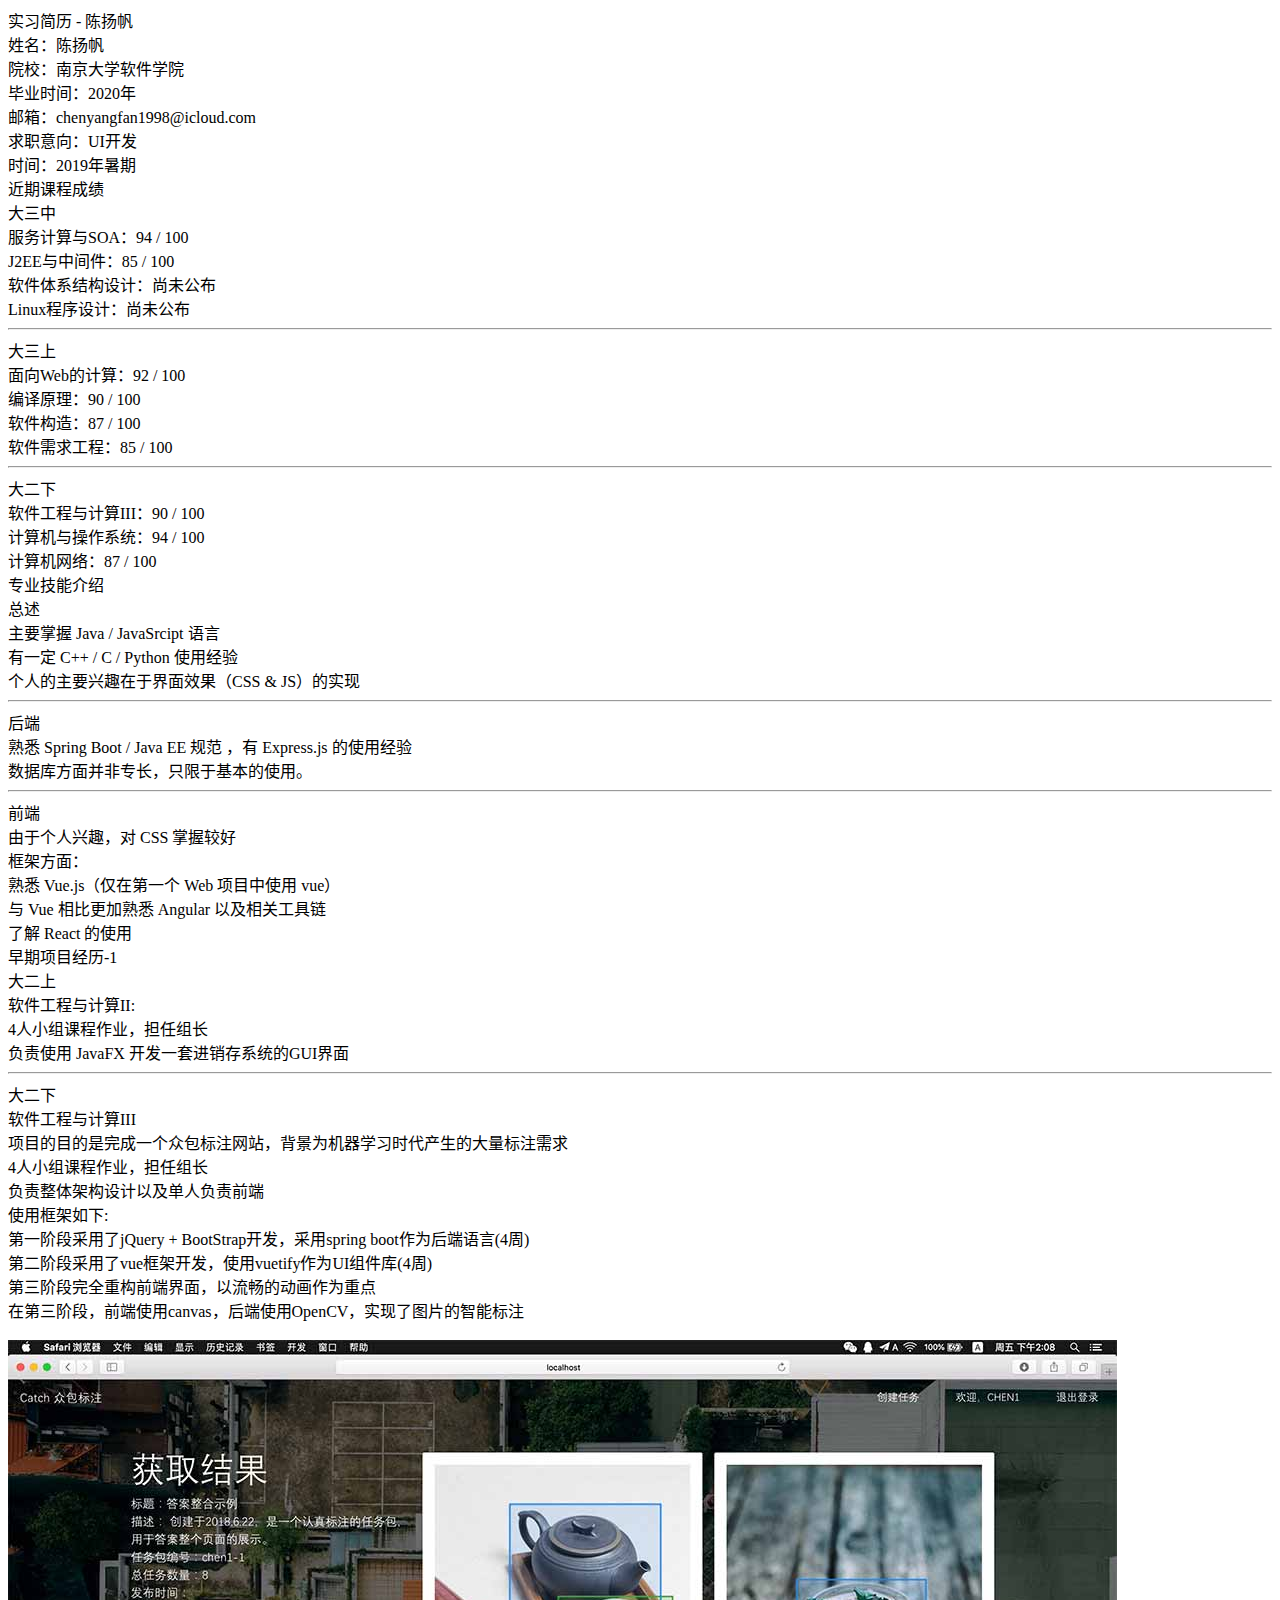
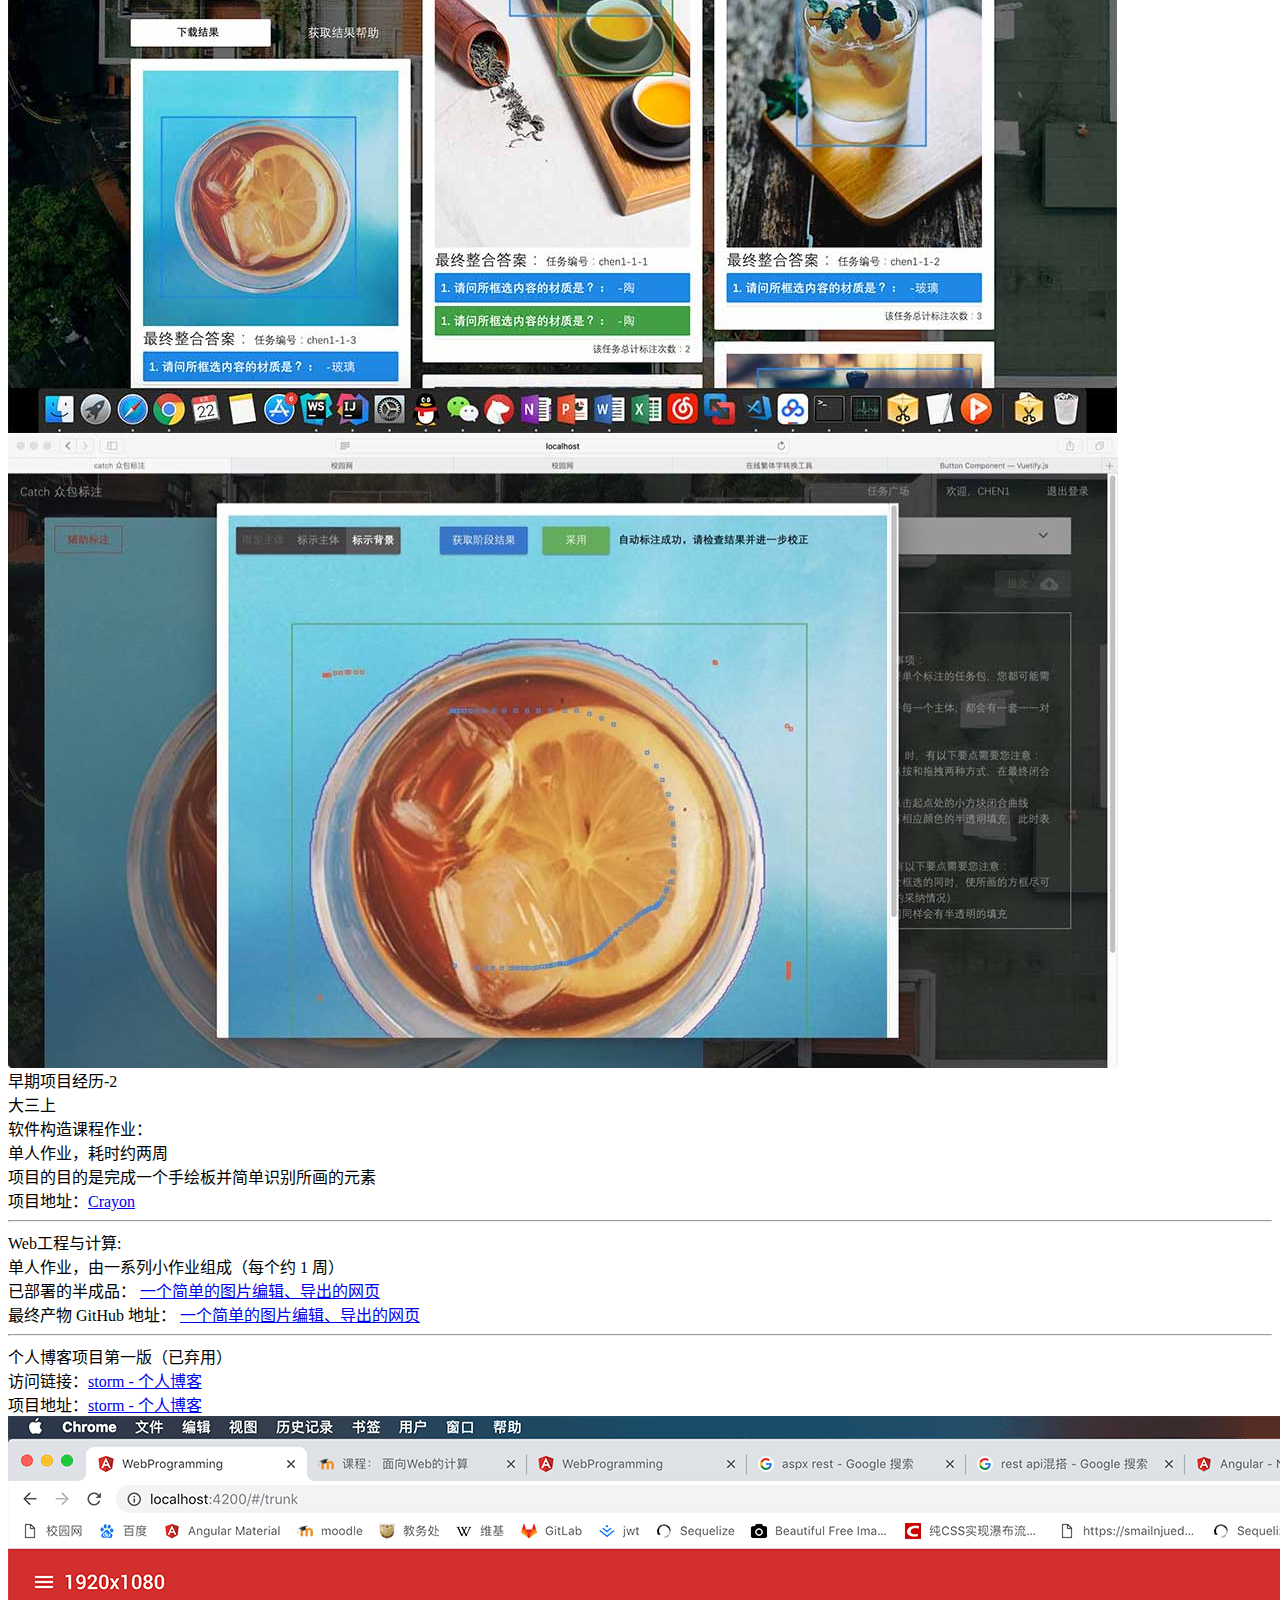
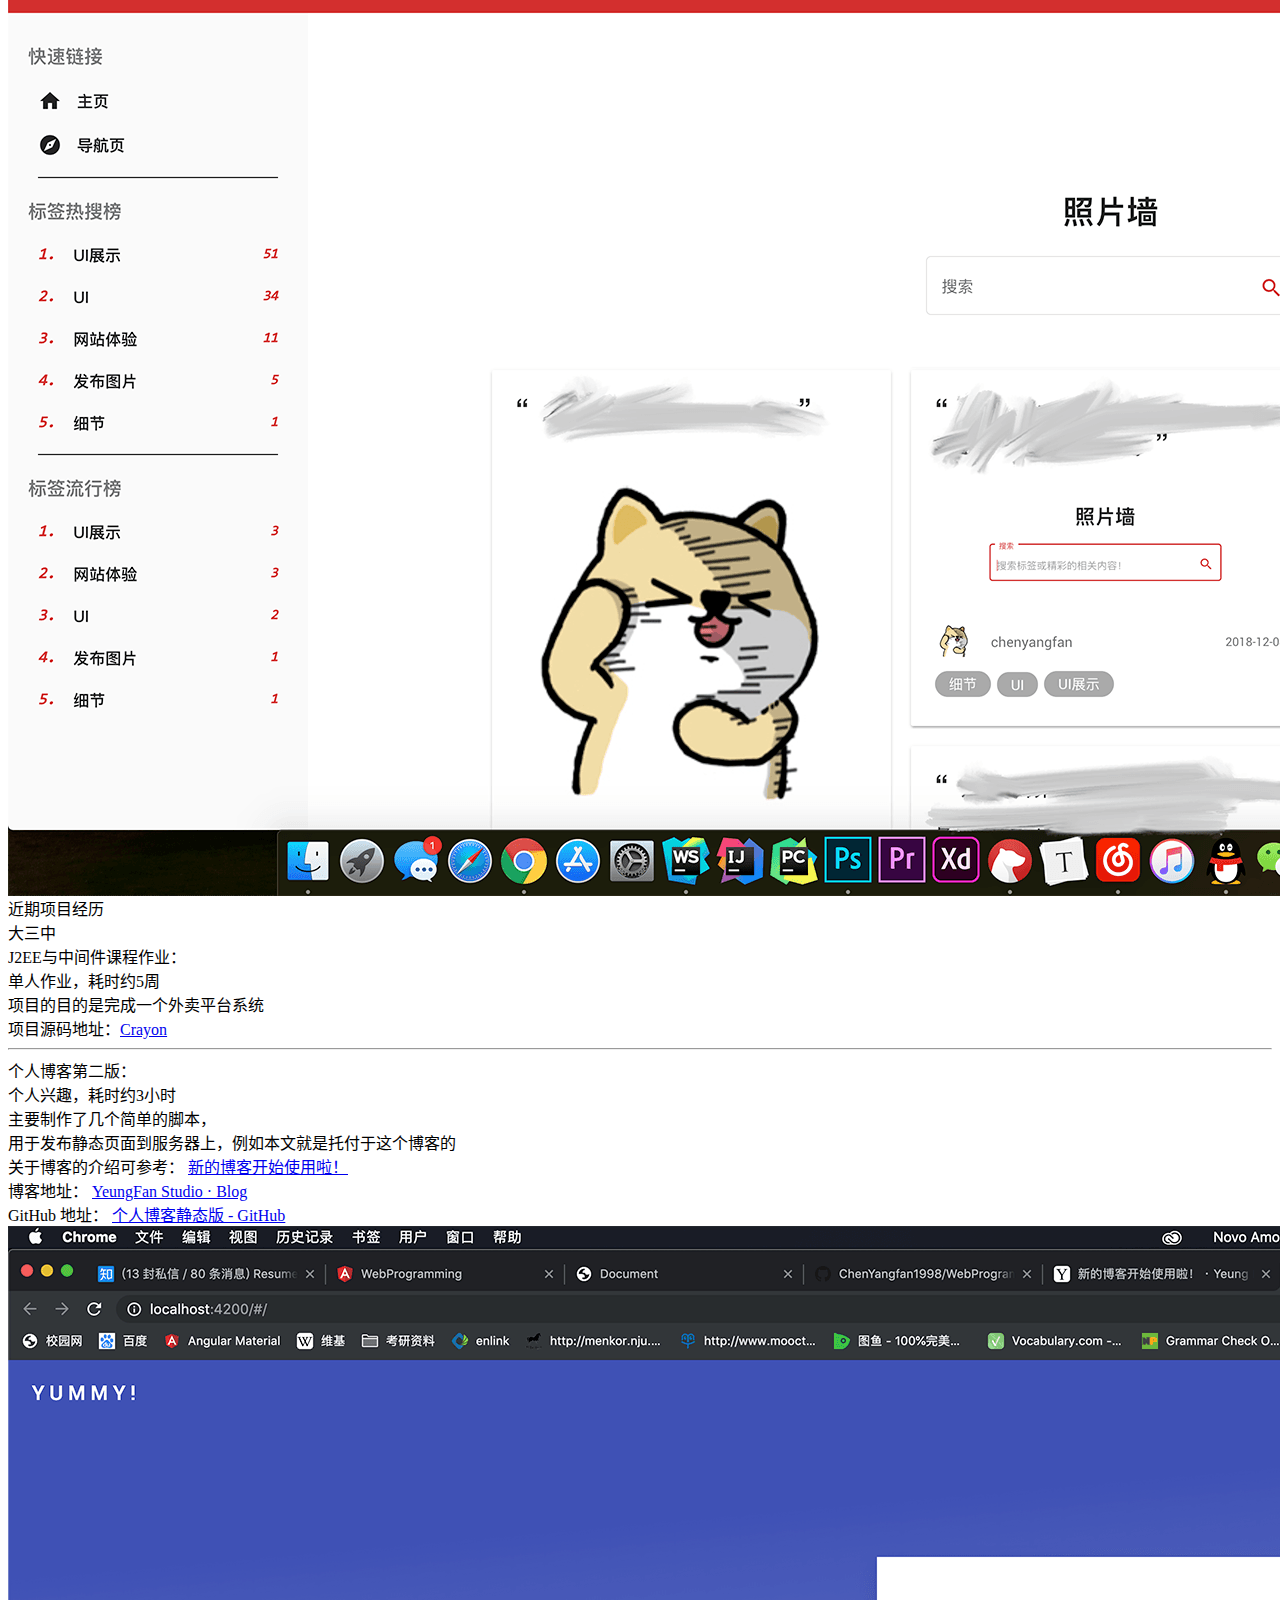
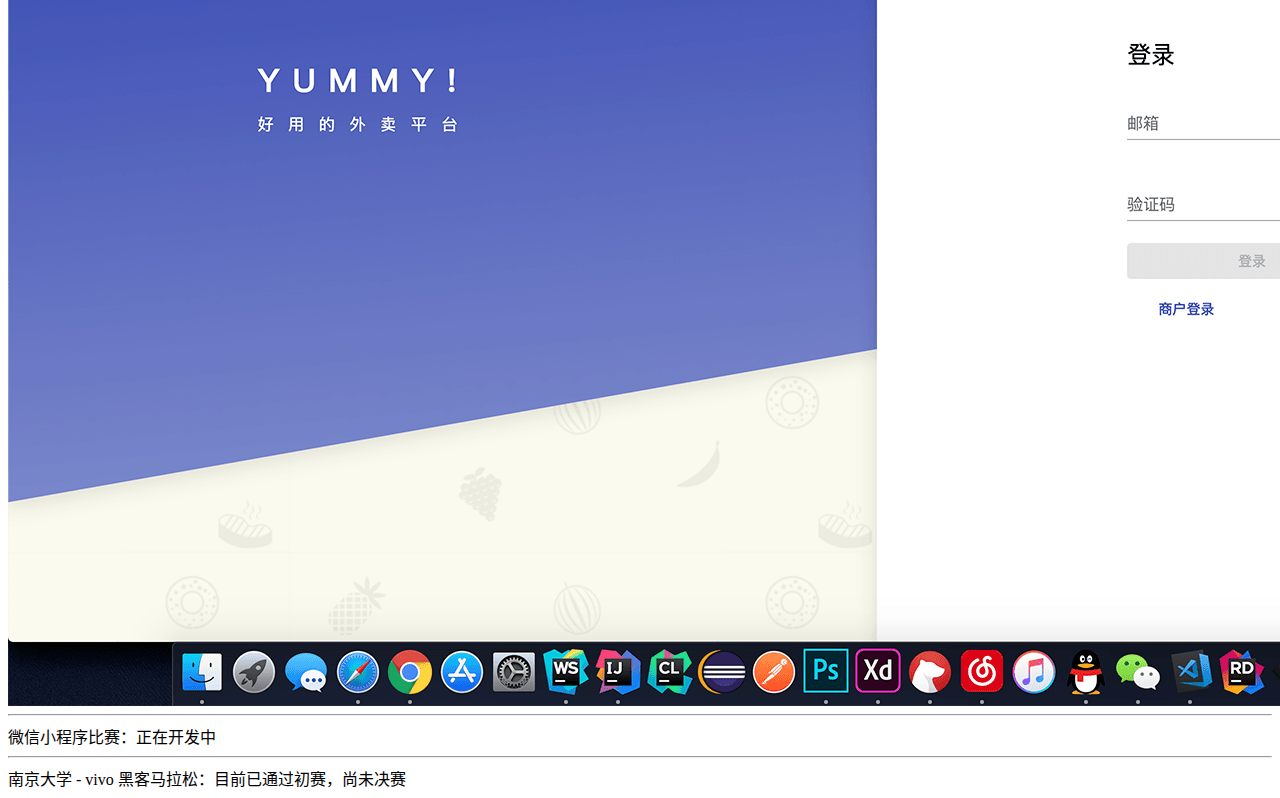
==== target/resume/index.html @ 8a9099e0 "添加简历" ====
<html lang="zh-cn">
<head>
  <meta charset="UTF-8">
  <meta name="viewport"
        content="width=device-width, user-scalable=no, initial-scale=1.0, maximum-scale=1.0, minimum-scale=1.0">
  <meta http-equiv="X-UA-Compatible" content="ie=edge">
  <title>实习简历 - 陈扬帆</title>
</head>
<link rel="stylesheet" href="./index.css">

<body>
<div class="black-page full-height-page left-layout">
  <div class="center-box left-padding index-padding">
    <div class="title-box">
      <div class="index-title">
        实习简历 - 陈扬帆
      </div>
    </div>
    <div class="introduction">
      <div class="text-in-1">姓名：<span class="white-text">陈扬帆</span></div>
      <div class="text-in-2">院校：<span class="white-text">南京大学软件学院</span></div>
      <div class="text-in-3">毕业时间：<span class="white-text">2020年</span></div>
      <div class="small text-in-4"></div>
      <div class="small text-in-5">邮箱：<span class="white-text">chenyangfan1998@icloud.com</span></div>
      <div class="small text-in-6">求职意向：<span class="white-text">UI开发</span></div>
      <div class="small text-in-7">时间：<span class="white-text">2019年暑期</span></div>
    </div>
    <div class="background-animation">
      <div class="stars" style="animation-delay: -1s; top: -2vh; right: 12vw;"></div>
      <div class="stars" style="animation-delay: -9s; top: -13vh; right: 62vw;'"></div>
      <div class="stars" style="animation-delay: -8s; top: -3vh; right: 3vw;'"></div>
      <div class="stars" style="animation-delay: -12s; top: 11vh; right: -56vw;'"></div>
      <div class="stars" style="animation-delay: -10s; top: -17vh; right: 34vw;'"></div>
      <div class="stars" style="animation-delay: -3s; top: -3vh; right: -34vw;'"></div>
      <div class="stars" style="animation-delay: -4s; top: -16vh; right: 23vw;'"></div>
      <div class="stars" style="animation-delay: -16s; top: -6vh; right: -23vw;'"></div>
      <div class="stars" style="animation-delay: -5s; top: -12vh; right: 36vw;'"></div>
      <div class="stars" style="animation-delay: -3s; top: -7vh; right: -12vw;'"></div>
      <div class="stars" style="animation-delay: -6s; top: -3vh; right: 22vw;'"></div>
    </div>
  </div>
</div>

<div class="gray-line"></div>

<div class="full-height-page gray-page">
  <div class="center-box wrap-text">
    <div class="text-box">
      <div class="title-box">
        <div class="index-title">
          近期课程成绩
        </div>
      </div>
      <div class="introduction">
        <div class="white-text">大三中</div>
        <div>服务计算与SOA：<span class="white-text">94 / 100</span></div>
        <div>J2EE与中间件：<span class="white-text">85 / 100</span></div>
        <div>软件体系结构设计：尚未公布</div>
        <div>Linux程序设计：尚未公布</div>
        <hr>
        <div class="white-text">大三上</div>
        <div>面向Web的计算：<span class="white-text">92 / 100</span></div>
        <div>编译原理：<span class="white-text">90 / 100</span></div>
        <div>软件构造：<span class="white-text">87 / 100</span></div>
        <div>软件需求工程：<span class="white-text">85 / 100</span></div>
        <hr>
        <div class="white-text">大二下</div>
        <div>软件工程与计算III：<span class="white-text">90 / 100</span></div>
        <div>计算机与操作系统：<span class="white-text">94 / 100</span></div>
        <div>计算机网络：<span class="white-text">87 / 100</span></div>
      </div>
    </div>
    <div class="text-box">
      <div class="title-box">
        <div class="index-title">
          专业技能介绍
        </div>
      </div>
      <div class="introduction">
        <div class="white-text">总述</div>
        <div>
          主要掌握<span class="white-text"> Java / JavaSrcipt </span>语言<br>
          有一定 C++ / C / Python 使用经验<br>
          个人的主要兴趣在于<span class="white-text">界面效果（CSS & JS）的实现<br></span>
        </div>
        <hr>
        <div class="white-text">后端</div>
        <div>
          熟悉<span class="white-text"> Spring Boot / Java EE 规范 </span>，有 Express.js 的使用经验<br>
          数据库方面并非专长，只限于基本的使用。
          </span></div>
        <hr>
        <div class="white-text">前端</div>
        <div><span class="white-text">
        由于个人兴趣，对 CSS 掌握较好<br>
        框架方面：<br>
      </span>
          熟悉 Vue.js（仅在第一个 Web 项目中使用 vue）<br>
          与 Vue 相比<span class="white-text">更加熟悉 Angular 以及相关工具链</span><br>
          了解 React 的使用
        </div>
      </div>
    </div>
  </div>
</div>

<div class="black-page full-height-page left-layout">
  <div class="center-box left-padding">
    <div class="title-box">
      <div class="index-title">
        早期项目经历-1
      </div>
    </div>
    <div class="introduction project-introduction">
      <div>
        <span class="white-text">大二上</span><br>
        <span class="white-text">软件工程与计算II:</span><br>
        4人小组课程作业，<span class="white-text">担任组长</span><br>
        负责使用<span class="white-text"> JavaFX </span>开发一套进销存系统的GUI界面<br>
      </div>
      <hr>
      <div>
        <span class="white-text">大二下</span><br>
        <span class="white-text">软件工程与计算III</span><br>
        项目的目的是完成一个<span class="white-text">众包标注网站</span>，背景为机器学习时代产生的大量标注需求<br>
        <span class="white-text">4人小组课程作业，担任组长</span><br>
        负责<span class="white-text">整体架构设计以及单人负责前端</span><br>
        <span class="white-text">使用框架如下:</span><br>
        第一阶段采用了jQuery + BootStrap开发，采用spring boot作为后端语言(4周)<br>
        第二阶段采用了<span class="white-text">vue框架</span>开发，使用vuetify作为UI组件库(4周)<br>
        第三阶段<span class="white-text">完全重构前端界面，以流畅的动画作为重点</span><br>
        在第三阶段，<span class="white-text">前端使用canvas，后端使用OpenCV，实现了图片的智能标注</span><br><br>
      </div>
      <img class="project-img" id="catch-result-img" src="./asset/catch-result.jpg" alt="">
      <img class="project-img" id="catch-auto-img" src="./asset/catch-auto.jpg" alt="">
    </div>
  </div>

</div>


<div class="black-page full-height-page left-layout">
  <div class="center-box left-padding">
    <div class="title-box">
      <div class="index-title">
        早期项目经历-2
      </div>
    </div>
    <div class="introduction project-introduction">
      <div>
        <span class="white-text">大三上</span><br>
        <span class="white-text">软件构造课程作业：</span><br>
        <span class="white-text">单人作业，耗时约两周</span><br>
        项目的目的是完成一个<span class="white-text">手绘板并简单识别所画的元素</span><br>
        项目地址：<a href="http://yeungfanstudio.com:1500">Crayon</a>
      </div>
      <hr>
      <div>
        <span class="white-text">Web工程与计算:</span><br>
        <span class="white-text">单人作业，由一系列小作业组成（每个约 1 周）</span><br>
        已部署的半成品：
        <a href="http://yeungfanstudio.com:2600/#/photo-shop">一个简单的图片编辑、导出的网页</a>
        <br>
        最终产物 GitHub 地址：
        <a href="https://github.com/ChenYangfan1998/WebProgramming">一个简单的图片编辑、导出的网页</a>
        <br>
      </div>
      <hr>
      <div>
        <span class="white-text">个人博客项目第一版（已弃用）</span><br>
        <span>
          访问链接：<a href="http://47.101.197.23:2800/#/">storm - 个人博客</a><br>
          项目地址：<a href="https://github.com/ChenYangfan1998/Blog">storm - 个人博客</a>
        </span>
      </div>
      <img class="project-img" id="web-img" src="./asset/web.png" alt="">
    </div>
  </div>
</div>

<div class="black-page full-height-page left-layout">
  <div class="center-box left-padding">
    <div class="title-box">
      <div class="index-title">
        近期项目经历
      </div>
    </div>
    <div class="introduction project-introduction">
      <div>
        <span class="white-text">大三中</span><br>
        <span class="white-text">J2EE与中间件课程作业：</span><br>
        <span class="white-text">单人作业，耗时约5周</span><br>
        项目的目的是完成一个<span class="white-text">外卖平台系统</span><br>
        项目源码地址：<a href="https://github.com/ChenYangfan1998/OrderingSystem">Crayon</a>
      </div>
      <hr>
      <div>
        <span class="white-text">个人博客第二版：</span><br>
        <span class="white-text">个人兴趣，耗时约3小时</span><br>
        主要制作了几个简单的脚本，<br>
        <span class="white-text">用于发布静态页面到服务器上，例如本文就是托付于这个博客的</span> <br>
        关于博客的介绍可参考：
        <a href="https://blog.yeungfanstudio.com/blog/blog-start/index.html">新的博客开始使用啦！</a>
        <br>
        博客地址：
        <a href="https://blog.yeungfanstudio.com">YeungFan Studio · Blog</a>
        <br>
        GitHub 地址：
        <a href="https://github.com/ChenYangfan1998/StaticBlog">个人博客静态版 - GitHub</a>
        <br>
      </div>
      <img class="project-img" src="./asset/J2EE.png" id="j2ee-img" alt="">
      <hr>
      <div>微信小程序比赛：正在开发中</div>
      <hr>
      <div>南京大学 - vivo 黑客马拉松：目前已通过初赛，尚未决赛</div>
    </div>
  </div>
</div>
</div>

</body>

</html>
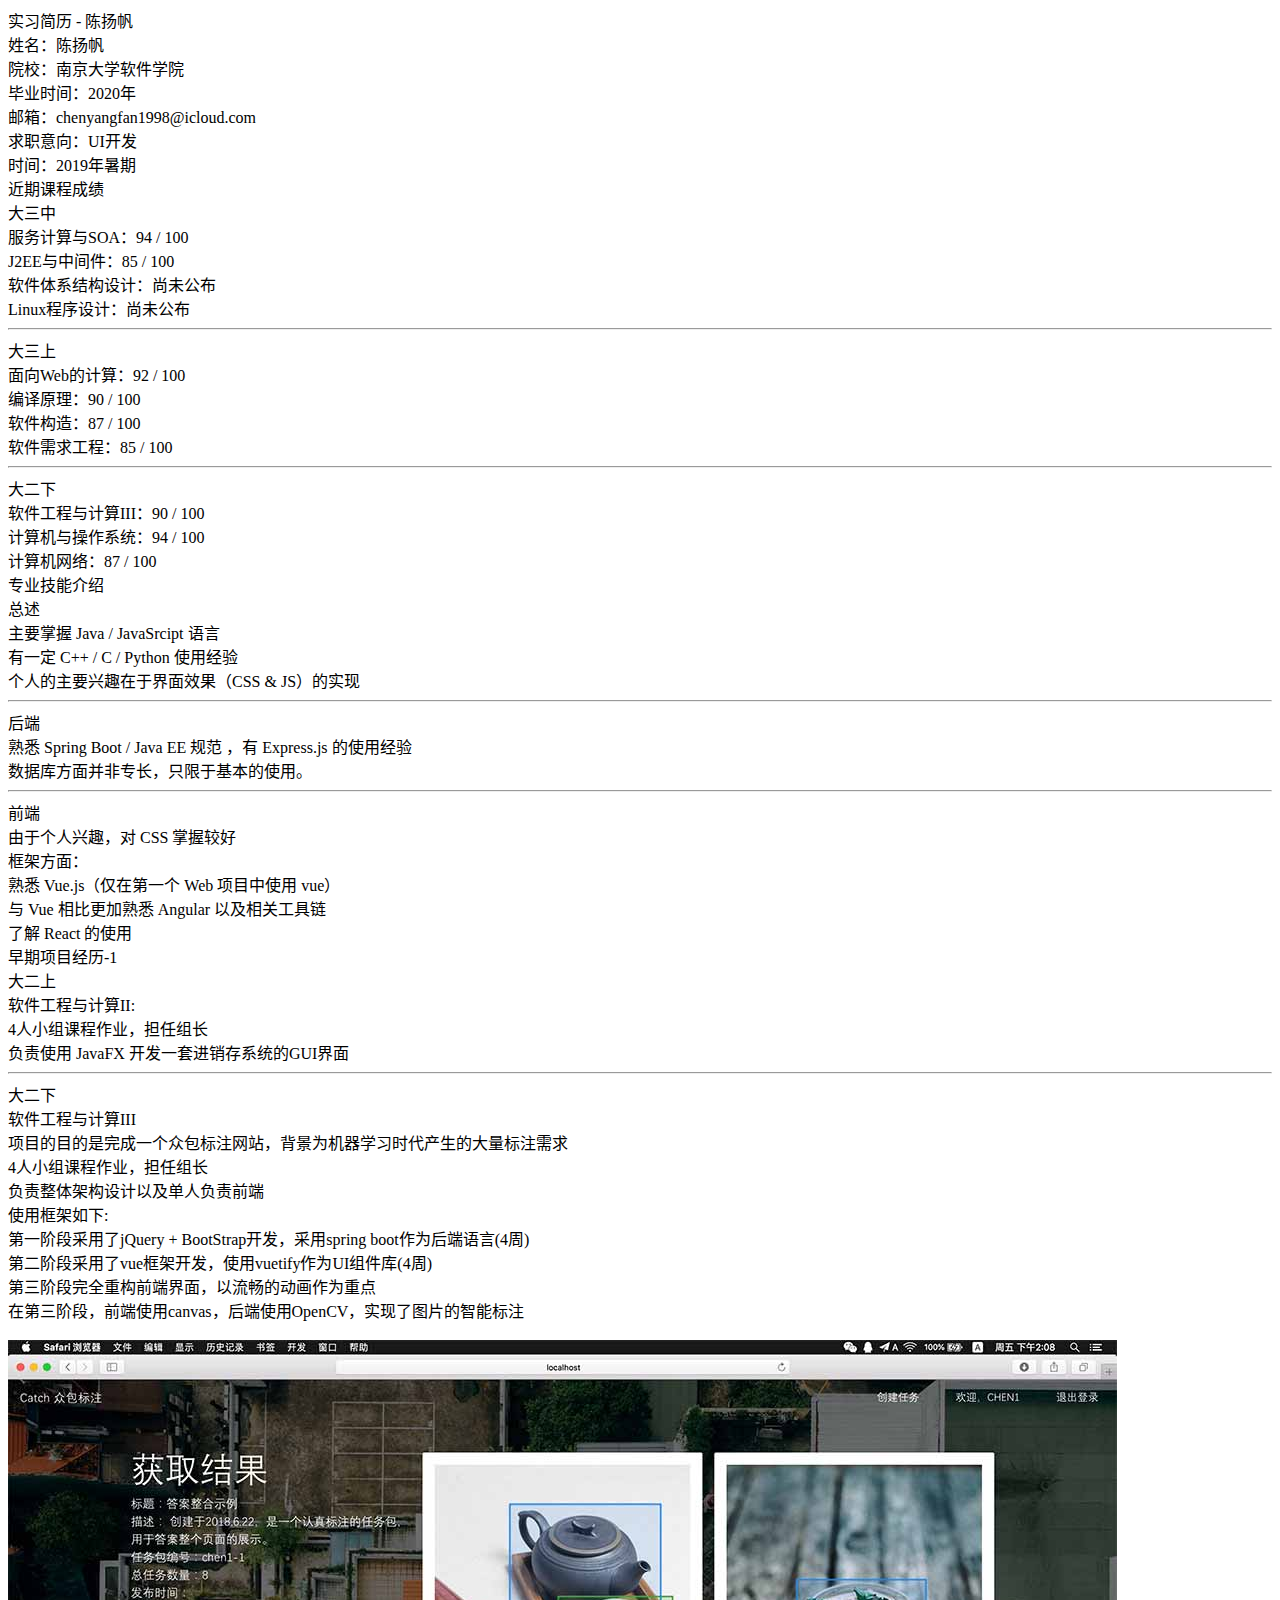
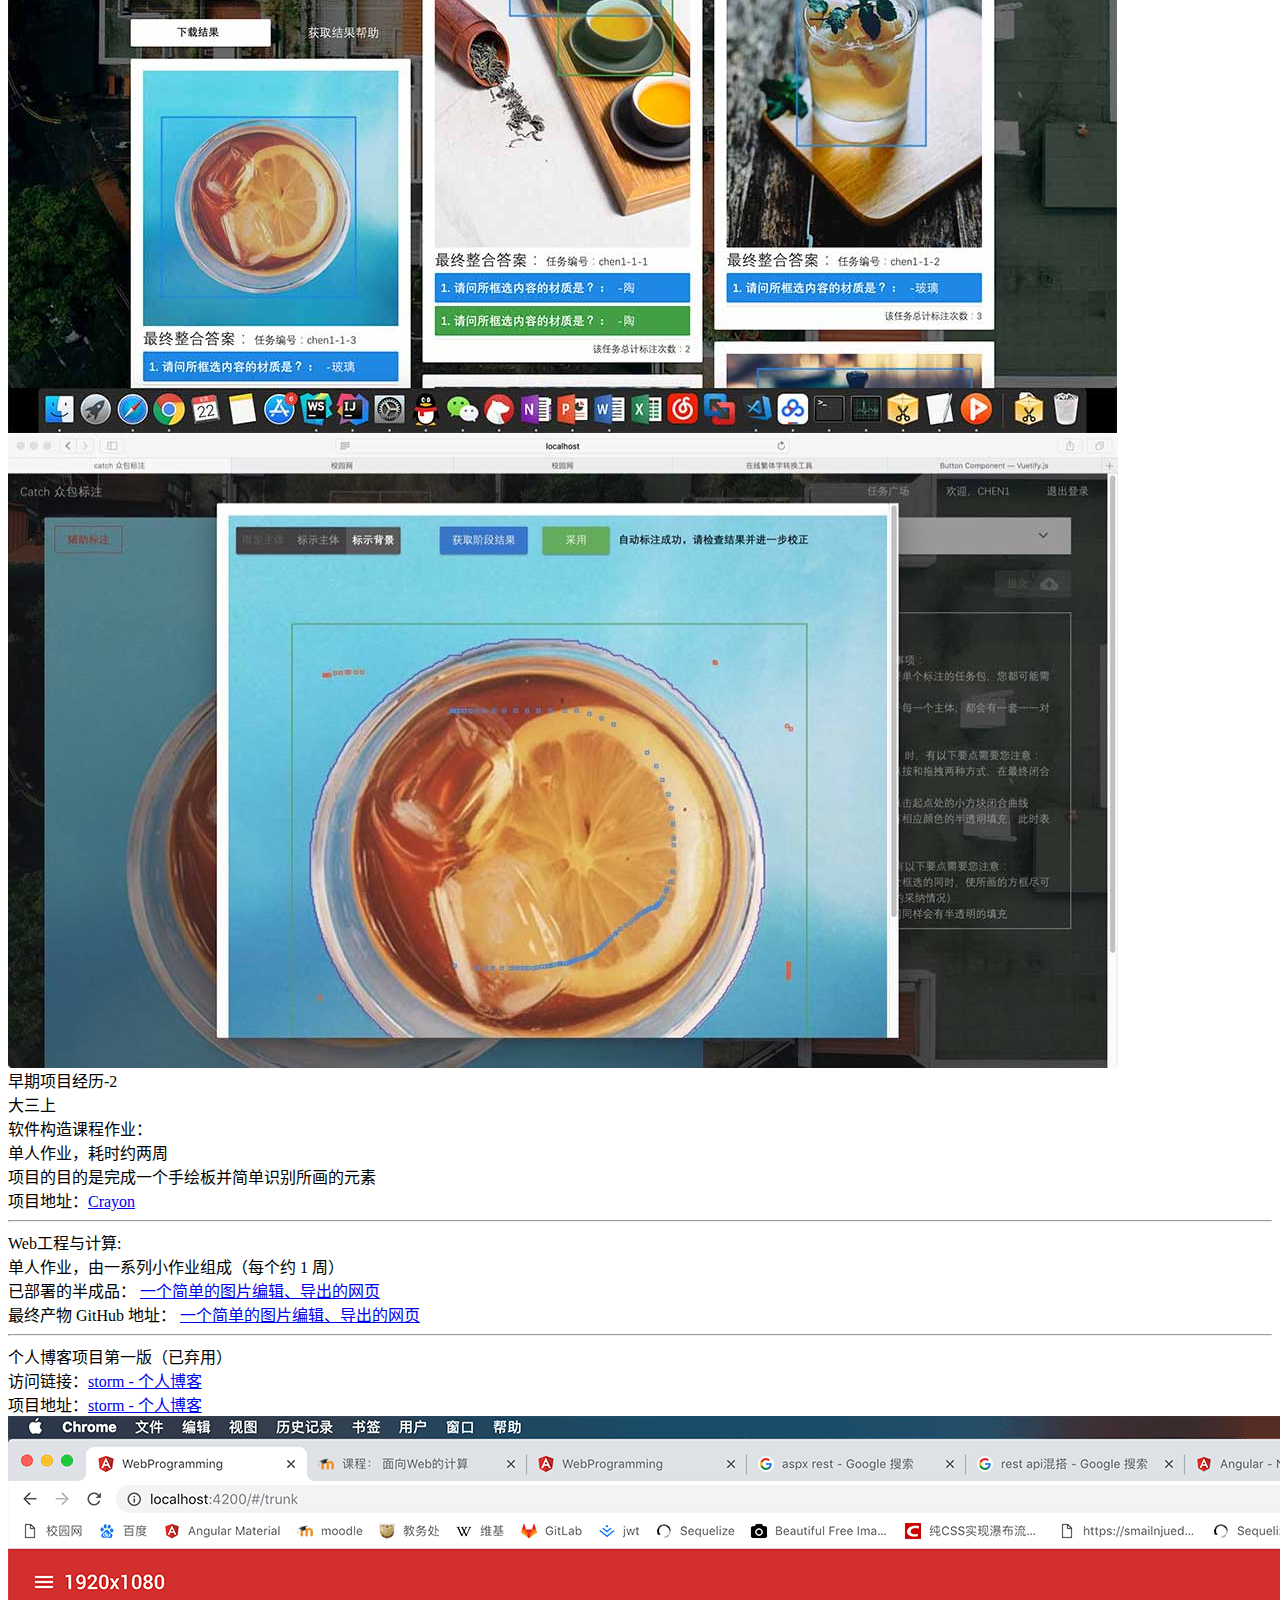
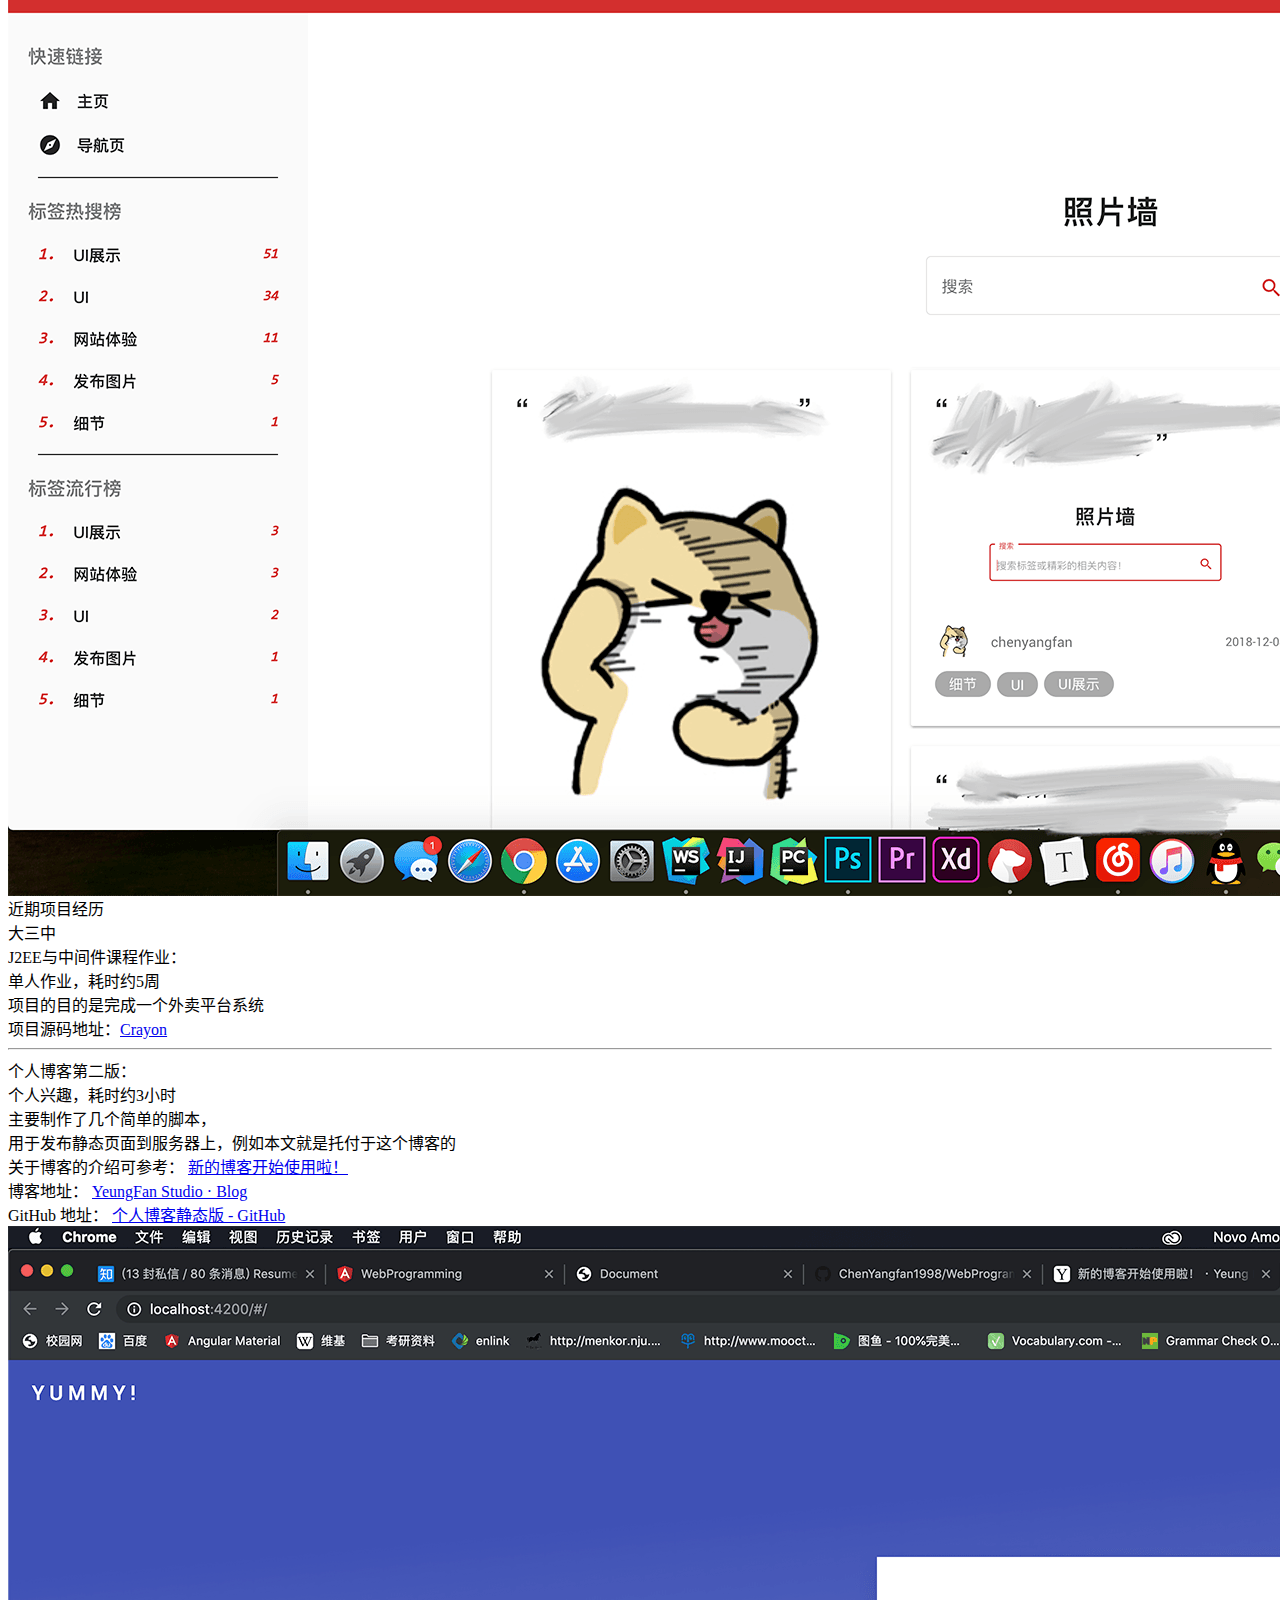
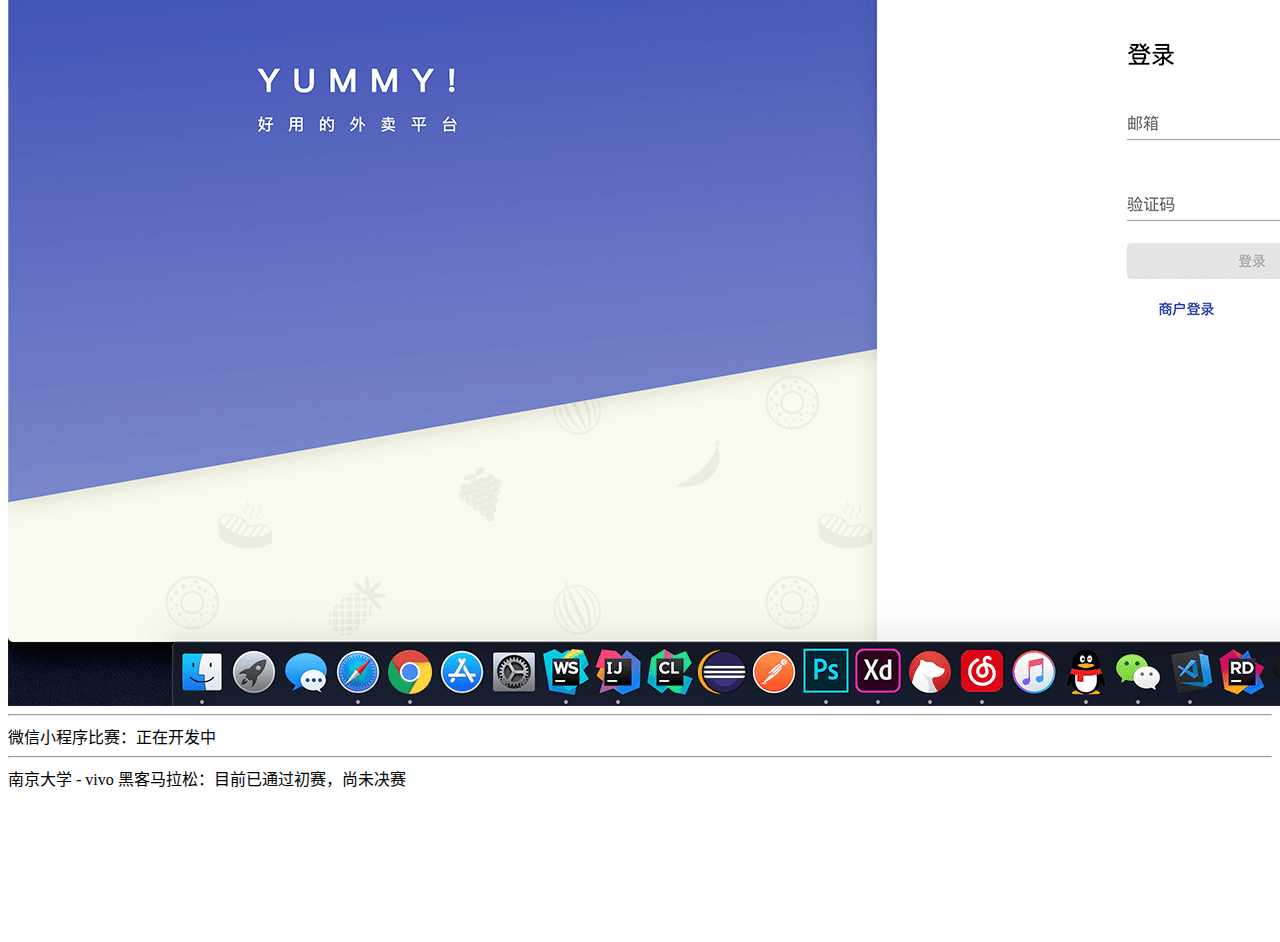
==== commit d6e5a27d: "添加简历 - 稍微修改简历排版" ====
--- a/target/resume/index.html
+++ b/target/resume/index.html
@@ -104,6 +104,8 @@
   </div>
 </div>
 
+<div class="gray-line"></div>
+
 <div class="black-page full-height-page left-layout">
   <div class="center-box left-padding">
     <div class="title-box">
@@ -138,6 +140,7 @@
 
 </div>
 
+<div class="gray-line"></div>
 
 <div class="black-page full-height-page left-layout">
   <div class="center-box left-padding">
@@ -177,6 +180,8 @@
     </div>
   </div>
 </div>
+
+<div class="gray-line"></div>
 
 <div class="black-page full-height-page left-layout">
   <div class="center-box left-padding">
@@ -217,7 +222,15 @@
     </div>
   </div>
 </div>
-</div>
+
+<br>
+<br>
+<br>
+<br>
+<br>
+<br>
+<br>
+<br>
 
 </body>
 
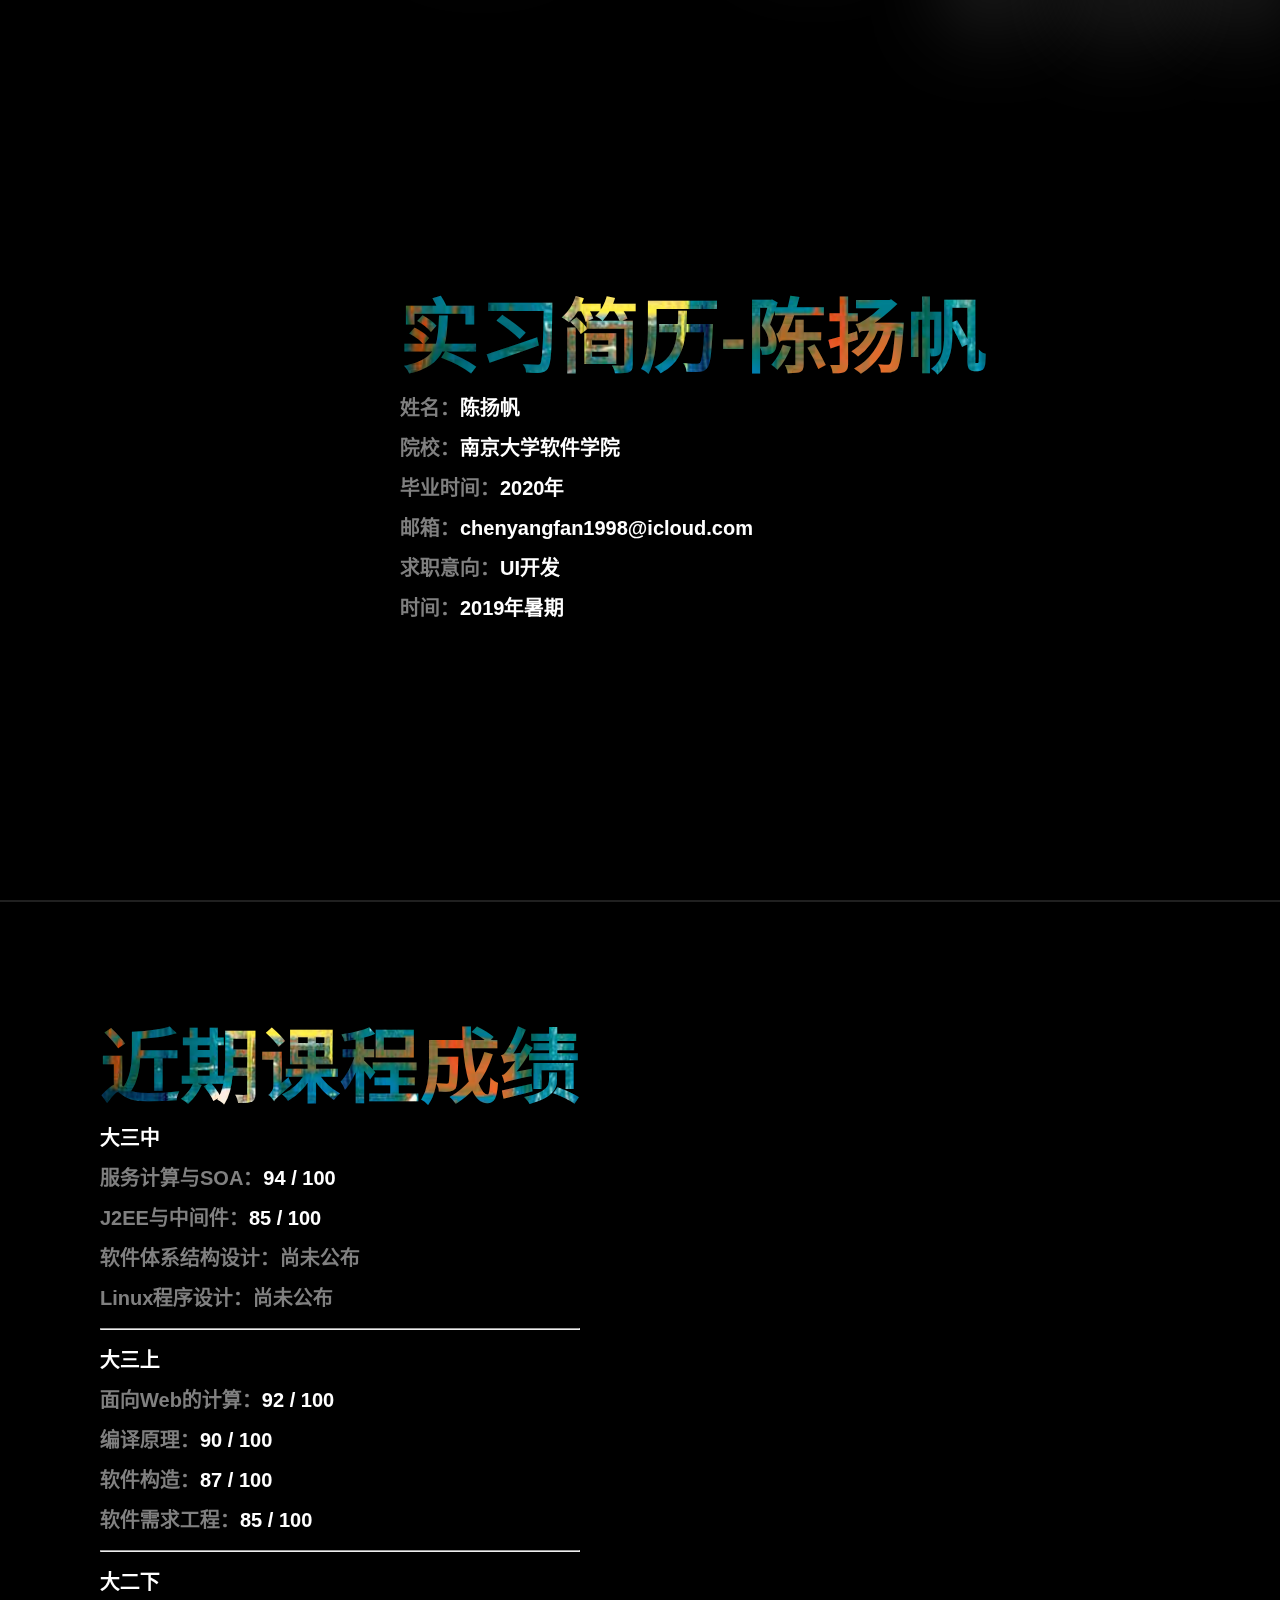
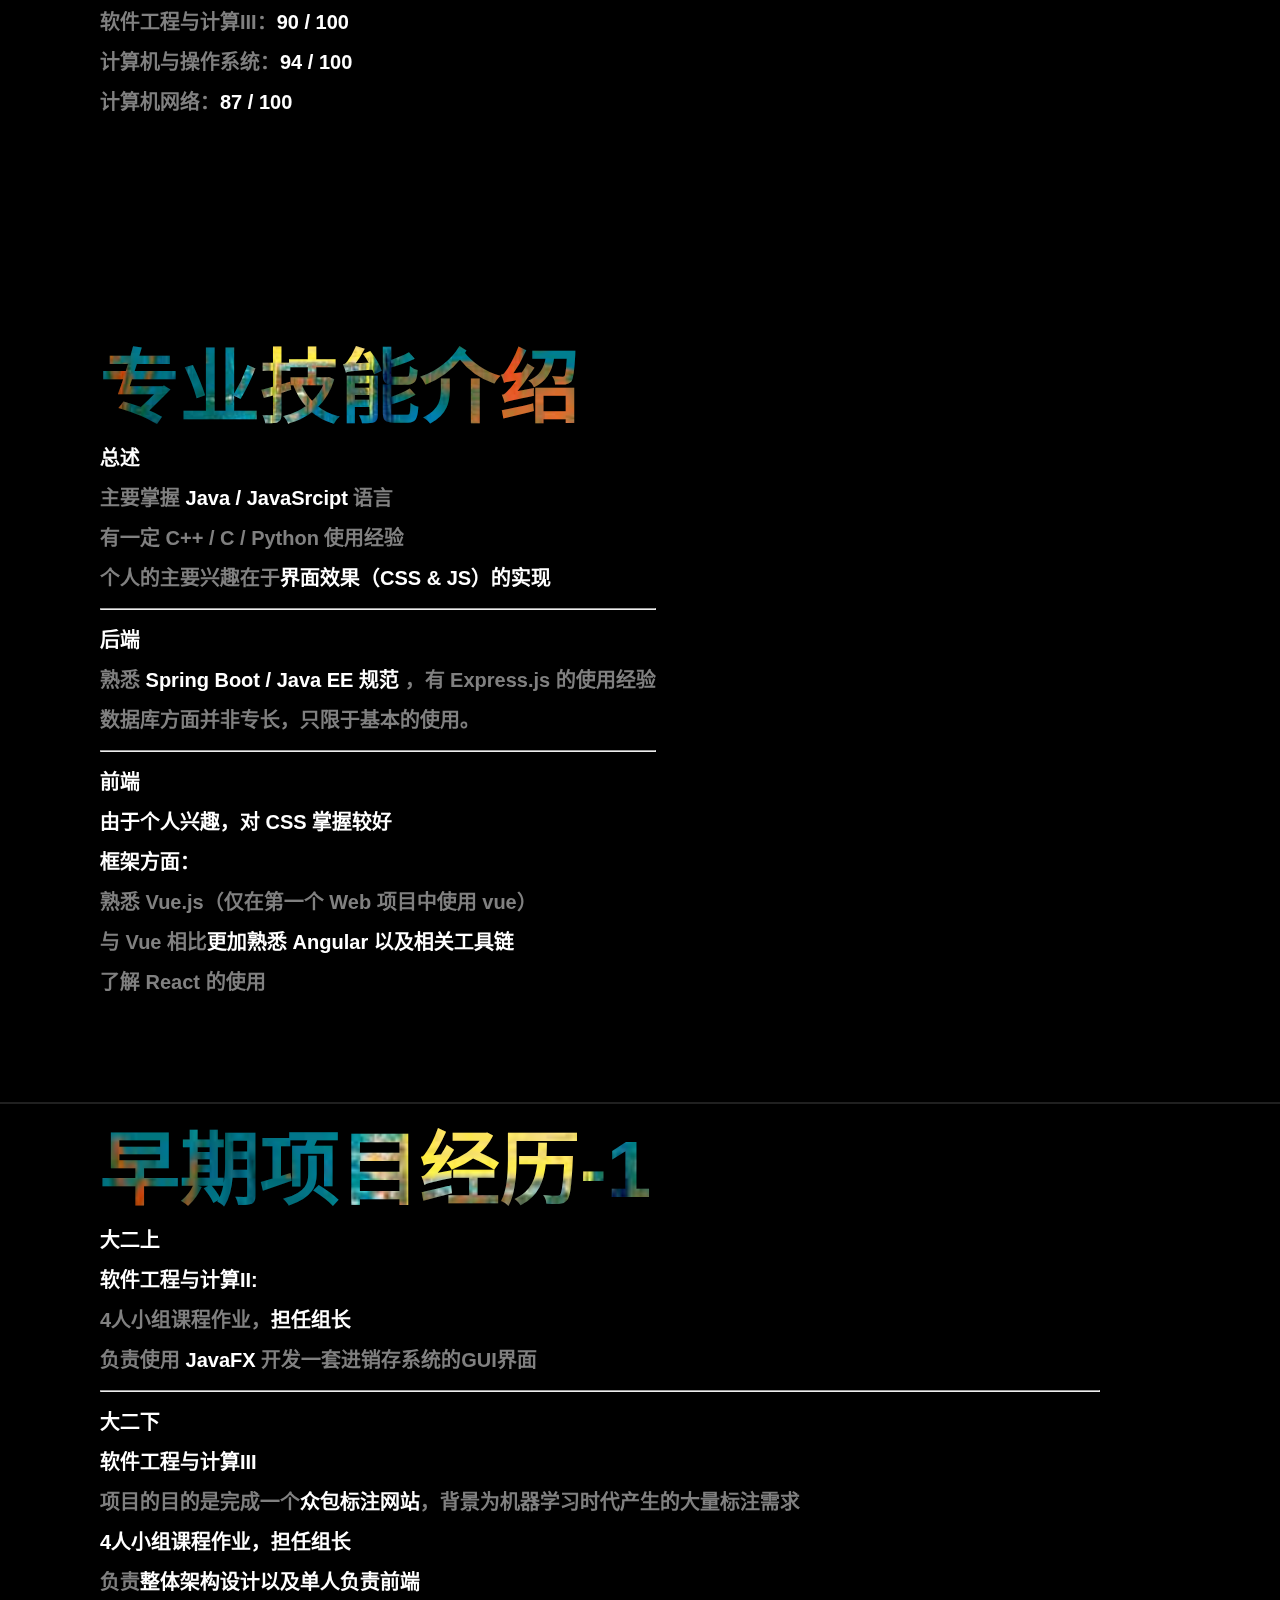
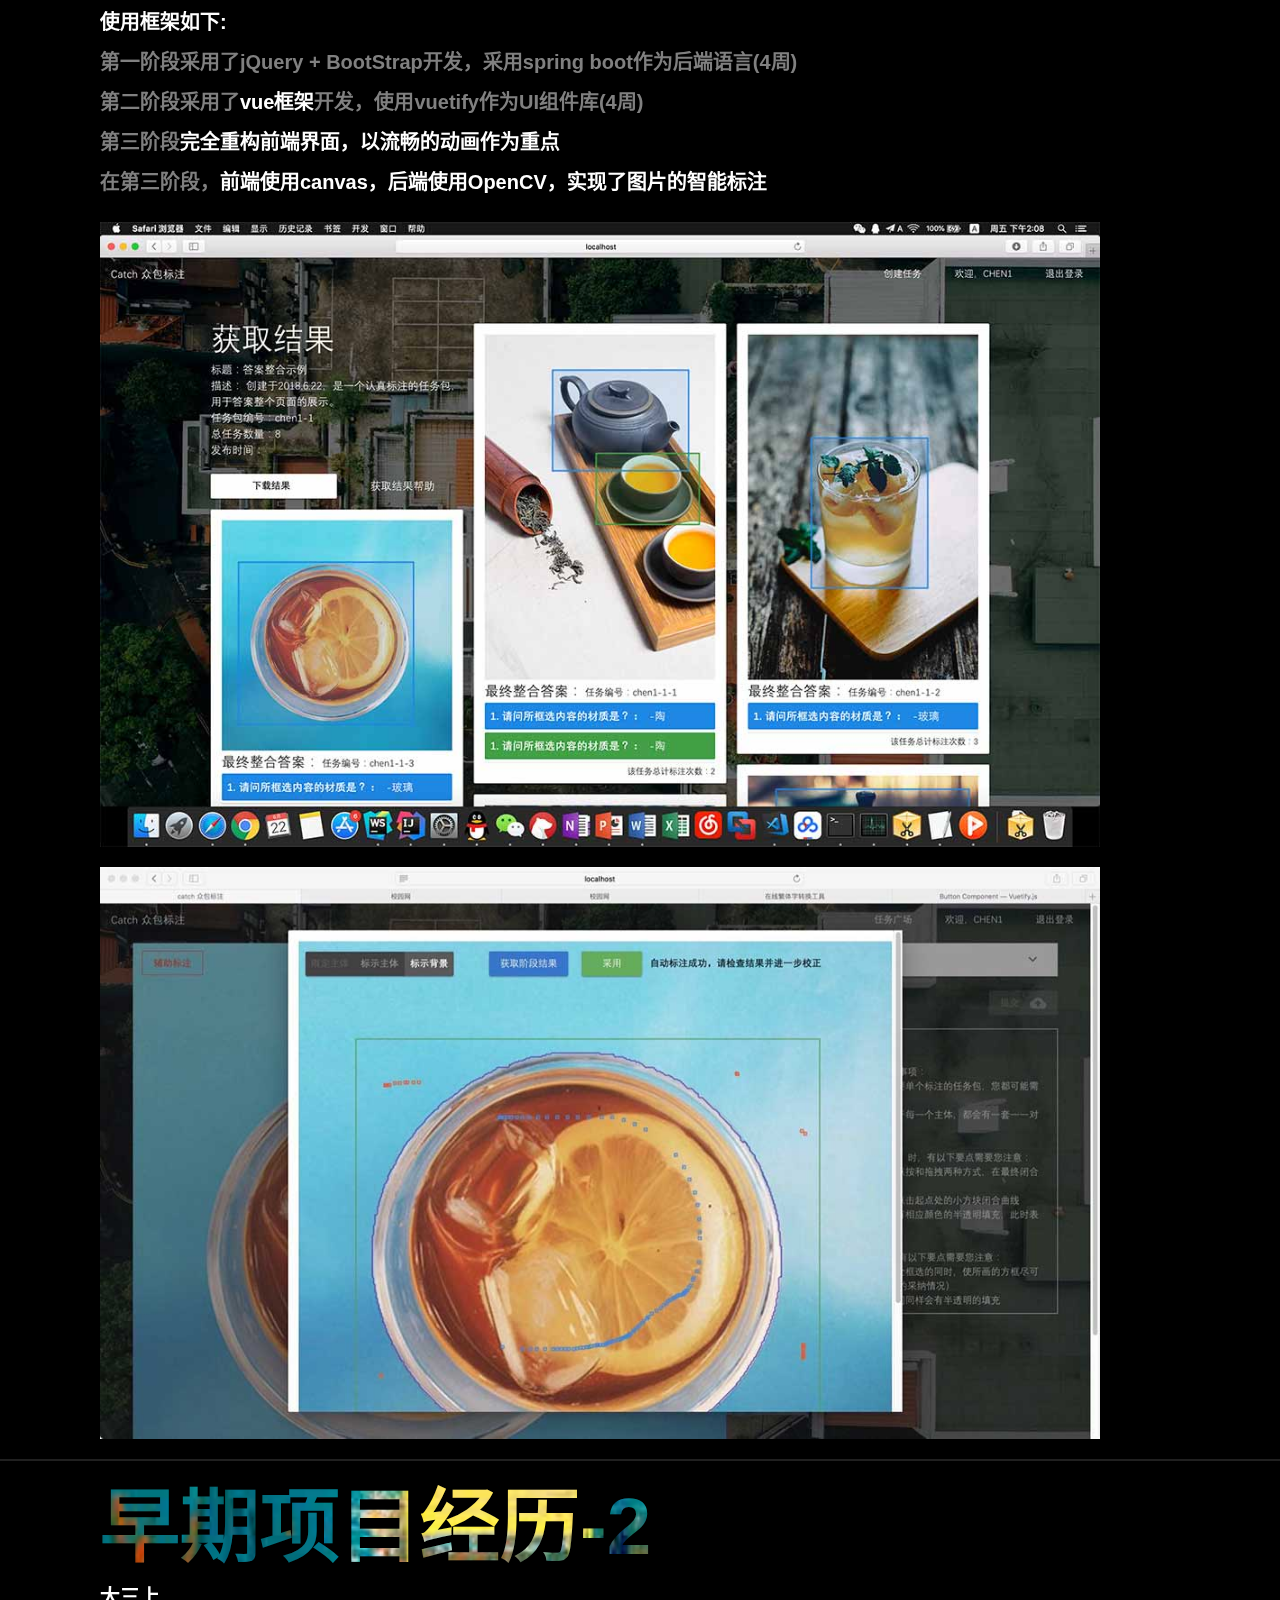
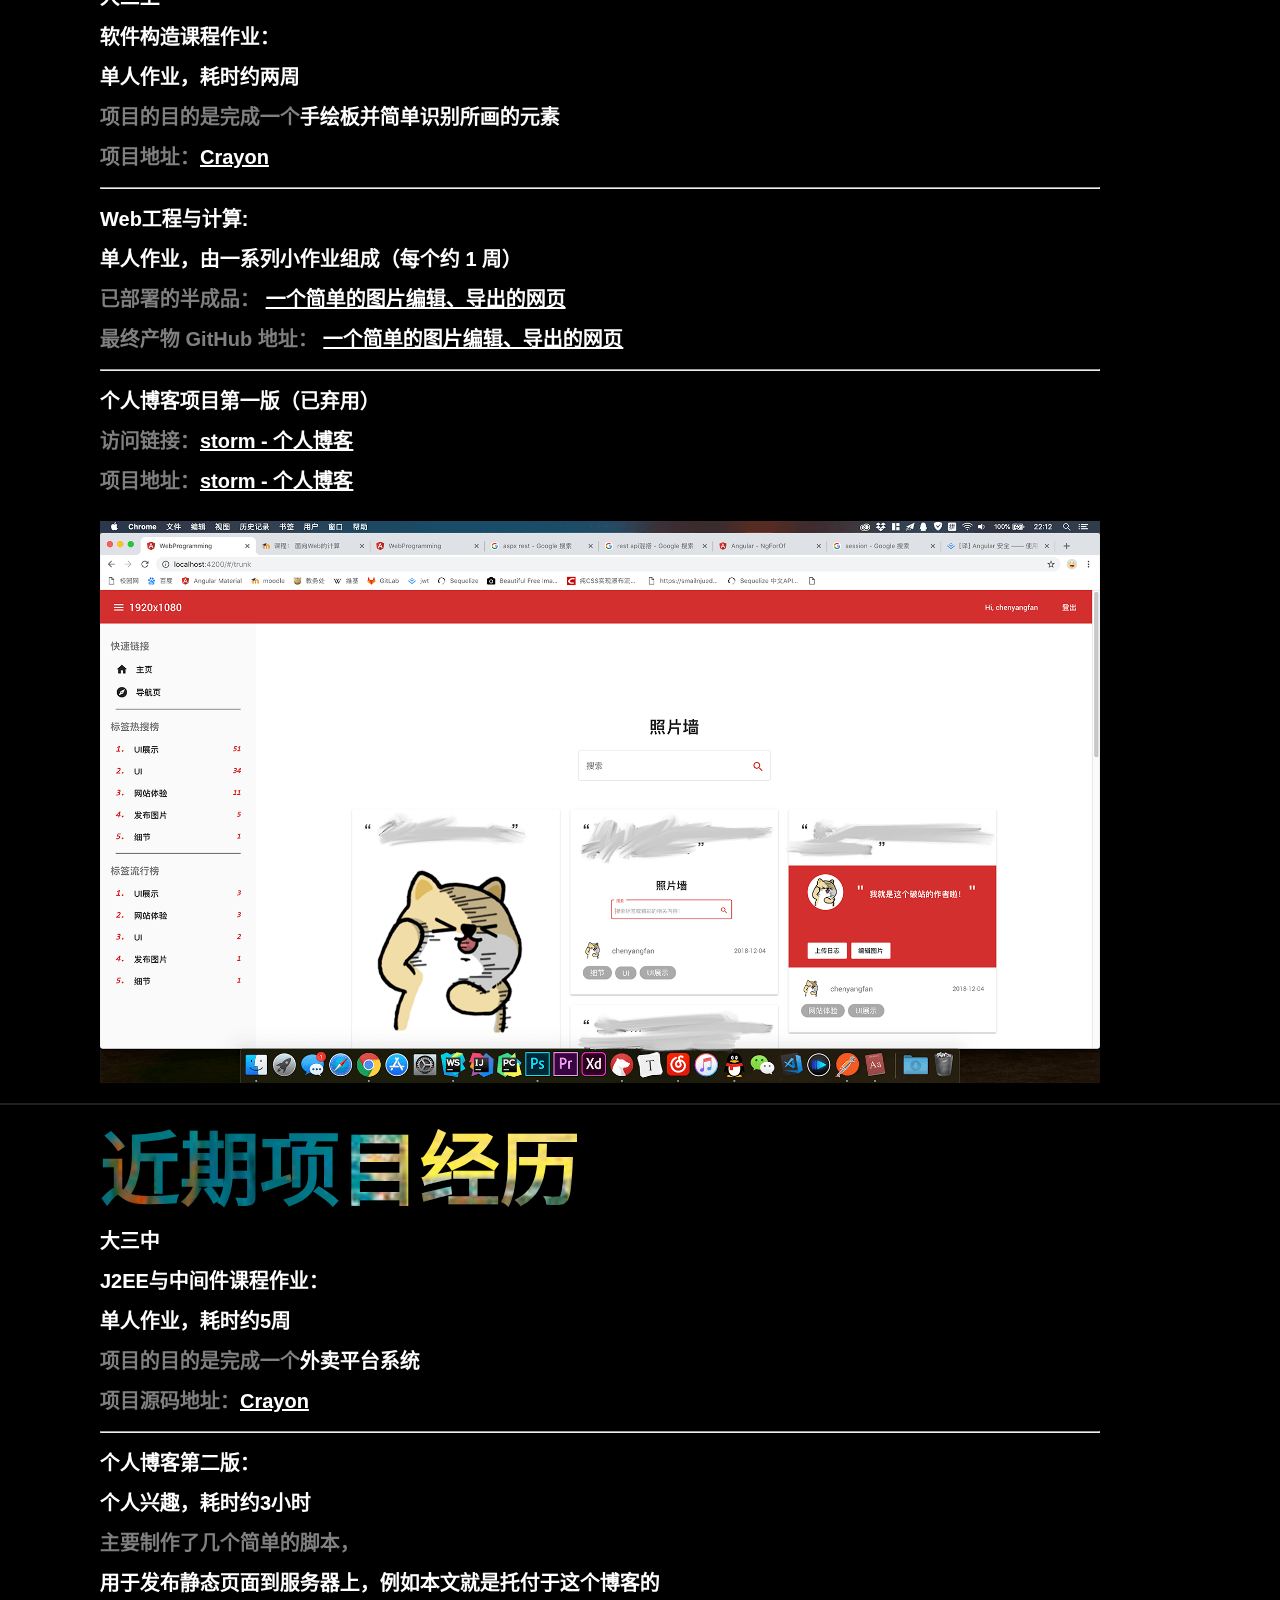
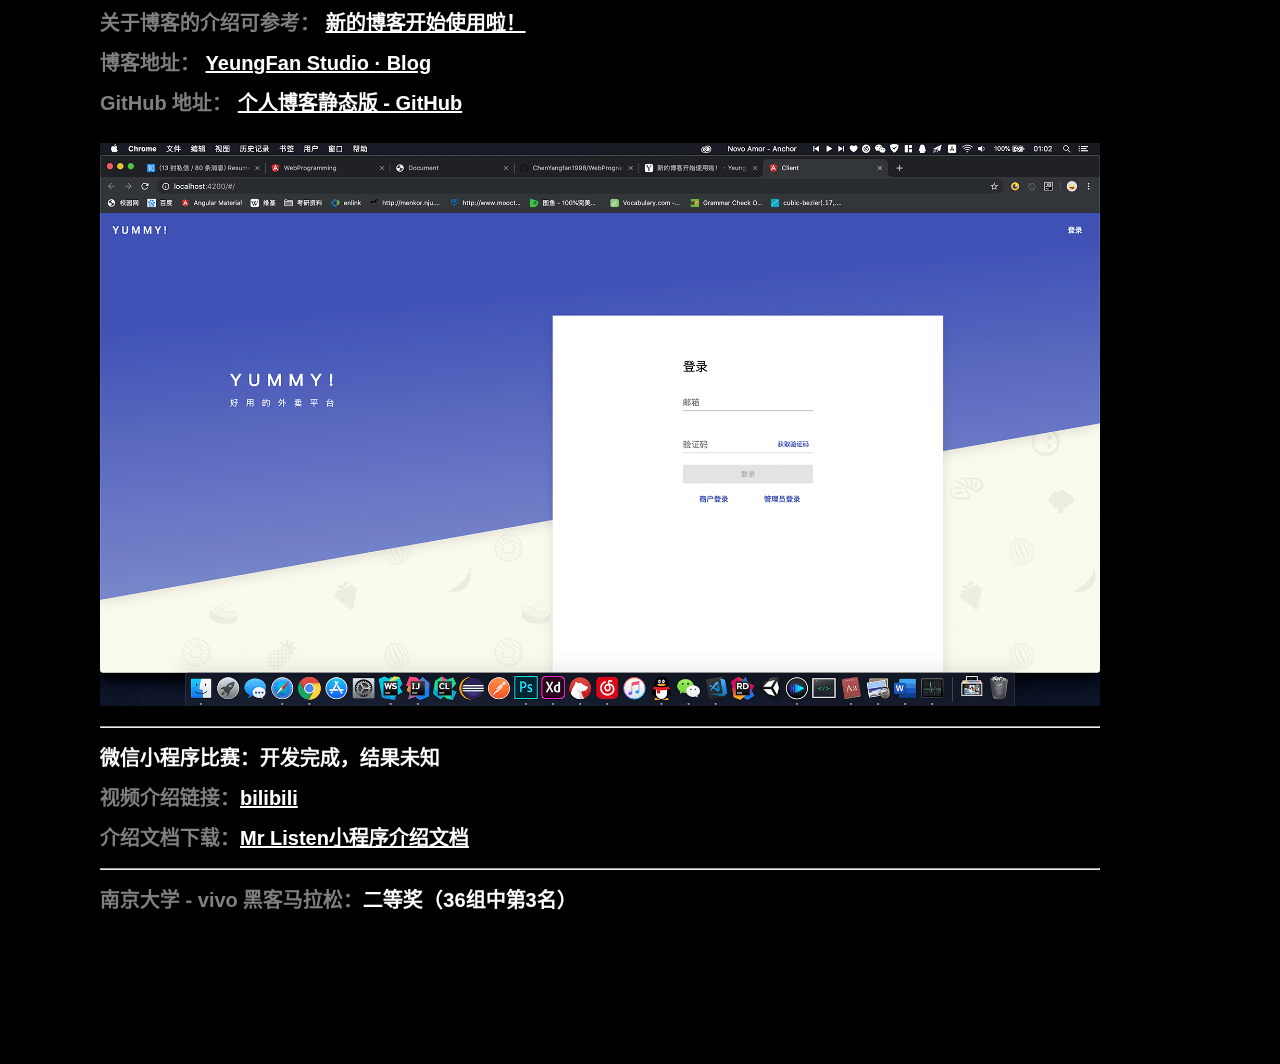
==== commit 821ff8d9: "填坑 + 上传小程序介绍" ====
--- a/target/resume/index.html
+++ b/target/resume/index.html
@@ -13,7 +13,7 @@
   <div class="center-box left-padding index-padding">
     <div class="title-box">
       <div class="index-title">
-        实习简历 - 陈扬帆
+        实习简历-陈扬帆
       </div>
     </div>
     <div class="introduction">
@@ -131,7 +131,7 @@
         第一阶段采用了jQuery + BootStrap开发，采用spring boot作为后端语言(4周)<br>
         第二阶段采用了<span class="white-text">vue框架</span>开发，使用vuetify作为UI组件库(4周)<br>
         第三阶段<span class="white-text">完全重构前端界面，以流畅的动画作为重点</span><br>
-        在第三阶段，<span class="white-text">前端使用canvas，后端使用OpenCV，实现了图片的智能标注</span><br><br>
+        在第三阶段，<span class="white-text">前端使用canvas，后端使用OpenCV，实现了图片的智能标注</span>
       </div>
       <img class="project-img" id="catch-result-img" src="./asset/catch-result.jpg" alt="">
       <img class="project-img" id="catch-auto-img" src="./asset/catch-auto.jpg" alt="">
@@ -216,9 +216,11 @@
       </div>
       <img class="project-img" src="./asset/J2EE.png" id="j2ee-img" alt="">
       <hr>
-      <div>微信小程序比赛：正在开发中</div>
-      <hr>
-      <div>南京大学 - vivo 黑客马拉松：目前已通过初赛，尚未决赛</div>
+      <div><span class="white-text">微信小程序比赛：开发完成，结果未知 </span><br>
+      视频介绍链接：<a href="https://www.bilibili.com/video/av53895956?share_medium=android&share_source=copy_link&bbid=XX7560F745E6C59BC59D8FD39A8648762F306&ts=1559052660607">bilibili</a></div>
+      介绍文档下载：<a href="./asset/Mr%20Listen%20小程序介绍文档.pdf">Mr Listen小程序介绍文档</a>
+      <hr>
+      <div>南京大学 - vivo 黑客马拉松：<span class="white-text">二等奖（36组中第3名）</span></div>
     </div>
   </div>
 </div>
--- a/target/resume/index.css
+++ b/target/resume/index.css
@@ -0,0 +1,140 @@
+body {
+  padding: 0;
+  margin: 0;
+  font-family: sans-serif;
+  background-color: black; }
+
+.black-page {
+  position: relative;
+  background-color: black; }
+
+.full-height-page {
+  min-height: 100vh;
+  overflow: hidden;
+  display: flex;
+  align-items: center;
+  justify-content: center; }
+
+@media (min-width: 550px) {
+  .left-layout {
+    padding: 0 100px;
+    justify-content: left; } }
+@media (min-width: 1200px) {
+  .index-padding {
+    padding: 0 0 0 300px; } }
+@media (max-width: 550px) {
+  .left-padding {
+    padding: 0 25px; } }
+.title-box {
+  position: relative;
+  overflow: hidden;
+  background: url("./title-background.jpg") no-repeat top center;
+  background-size: cover; }
+
+.index-title {
+  z-index: 100;
+  font-size: 80px;
+  font-weight: 800;
+  color: white;
+  background: black;
+  mix-blend-mode: multiply; }
+
+@media (max-width: 850px) {
+  .index-title {
+    font-size: 60px; } }
+@media (max-width: 550px) {
+  .index-title {
+    font-size: 40px; } }
+.introduction {
+  position: relative;
+  font-size: 20px;
+  line-height: 40px;
+  color: gray;
+  max-width: 1000px;
+  font-weight: bold; }
+  .introduction .white-text {
+    color: white; }
+
+@media (max-width: 550px) {
+  .introduction {
+    font-size: 14px;
+    line-height: 24px; } }
+.stars {
+  position: absolute;
+  width: 8px;
+  height: 8px;
+  border-radius: 5px;
+  background-color: white;
+  box-shadow: #ffffff 0 0 100px 16px;
+  animation: drop 10s infinite ease-out;
+  top: 100px;
+  right: 100px; }
+
+@keyframes drop {
+  0% {
+    opacity: 0;
+    transform: translate(0, 0); }
+  20% {
+    opacity: 1; }
+  50% {
+    opacity: .5; }
+  80% {
+    opacity: 1; }
+  100% {
+    opacity: 0;
+    transform: translate(-140vw, 140vh); } }
+.gray-page {
+  background-color: black; }
+
+.gray-line {
+  border-bottom: 2px solid #202020; }
+
+.wrap-text {
+  display: flex;
+  flex-wrap: wrap;
+  justify-content: space-between; }
+
+.text-box {
+  margin: 100px 100px; }
+
+@media (max-width: 550px) {
+  .text-box {
+    margin: 100px 25px; } }
+.project-img {
+  max-width: 100%;
+  max-height: 100vh;
+  margin: 20px auto 20px auto;
+  display: block; }
+
+@media (min-width: 1400px) {
+  .project-img {
+    max-height: 100vh;
+    display: block; }
+
+  #catch-auto-img {
+    position: absolute;
+    top: -180px;
+    right: -120%; }
+
+  #catch-result-img {
+    position: absolute;
+    top: 230px;
+    right: -120%; }
+
+  #web-img {
+    max-width: unset;
+    position: absolute;
+    top: -130px;
+    right: -1200px;
+    width: 200%; }
+
+  #j2ee-img {
+    max-width: unset;
+    position: absolute;
+    top: -60px;
+    right: -1200px;
+    width: 200%; } }
+a {
+  color: white; }
+
+/*# sourceMappingURL=index.css.map */
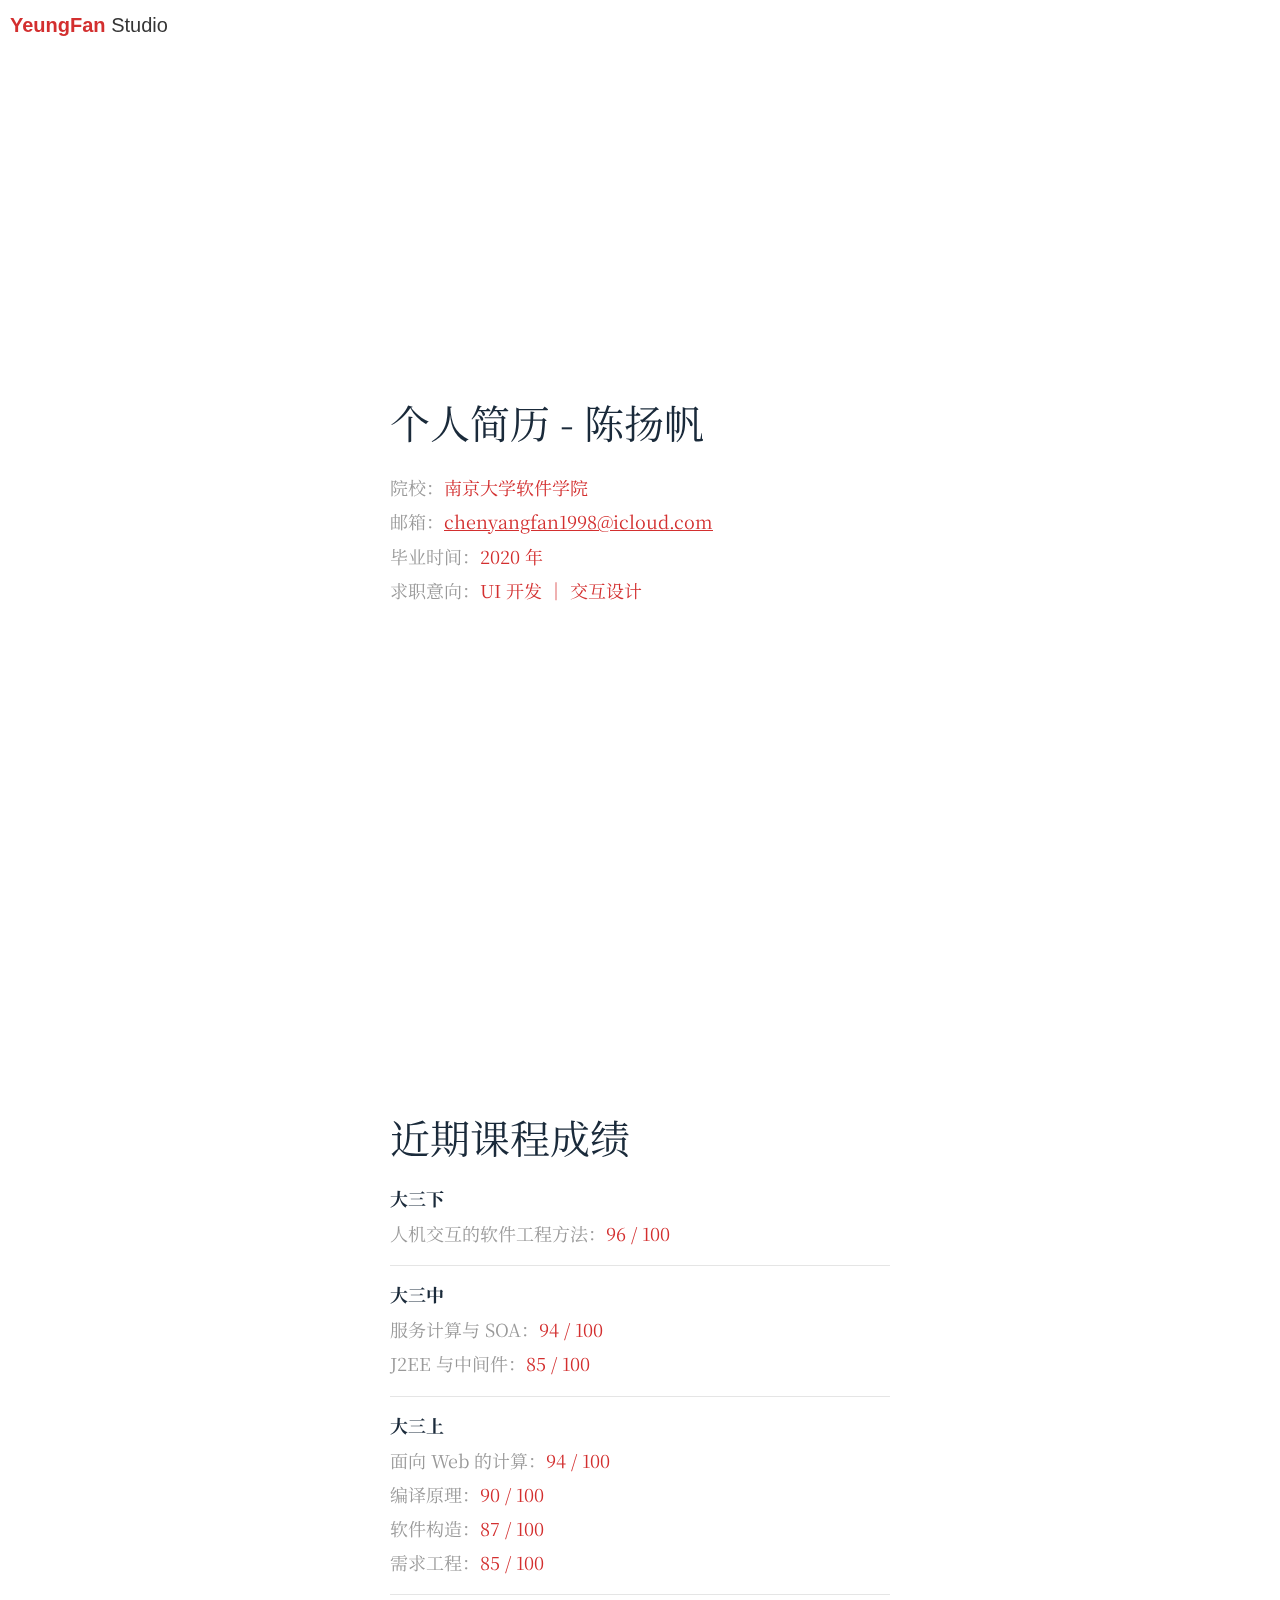
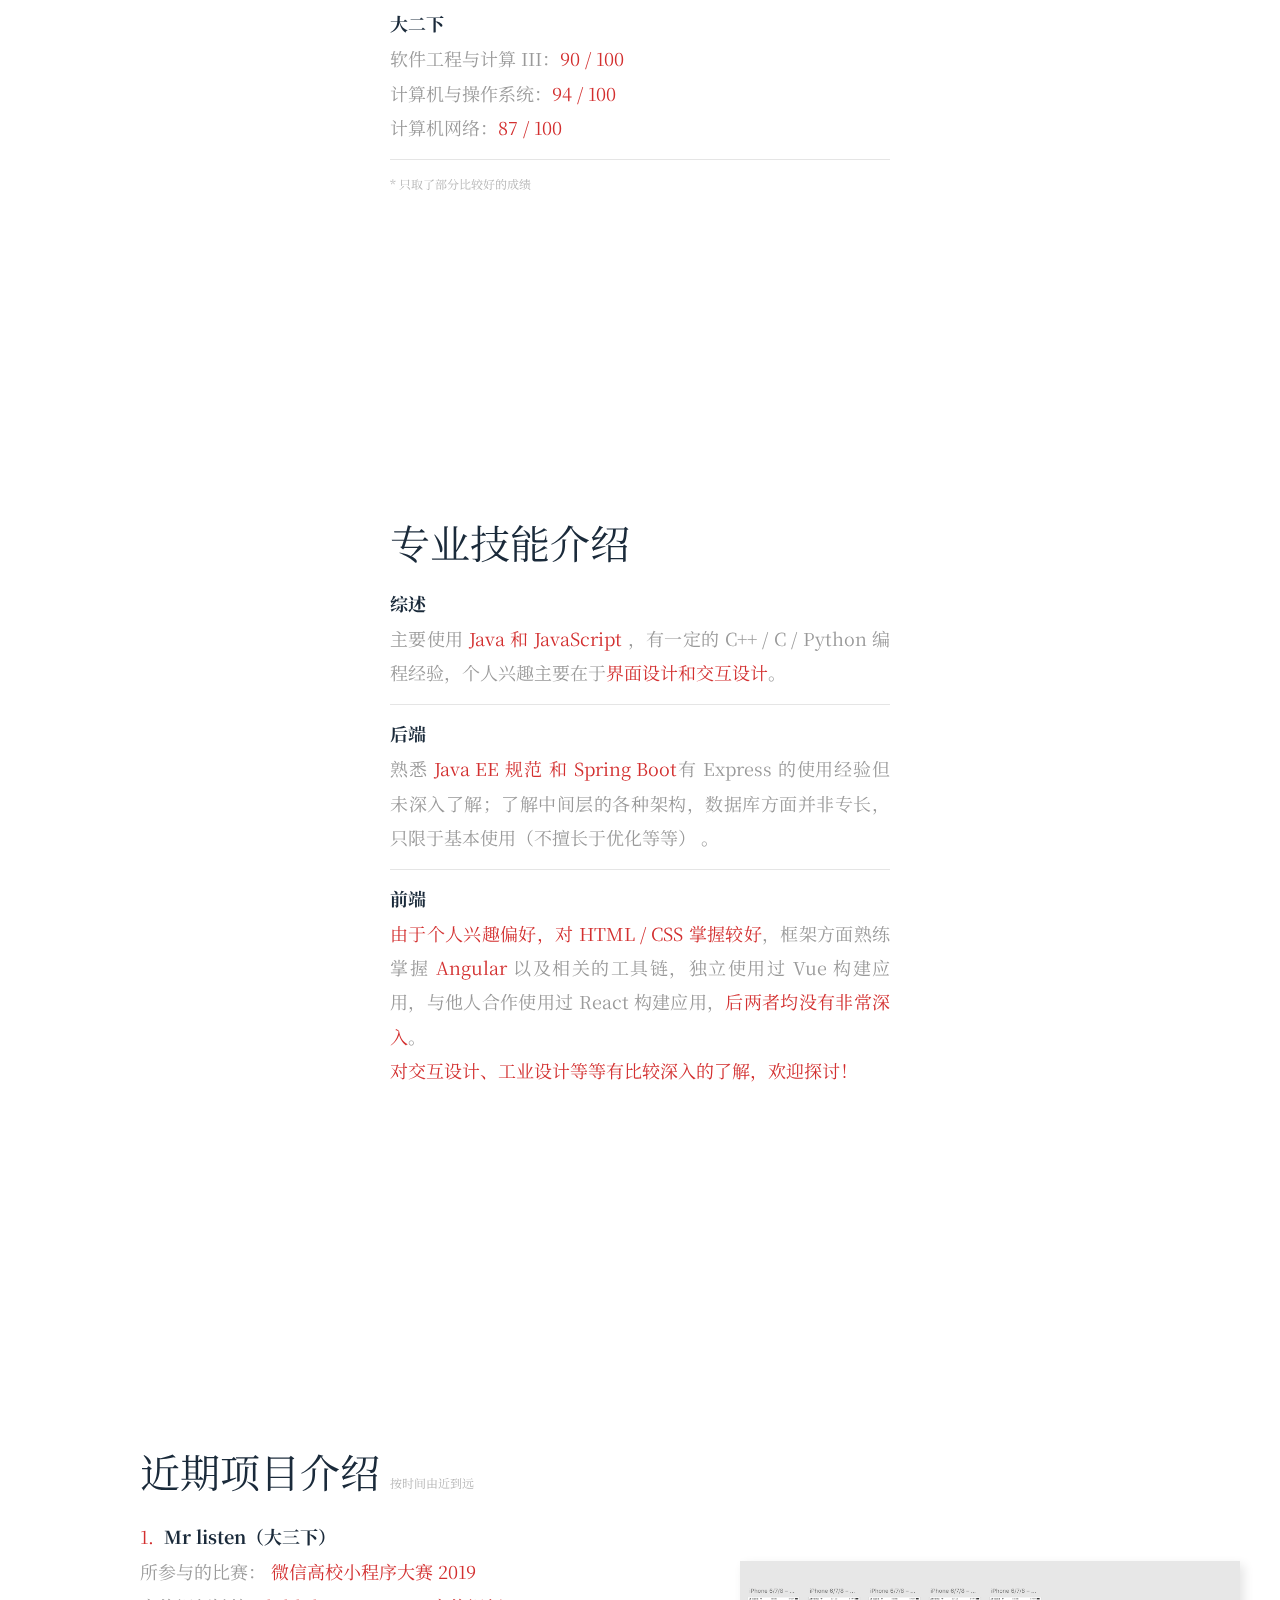
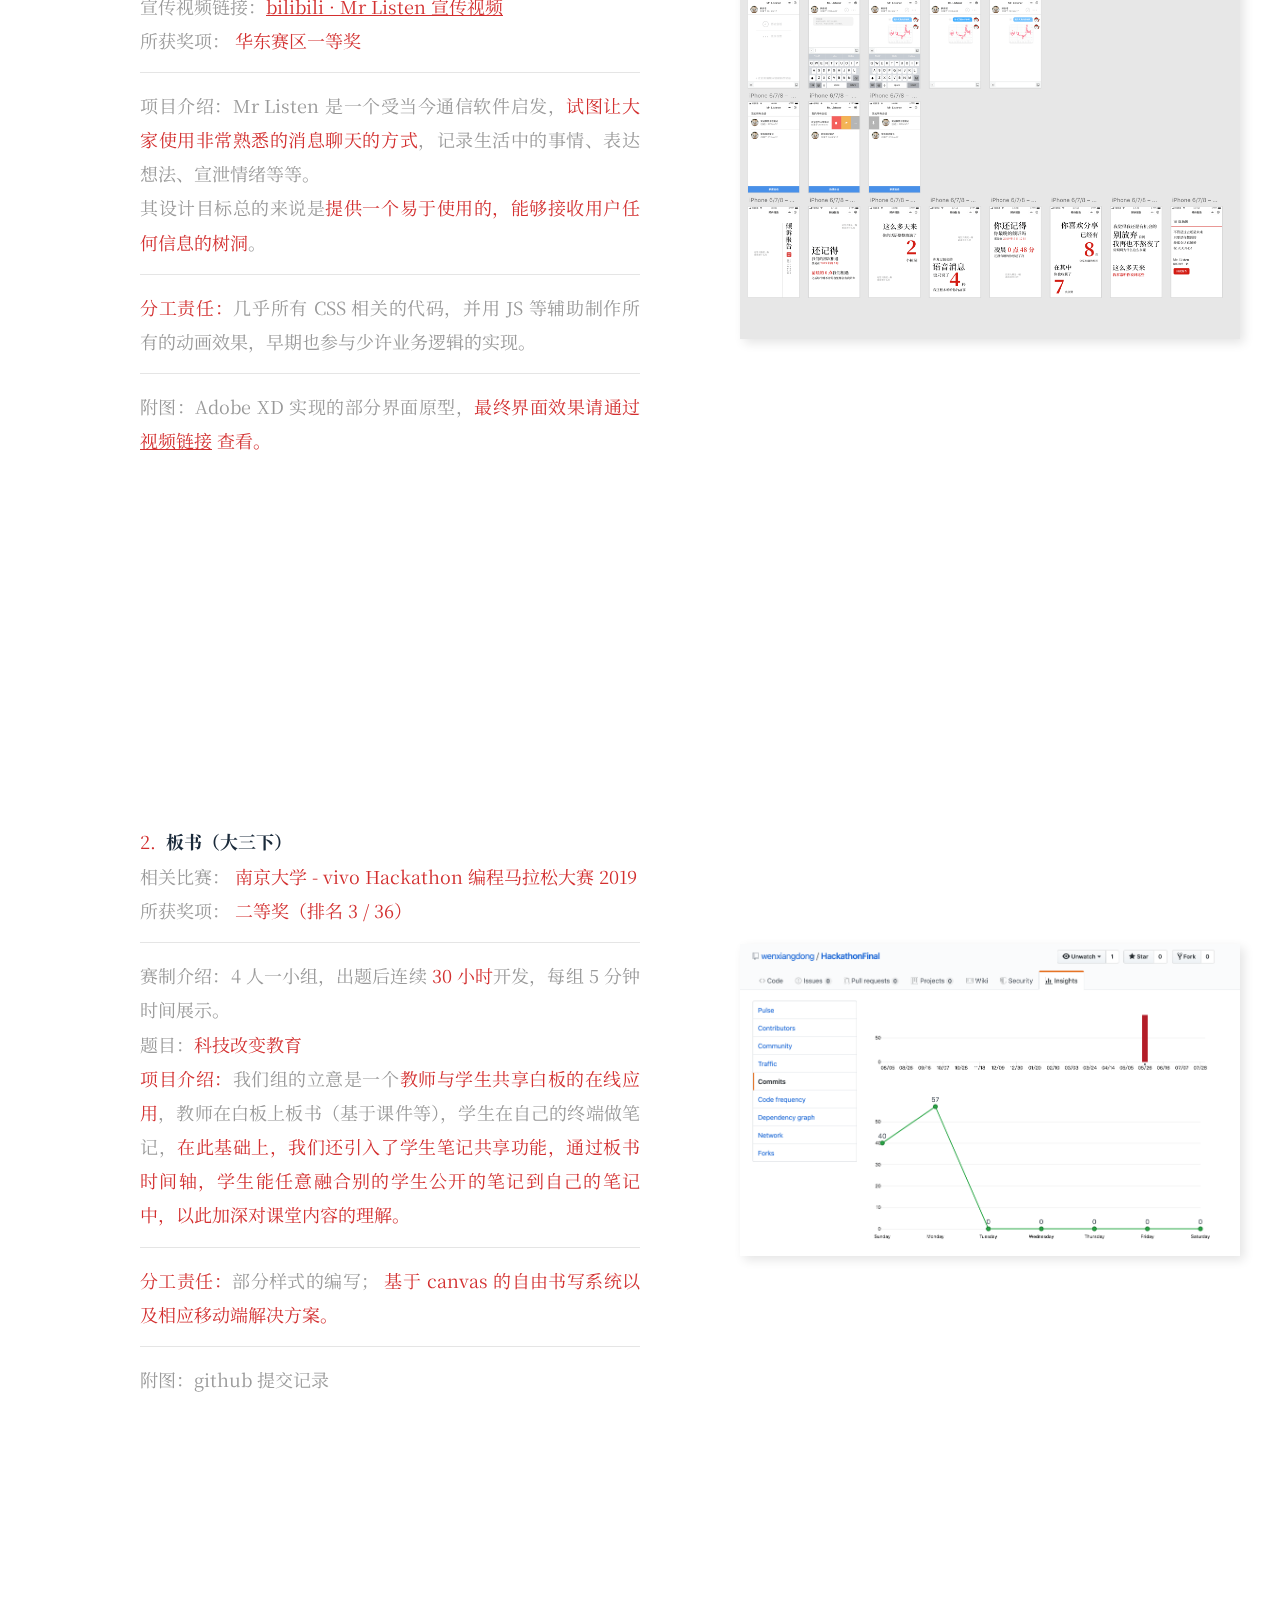
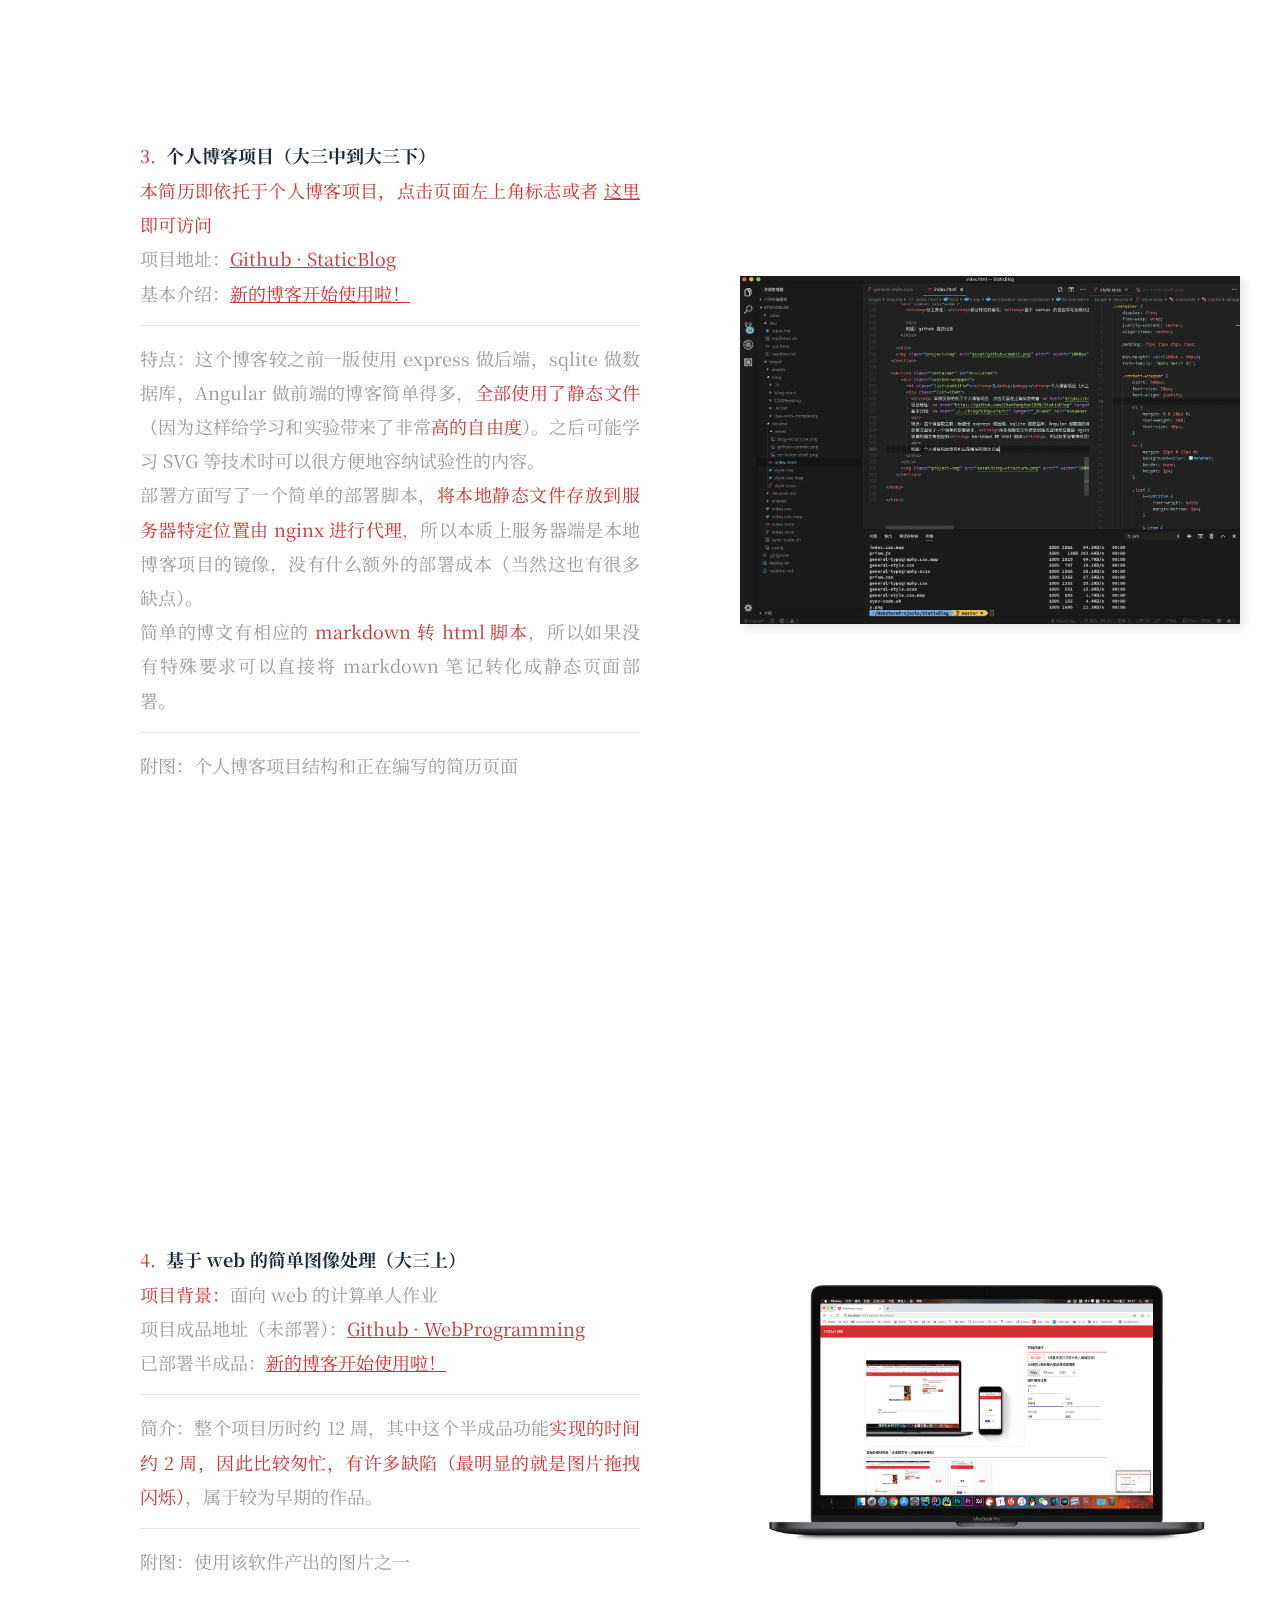
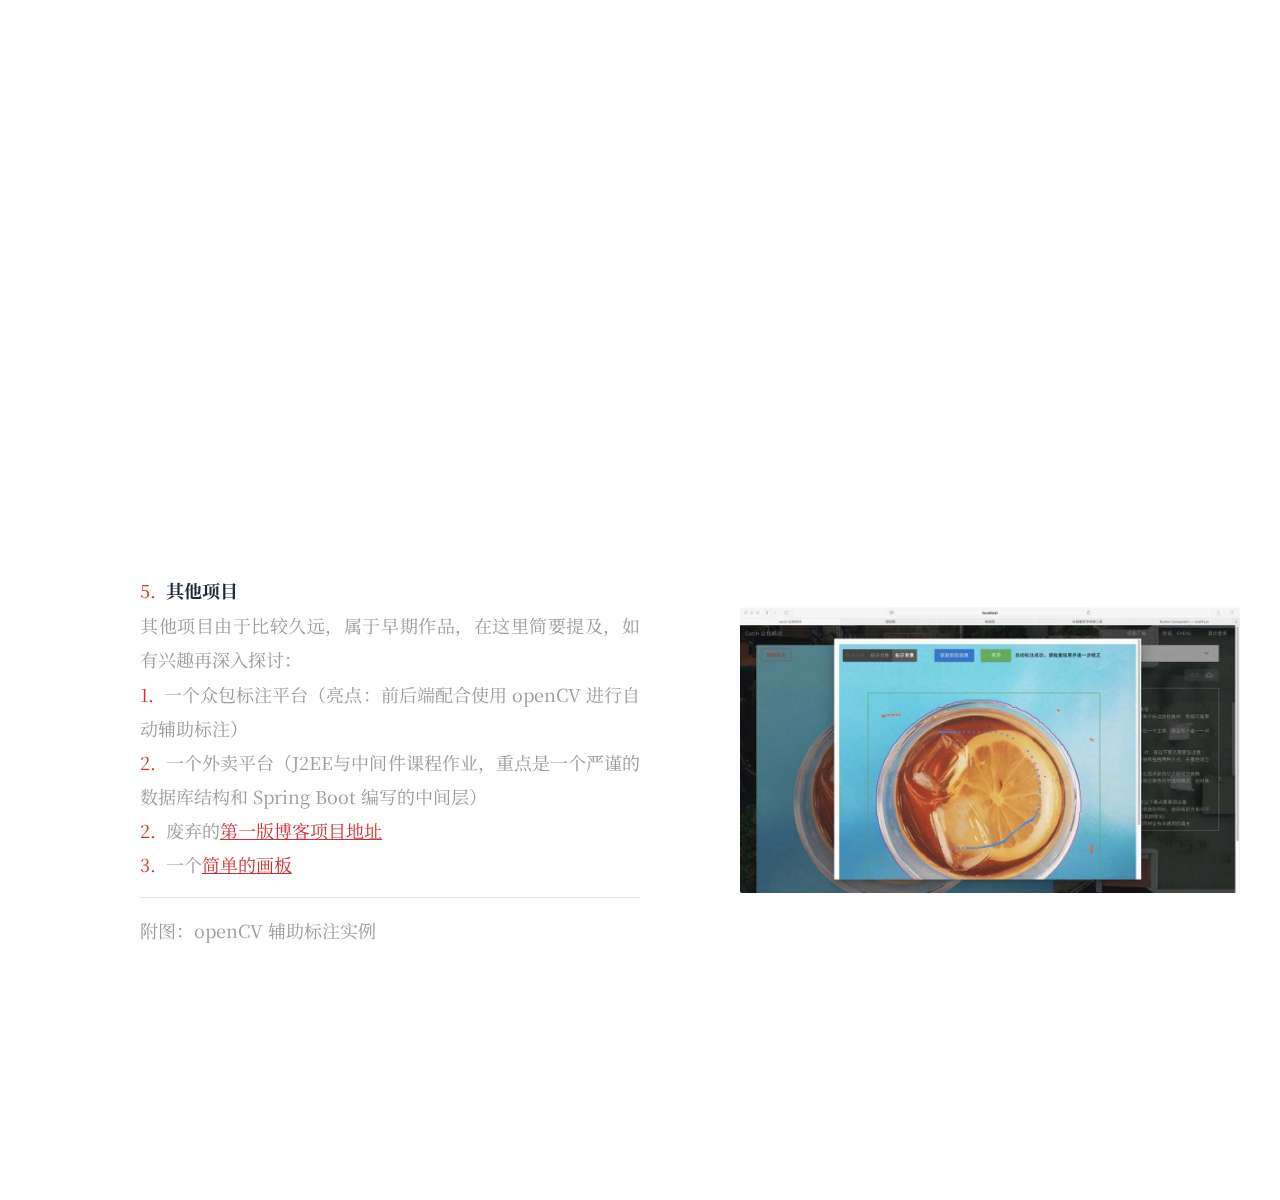
==== commit ffb2192a: "新的简历页面" ====
--- a/target/resume/index.html
+++ b/target/resume/index.html
@@ -1,239 +1,206 @@
 <html lang="zh-cn">
+
 <head>
   <meta charset="UTF-8">
   <meta name="viewport"
-        content="width=device-width, user-scalable=no, initial-scale=1.0, maximum-scale=1.0, minimum-scale=1.0">
+    content="width=device-width, user-scalable=no, initial-scale=1.0, maximum-scale=1.0, minimum-scale=1.0">
   <meta http-equiv="X-UA-Compatible" content="ie=edge">
-  <title>实习简历 - 陈扬帆</title>
+  <title>个人简历 · 陈扬帆</title>
 </head>
-<link rel="stylesheet" href="./index.css">
+<link rel="icon" href="./../y.png" type="image/x-icon" />
+<link rel="stylesheet" href="./../shared/general-typography.css">
+<link rel="stylesheet" href="./../shared/general-style.css">
+<link rel="stylesheet" href="style.css">
+<link href="https://fonts.googleapis.com/css?family=Noto+Serif+SC:400&amp;subset=chinese-simplified" rel="stylesheet">
 
 <body>
-<div class="black-page full-height-page left-layout">
-  <div class="center-box left-padding index-padding">
-    <div class="title-box">
-      <div class="index-title">
-        实习简历-陈扬帆
-      </div>
-    </div>
-    <div class="introduction">
-      <div class="text-in-1">姓名：<span class="white-text">陈扬帆</span></div>
-      <div class="text-in-2">院校：<span class="white-text">南京大学软件学院</span></div>
-      <div class="text-in-3">毕业时间：<span class="white-text">2020年</span></div>
-      <div class="small text-in-4"></div>
-      <div class="small text-in-5">邮箱：<span class="white-text">chenyangfan1998@icloud.com</span></div>
-      <div class="small text-in-6">求职意向：<span class="white-text">UI开发</span></div>
-      <div class="small text-in-7">时间：<span class="white-text">2019年暑期</span></div>
-    </div>
-    <div class="background-animation">
-      <div class="stars" style="animation-delay: -1s; top: -2vh; right: 12vw;"></div>
-      <div class="stars" style="animation-delay: -9s; top: -13vh; right: 62vw;'"></div>
-      <div class="stars" style="animation-delay: -8s; top: -3vh; right: 3vw;'"></div>
-      <div class="stars" style="animation-delay: -12s; top: 11vh; right: -56vw;'"></div>
-      <div class="stars" style="animation-delay: -10s; top: -17vh; right: 34vw;'"></div>
-      <div class="stars" style="animation-delay: -3s; top: -3vh; right: -34vw;'"></div>
-      <div class="stars" style="animation-delay: -4s; top: -16vh; right: 23vw;'"></div>
-      <div class="stars" style="animation-delay: -16s; top: -6vh; right: -23vw;'"></div>
-      <div class="stars" style="animation-delay: -5s; top: -12vh; right: 36vw;'"></div>
-      <div class="stars" style="animation-delay: -3s; top: -7vh; right: -12vw;'"></div>
-      <div class="stars" style="animation-delay: -6s; top: -3vh; right: 22vw;'"></div>
-    </div>
-  </div>
-</div>
-
-<div class="gray-line"></div>
-
-<div class="full-height-page gray-page">
-  <div class="center-box wrap-text">
-    <div class="text-box">
-      <div class="title-box">
-        <div class="index-title">
-          近期课程成绩
+  <header onclick="window.open('./../index.html','_self')">
+    <span>YeungFan&nbsp;</span>Studio
+  </header>
+  <section class="container" id="first-page">
+    <div class="content-wrapper">
+      <h1>个人简历 - 陈扬帆</h1>
+      <!-- <div class="list-item">姓名：</span>陈扬帆</div> -->
+      <div class="list-item">院校：<strong>南京大学软件学院</strong></div>
+      <div class="list-item">邮箱：<a href="mailto:chenyangfan1998@icloud.com">chenyangfan1998@icloud.com</a></div>
+      <div class="list-item">毕业时间：<strong>2020 年</strong></div>
+      <div class="list-item">求职意向：<strong>UI 开发 ｜ 交互设计</strong></div>
+    </div>
+    <div class="paper-plane">
+        <img src="asset/paper-plane.png" alt="" class="paper-plane-img">
+      </div>
+  </section>
+
+  <section class="container" id="grades">
+    <div class="content-wrapper">
+      <h1>近期课程成绩</h1>
+      <div class="list-subtitle">大三下</div>
+      <div class="list-item">人机交互的软件工程方法：<strong>96 / 100</strong></div>
+
+      <hr>
+
+      <div class="list-subtitle">大三中</div>
+      <div class="list-item">服务计算与 SOA：<strong>94 / 100</strong></div>
+      <div class="list-item">J2EE 与中间件：<strong>85 / 100</strong></div>
+
+      <hr>
+
+      <div class="list-subtitle">大三上</div>
+      <div class="list-item">面向 Web 的计算：<strong>94 / 100</strong></div>
+      <div class="list-item">编译原理：<strong>90 / 100</strong></div>
+      <div class="list-item">软件构造：<strong>87 / 100</strong></div>
+      <div class="list-item">需求工程：<strong>85 / 100</strong></div>
+
+      <hr>
+
+      <div class="list-subtitle">大二下</div>
+      <div class="list-item">软件工程与计算 III：<strong>90 / 100</strong></div>
+      <div class="list-item">计算机与操作系统：<strong>94 / 100</strong></div>
+      <div class="list-item">计算机网络：<strong>87 / 100</strong></div>
+
+      <hr>
+      <div class="tip">* 只取了部分比较好的成绩</div>
+    </div>
+  </section>
+
+
+  <section class="container" id="skills">
+    <div class="content-wrapper">
+      <h1>专业技能介绍</h1>
+      <div class="list-subtitle">综述</div>
+      <div class="list-item">
+        主要使用 <strong> Java 和 JavaScript </strong>，有一定的 C++ / C / Python 编程经验，个人兴趣主要在于<strong>界面设计和交互设计</strong>。
+      </div>
+
+      <hr>
+
+      <div class="list-subtitle">后端</div>
+      <div class="list-item">
+        熟悉 <strong> Java EE 规范 和 Spring Boot</strong>有 Express 的使用经验但未深入了解；了解中间层的各种架构，数据库方面并非专长，只限于基本使用（不擅长于优化等等） 。<br>
+      </div>
+
+      <hr>
+
+      <div class="list-subtitle">前端</div>
+      <div class="list-item">
+        <strong>由于个人兴趣偏好，对 HTML / CSS 掌握较好</strong>，框架方面熟练掌握<strong> Angular </strong>以及相关的工具链，独立使用过 Vue 构建应用，与他人合作使用过
+        React 构建应用，<strong>后两者均没有非常深入</strong>。<br>
+        <strong>对交互设计、工业设计等等有比较深入的了解，欢迎探讨！</strong>
+      </div>
+
+    </div>
+  </section>
+
+  <section class="container" id="mr-listen">
+    <div class="content-wrapper">
+      <h1>
+        近期项目介绍
+        <span class="tip">按时间由近到远</span>
+
+      </h1>
+      <h4 class="list-subtitle"><strong>1.&nbsp;&nbsp;</strong>Mr listen（大三下）</h4>
+      <div class="list-item">
+        所参与的比赛： <strong> 微信高校小程序大赛 2019 </strong><br>
+        宣传视频链接：<a target="_blank"
+          href="https://www.bilibili.com/video/av53895956?from=search&seid=7525438582905441936">bilibili · Mr Listen
+          宣传视频</a><br>
+        所获奖项：<strong> 华东赛区一等奖 </strong><br>
+        <hr>
+        项目介绍：Mr Listen 是一个受当今通信软件启发，<strong>试图让大家使用非常熟悉的消息聊天的方式</strong>，记录生活中的事情、表达想法、宣泄情绪等等。<br>
+        其设计目标总的来说是<strong>提供一个易于使用的，能够接收用户任何信息的树洞</strong>。
+      </div>
+
+      <hr>
+
+      <div class="list-item">
+        <strong>分工责任：</strong>几乎所有 CSS 相关的代码，并用 JS 等辅助制作所有的动画效果，早期也参与少许业务逻辑的实现。<br>
+        
+        <hr>
+
+        附图：Adobe XD 实现的部分界面原型，<strong>最终界面效果请通过 <a
+            href="https://www.bilibili.com/video/av53895956?from=search&seid=7525438582905441936" target="_blank"
+            rel="noopener noreferrer">视频链接</a> 查看。</strong>
+      </div>
+
+    </div>
+    <a href="asset/mr-listen-draft.png" target="_blank" rel="noopener noreferrer"><img class="project-img" src="asset/mr-listen-draft.png" alt="" width="1000px"></a>
+  </section>
+
+  <section class="container" id="hackathon">
+    <div class="content-wrapper">
+      <h4 class="list-subtitle"><strong>2.&nbsp;&nbsp;</strong>板书（大三下）</h4>
+      <div class="list-item">
+        相关比赛： <strong> 南京大学 - vivo Hackathon 编程马拉松大赛 2019</strong><br>
+        所获奖项：<strong> 二等奖（排名 3 / 36） </strong><br>
+        <hr>
+        赛制介绍：4 人一小组，出题后连续<strong> 30 小时</strong>开发，每组 5 分钟时间展示。<br>
+        题目：<strong>科技改变教育</strong><br>
+        <strong>项目介绍：</strong>我们组的立意是一个<strong>教师与学生共享白板的在线应用</strong>，教师在白板上板书（基于课件等），学生在自己的终端做笔记，<strong>在此基础上，我们还引入了学生笔记共享功能，通过板书时间轴，学生能任意融合别的学生公开的笔记到自己的笔记中，以此加深对课堂内容的理解。</strong>
+      </div>
+
+      <hr>
+
+      <div class="list-item">
+        <strong>分工责任：</strong>部分样式的编写；<strong> 基于 canvas 的自由书写系统以及相应移动端解决方案。</strong><br>
+        
+        <hr>
+        附图：github 提交记录
+      </div>
+
+    </div>
+    <a href="asset/github-commit.png" target="_blank" rel="noopener noreferrer"><img class="project-img" src="asset/github-commit.png" alt="" width="1000px"></a>  
+  </section>
+
+  <section class="container" id="blog">
+      <div class="content-wrapper">
+        <h4 class="list-subtitle"><strong>3.&nbsp;&nbsp;</strong>个人博客项目（大三中到大三下）</h4>
+        <div class="list-item">
+          <strong> 本简历即依托于个人博客项目，点击页面左上角标志或者 <a href="https://blog.yeungfanstudio.com" target="_blank" rel="noopener noreferrer">这里</a> 即可访问</strong><br>
+          项目地址：<a href="https://github.com/ChenYangfan1998/StaticBlog" target="_blank" rel="noopener noreferrer">Github · StaticBlog</a><br>
+          基本介绍：<a href="./../blog/blog-start/" target="_blank" rel="noopener noreferrer">新的博客开始使用啦！</a> <br>
+          <hr>
+          特点：这个博客较之前一版使用 express 做后端，sqlite 做数据库，Angular 做前端的博客简单得多，<strong>全部使用了静态文件</strong>（因为这样给学习和实验带来了非常<strong>高的自由度</strong>）。之后可能学习 SVG 等技术时可以很方便地容纳试验性的内容。<br>
+          部署方面写了一个简单的部署脚本，<strong>将本地静态文件存放到服务器特定位置由 nginx 进行代理</strong>，所以本质上服务器端是本地博客项目的镜像，没有什么额外的部署成本（当然这也有很多缺点）。<br>
+          简单的博文有相应的<strong> markdown 转 html 脚本</strong>，所以如果没有特殊要求可以直接将 markdown 笔记转化成静态页面部署。 <br>
+          <hr>
+          附图：个人博客项目结构和正在编写的简历页面
         </div>
       </div>
-      <div class="introduction">
-        <div class="white-text">大三中</div>
-        <div>服务计算与SOA：<span class="white-text">94 / 100</span></div>
-        <div>J2EE与中间件：<span class="white-text">85 / 100</span></div>
-        <div>软件体系结构设计：尚未公布</div>
-        <div>Linux程序设计：尚未公布</div>
-        <hr>
-        <div class="white-text">大三上</div>
-        <div>面向Web的计算：<span class="white-text">92 / 100</span></div>
-        <div>编译原理：<span class="white-text">90 / 100</span></div>
-        <div>软件构造：<span class="white-text">87 / 100</span></div>
-        <div>软件需求工程：<span class="white-text">85 / 100</span></div>
-        <hr>
-        <div class="white-text">大二下</div>
-        <div>软件工程与计算III：<span class="white-text">90 / 100</span></div>
-        <div>计算机与操作系统：<span class="white-text">94 / 100</span></div>
-        <div>计算机网络：<span class="white-text">87 / 100</span></div>
-      </div>
-    </div>
-    <div class="text-box">
-      <div class="title-box">
-        <div class="index-title">
-          专业技能介绍
+      <a href="asset/blog-structure.png" target="_blank" rel="noopener noreferrer"><img class="project-img" src="asset/blog-structure.png" alt="" width="1000px"></a> 
+    </section>
+
+    <section class="container" id="1920x1080">
+        <div class="content-wrapper">
+          <h4 class="list-subtitle"><strong>4.&nbsp;&nbsp;</strong>基于 web 的简单图像处理（大三上）</h4>
+          <div class="list-item">
+            <strong> 项目背景：</strong>面向 web 的计算单人作业<br>
+            项目成品地址（未部署）：<a href="https://github.com/ChenYangfan1998/WebProgramming" target="_blank" rel="noopener noreferrer">Github · WebProgramming</a><br>
+            已部署半成品：<a href="https://yeungfanstudio.com:2600/#/photo-shop" target="_blank" rel="noopener noreferrer">新的博客开始使用啦！</a> <br>
+            <hr>
+            简介：整个项目历时约 12 周，其中这个半成品功能<strong>实现的时间约 2 周，因此比较匆忙，有许多缺陷（最明显的就是图片拖拽闪烁）</strong>，属于较为早期的作品。
+            <hr>
+            附图：使用该软件产出的图片之一
+          </div>
         </div>
-      </div>
-      <div class="introduction">
-        <div class="white-text">总述</div>
-        <div>
-          主要掌握<span class="white-text"> Java / JavaSrcipt </span>语言<br>
-          有一定 C++ / C / Python 使用经验<br>
-          个人的主要兴趣在于<span class="white-text">界面效果（CSS & JS）的实现<br></span>
-        </div>
-        <hr>
-        <div class="white-text">后端</div>
-        <div>
-          熟悉<span class="white-text"> Spring Boot / Java EE 规范 </span>，有 Express.js 的使用经验<br>
-          数据库方面并非专长，只限于基本的使用。
-          </span></div>
-        <hr>
-        <div class="white-text">前端</div>
-        <div><span class="white-text">
-        由于个人兴趣，对 CSS 掌握较好<br>
-        框架方面：<br>
-      </span>
-          熟悉 Vue.js（仅在第一个 Web 项目中使用 vue）<br>
-          与 Vue 相比<span class="white-text">更加熟悉 Angular 以及相关工具链</span><br>
-          了解 React 的使用
-        </div>
-      </div>
-    </div>
-  </div>
-</div>
-
-<div class="gray-line"></div>
-
-<div class="black-page full-height-page left-layout">
-  <div class="center-box left-padding">
-    <div class="title-box">
-      <div class="index-title">
-        早期项目经历-1
-      </div>
-    </div>
-    <div class="introduction project-introduction">
-      <div>
-        <span class="white-text">大二上</span><br>
-        <span class="white-text">软件工程与计算II:</span><br>
-        4人小组课程作业，<span class="white-text">担任组长</span><br>
-        负责使用<span class="white-text"> JavaFX </span>开发一套进销存系统的GUI界面<br>
-      </div>
-      <hr>
-      <div>
-        <span class="white-text">大二下</span><br>
-        <span class="white-text">软件工程与计算III</span><br>
-        项目的目的是完成一个<span class="white-text">众包标注网站</span>，背景为机器学习时代产生的大量标注需求<br>
-        <span class="white-text">4人小组课程作业，担任组长</span><br>
-        负责<span class="white-text">整体架构设计以及单人负责前端</span><br>
-        <span class="white-text">使用框架如下:</span><br>
-        第一阶段采用了jQuery + BootStrap开发，采用spring boot作为后端语言(4周)<br>
-        第二阶段采用了<span class="white-text">vue框架</span>开发，使用vuetify作为UI组件库(4周)<br>
-        第三阶段<span class="white-text">完全重构前端界面，以流畅的动画作为重点</span><br>
-        在第三阶段，<span class="white-text">前端使用canvas，后端使用OpenCV，实现了图片的智能标注</span>
-      </div>
-      <img class="project-img" id="catch-result-img" src="./asset/catch-result.jpg" alt="">
-      <img class="project-img" id="catch-auto-img" src="./asset/catch-auto.jpg" alt="">
-    </div>
-  </div>
-
-</div>
-
-<div class="gray-line"></div>
-
-<div class="black-page full-height-page left-layout">
-  <div class="center-box left-padding">
-    <div class="title-box">
-      <div class="index-title">
-        早期项目经历-2
-      </div>
-    </div>
-    <div class="introduction project-introduction">
-      <div>
-        <span class="white-text">大三上</span><br>
-        <span class="white-text">软件构造课程作业：</span><br>
-        <span class="white-text">单人作业，耗时约两周</span><br>
-        项目的目的是完成一个<span class="white-text">手绘板并简单识别所画的元素</span><br>
-        项目地址：<a href="http://yeungfanstudio.com:1500">Crayon</a>
-      </div>
-      <hr>
-      <div>
-        <span class="white-text">Web工程与计算:</span><br>
-        <span class="white-text">单人作业，由一系列小作业组成（每个约 1 周）</span><br>
-        已部署的半成品：
-        <a href="http://yeungfanstudio.com:2600/#/photo-shop">一个简单的图片编辑、导出的网页</a>
-        <br>
-        最终产物 GitHub 地址：
-        <a href="https://github.com/ChenYangfan1998/WebProgramming">一个简单的图片编辑、导出的网页</a>
-        <br>
-      </div>
-      <hr>
-      <div>
-        <span class="white-text">个人博客项目第一版（已弃用）</span><br>
-        <span>
-          访问链接：<a href="http://47.101.197.23:2800/#/">storm - 个人博客</a><br>
-          项目地址：<a href="https://github.com/ChenYangfan1998/Blog">storm - 个人博客</a>
-        </span>
-      </div>
-      <img class="project-img" id="web-img" src="./asset/web.png" alt="">
-    </div>
-  </div>
-</div>
-
-<div class="gray-line"></div>
-
-<div class="black-page full-height-page left-layout">
-  <div class="center-box left-padding">
-    <div class="title-box">
-      <div class="index-title">
-        近期项目经历
-      </div>
-    </div>
-    <div class="introduction project-introduction">
-      <div>
-        <span class="white-text">大三中</span><br>
-        <span class="white-text">J2EE与中间件课程作业：</span><br>
-        <span class="white-text">单人作业，耗时约5周</span><br>
-        项目的目的是完成一个<span class="white-text">外卖平台系统</span><br>
-        项目源码地址：<a href="https://github.com/ChenYangfan1998/OrderingSystem">Crayon</a>
-      </div>
-      <hr>
-      <div>
-        <span class="white-text">个人博客第二版：</span><br>
-        <span class="white-text">个人兴趣，耗时约3小时</span><br>
-        主要制作了几个简单的脚本，<br>
-        <span class="white-text">用于发布静态页面到服务器上，例如本文就是托付于这个博客的</span> <br>
-        关于博客的介绍可参考：
-        <a href="https://blog.yeungfanstudio.com/blog/blog-start/index.html">新的博客开始使用啦！</a>
-        <br>
-        博客地址：
-        <a href="https://blog.yeungfanstudio.com">YeungFan Studio · Blog</a>
-        <br>
-        GitHub 地址：
-        <a href="https://github.com/ChenYangfan1998/StaticBlog">个人博客静态版 - GitHub</a>
-        <br>
-      </div>
-      <img class="project-img" src="./asset/J2EE.png" id="j2ee-img" alt="">
-      <hr>
-      <div><span class="white-text">微信小程序比赛：开发完成，结果未知 </span><br>
-      视频介绍链接：<a href="https://www.bilibili.com/video/av53895956?share_medium=android&share_source=copy_link&bbid=XX7560F745E6C59BC59D8FD39A8648762F306&ts=1559052660607">bilibili</a></div>
-      介绍文档下载：<a href="./asset/Mr%20Listen%20小程序介绍文档.pdf">Mr Listen小程序介绍文档</a>
-      <hr>
-      <div>南京大学 - vivo 黑客马拉松：<span class="white-text">二等奖（36组中第3名）</span></div>
-    </div>
-  </div>
-</div>
-
-<br>
-<br>
-<br>
-<br>
-<br>
-<br>
-<br>
-<br>
+        <a href="asset/mac-edit-page.png" target="_blank" rel="noopener noreferrer"><img class="project-img no-shadow" src="asset/mac-edit-page.png" alt="" width="1000px"></a> 
+      </section>
+  
+      <section class="container" id="others">
+          <div class="content-wrapper">
+            <h4 class="list-subtitle"><strong>5.&nbsp;&nbsp;</strong>其他项目</h4>
+            <div class="list-item">
+              其他项目由于比较久远，属于早期作品，在这里简要提及，如有兴趣再深入探讨：<br>
+              <strong>1. &nbsp;</strong>一个众包标注平台（亮点：前后端配合使用 openCV 进行自动辅助标注） <br>
+              <strong>2. &nbsp;</strong>一个外卖平台（J2EE与中间件课程作业，重点是一个严谨的数据库结构和 Spring Boot 编写的中间层） <br>
+              <strong>2. &nbsp;</strong>废弃的<a href="https://github.com/ChenYangfan1998/blog" target="_blank" rel="noopener noreferrer">第一版博客项目地址</a><br>
+              <strong>3. &nbsp;</strong>一个<a href="http://yeungfanstudio.com:1500/#/home" target="_blank" rel="noopener noreferrer">简单的画板</a>
+              <hr>
+              附图：openCV 辅助标注实例
+            </div>
+          </div>
+          <a href="asset/catch-auto.jpg" target="_blank" rel="noopener noreferrer"><img class="project-img no-shadow" src="asset/catch-auto.jpg" alt="" width="1000px"></a> 
+        </section>
 
 </body>
 
-</html>
+</html>--- a/target/shared/general-typography.css
+++ b/target/shared/general-typography.css
@@ -0,0 +1,146 @@
+.output {
+  -webkit-overflow-scrolling: touch;
+  font-family: "Noto Serif SC", serif;
+  line-height: 1.8;
+  width: 100%;
+  word-break: break-word;
+  text-align: justify;
+  -webkit-box-sizing: border-box;
+          box-sizing: border-box;
+  overflow: hidden;
+  max-width: 800px;
+  margin: 0 auto;
+  padding: 0 15px;
+}
+
+.output .title {
+  font-size: 32px;
+}
+
+@media (min-width: 500px) {
+  .output .title {
+    font-size: 40px;
+  }
+}
+
+.output code {
+  overflow: scroll;
+  word-break: normal;
+  padding: 0 3px;
+  font-family: "Courier", "Courier New", monospace !important;
+}
+
+.output a {
+  font-family: "Courier", "Courier New", monospace !important;
+  color: #333;
+}
+
+.output p, .output li {
+  margin-bottom: .15em;
+}
+
+.output h1 {
+  font-weight: normal;
+  font-size: 30px;
+  margin: 0;
+}
+
+.output h2 {
+  font-weight: normal;
+  font-size: 27px;
+  margin: 0;
+}
+
+.output h3 {
+  font-weight: bold;
+  font-size: 23px;
+  margin: 0;
+}
+
+.output h4 {
+  font-weight: bold;
+  font-size: 20px;
+  margin: 0;
+}
+
+.output h5 {
+  font-weight: bold;
+  font-size: 20px;
+  margin: 0;
+}
+
+.output h6 {
+  font-weight: bold;
+  font-size: 18px;
+  margin: 0;
+}
+
+.output ul, .output ol {
+  list-style: none;
+  padding-left: 1em;
+  margin-top: .3em;
+  margin-bottom: .8em;
+}
+
+.output ul > li::before {
+  content: "\02022";
+  display: inline-block;
+  color: #D32F2F;
+  width: 1em;
+  margin-left: -1em;
+}
+
+.output ul > li > p {
+  display: inline-block;
+}
+
+.output ol {
+  counter-reset: li;
+  margin: 0 0 0 .5em;
+}
+
+.output ol li {
+  text-align: left;
+}
+
+.output ol > li::before {
+  font-family: "Courier", "Courier New", monospace !important;
+  overflow: hidden;
+  font-size: 16px;
+  line-height: 0;
+  content: counter(li) ".";
+  color: #D32F2F;
+  display: inline;
+  width: 2em;
+  margin-left: -1.5em;
+  margin-right: 0.5em;
+  text-align: right;
+  counter-increment: li;
+}
+
+.output ol > li > p, .output ul > li > p {
+  display: inline-block;
+  margin-top: 0;
+  margin-bottom: 0;
+}
+
+.output img {
+  max-width: 100%;
+  max-height: 100vh;
+  margin: 0 auto 30px auto;
+  display: block;
+  -webkit-box-shadow: 0 2px 10px 0 #cccccc;
+          box-shadow: 0 2px 10px 0 #cccccc;
+}
+
+.output blockquote {
+  margin: 15px 0;
+  padding: 0 15px;
+  border-left: #D32F2F 2px solid;
+}
+
+.output pre {
+  padding: 10px 15px;
+  border: black 1px solid;
+}
+/*# sourceMappingURL=general-typography.css.map */--- a/target/shared/general-style.css
+++ b/target/shared/general-style.css
@@ -0,0 +1,39 @@
+body {
+  position: relative;
+  margin: 0;
+  font-family: sans-serif;
+  color: #1a2a3a;
+}
+
+header {
+  cursor: pointer;
+  position: fixed;
+  width: 100%;
+  background-color: rgba(255, 255, 255, 0.5);
+  z-index: 100;
+  -webkit-backdrop-filter: saturate(180%) blur(20px);
+  backdrop-filter: saturate(180%) blur(20px);
+  padding-left: 10px;
+  display: -webkit-box;
+  display: -ms-flexbox;
+  display: flex;
+  height: 50px;
+  font-size: 20px;
+  -webkit-box-align: center;
+      -ms-flex-align: center;
+          align-items: center;
+  -webkit-box-pack: left;
+      -ms-flex-pack: left;
+          justify-content: left;
+  color: #353535;
+}
+
+header span {
+  font-weight: bold;
+  color: #D32F2F;
+}
+
+.header-spacer {
+  height: 50px;
+}
+/*# sourceMappingURL=general-style.css.map */--- a/target/resume/style.css
+++ b/target/resume/style.css
@@ -0,0 +1,203 @@
+.container {
+  display: -webkit-box;
+  display: -ms-flexbox;
+  display: flex;
+  position: relative;
+  -ms-flex-wrap: wrap;
+      flex-wrap: wrap;
+  -webkit-box-pack: center;
+      -ms-flex-pack: center;
+          justify-content: center;
+  -webkit-box-align: center;
+      -ms-flex-align: center;
+          align-items: center;
+  overflow: hidden;
+  padding: 75px 15px 25px 15px;
+  min-height: calc(100vh - 50px);
+  font-family: 'Noto Serif SC';
+}
+
+.container .content-wrapper {
+  width: 500px;
+  font-size: 18px;
+  text-align: justify;
+}
+
+.container .content-wrapper h1 {
+  margin: 0 0 20px 0;
+  font-weight: 400;
+  font-size: 40px;
+}
+
+.container .content-wrapper hr {
+  margin: 15px 0 15px 0;
+  background-color: #e5e5e5;
+  border: none;
+  height: 1px;
+}
+
+.container .content-wrapper .list-subtitle {
+  font-weight: bold;
+  margin-bottom: 5px;
+}
+
+.container .content-wrapper .list-item {
+  line-height: 1.9;
+  color: #999;
+}
+
+.container .content-wrapper a {
+  font-size: 18px;
+  color: #D32F2F;
+}
+
+.container .content-wrapper .tip {
+  font-size: 12px;
+  color: rgba(170, 170, 170, 0.88);
+}
+
+.container .content-wrapper strong {
+  color: #D32F2F;
+  font-weight: normal;
+}
+
+.container .project-img {
+  display: block;
+  max-width: 200%;
+  max-height: 100vh;
+  display: block;
+  -webkit-transform: translateX(100px);
+          transform: translateX(100px);
+  margin: 10px 0;
+  -webkit-box-shadow: #e5e5e5 4px 4px 10px 0;
+          box-shadow: #e5e5e5 4px 4px 10px 0;
+}
+
+.container .no-shadow {
+  -webkit-box-shadow: none;
+          box-shadow: none;
+}
+
+.paper-plane {
+  position: absolute;
+  right: -300px;
+  top: 35vh;
+  -webkit-animation: paper-plane-animation 20s infinite cubic-bezier(0, 0, 0.5, 1);
+          animation: paper-plane-animation 20s infinite cubic-bezier(0, 0, 0.5, 1);
+}
+
+.paper-plane .paper-plane-img {
+  -webkit-animation: paper-plane-animation-y 20s infinite cubic-bezier(0, 0, 0, 1);
+          animation: paper-plane-animation-y 20s infinite cubic-bezier(0, 0, 0, 1);
+}
+
+@-webkit-keyframes paper-plane-animation {
+  0% {
+    -webkit-transform: translate(0, 0);
+            transform: translate(0, 0);
+  }
+  50% {
+    -webkit-transform: translate(-200vw, 0);
+            transform: translate(-200vw, 0);
+  }
+  100% {
+    -webkit-transform: translate(-200vw, 0);
+            transform: translate(-200vw, 0);
+  }
+}
+
+@keyframes paper-plane-animation {
+  0% {
+    -webkit-transform: translate(0, 0);
+            transform: translate(0, 0);
+  }
+  50% {
+    -webkit-transform: translate(-200vw, 0);
+            transform: translate(-200vw, 0);
+  }
+  100% {
+    -webkit-transform: translate(-200vw, 0);
+            transform: translate(-200vw, 0);
+  }
+}
+
+@-webkit-keyframes paper-plane-animation-y {
+  0% {
+    -webkit-transform: translate(0, 0) scale(0.8);
+            transform: translate(0, 0) scale(0.8);
+  }
+  50% {
+    -webkit-transform: translate(0, -250px) scale(0.1);
+            transform: translate(0, -250px) scale(0.1);
+  }
+  100% {
+    -webkit-transform: translate(0, -250px) scale(0.1);
+            transform: translate(0, -250px) scale(0.1);
+  }
+}
+
+@keyframes paper-plane-animation-y {
+  0% {
+    -webkit-transform: translate(0, 0) scale(0.8);
+            transform: translate(0, 0) scale(0.8);
+  }
+  50% {
+    -webkit-transform: translate(0, -250px) scale(0.1);
+            transform: translate(0, -250px) scale(0.1);
+  }
+  100% {
+    -webkit-transform: translate(0, -250px) scale(0.1);
+            transform: translate(0, -250px) scale(0.1);
+  }
+}
+
+@media all and (max-height: 800px) {
+  .container .content-wrapper {
+    font-size: .9em;
+  }
+  .container .content-wrapper h1 {
+    margin-top: 0;
+  }
+  .container .content-wrapper hr {
+    margin: 10px 0 10px 0;
+  }
+  .container .content-wrapper a {
+    font-size: 16px;
+  }
+}
+
+@media all and (max-width: 1545px) {
+  .container .project-img {
+    max-width: 500px;
+    -webkit-transform: none;
+            transform: none;
+  }
+}
+
+@media all and (min-width: 1045px) {
+  .container .project-img {
+    -webkit-transform: translateX(100px);
+            transform: translateX(100px);
+  }
+}
+
+@media all and (max-width: 500px) {
+  .container .project-img {
+    max-width: calc(100vw - 30px);
+    margin: 15px auto 15px auto;
+    -webkit-transform: none;
+            transform: none;
+  }
+  .paper-plane {
+    position: absolute;
+    right: -300px;
+    top: 45vh;
+    -webkit-animation: paper-plane-animation 10s infinite cubic-bezier(0, 0, 0.5, 1);
+            animation: paper-plane-animation 10s infinite cubic-bezier(0, 0, 0.5, 1);
+  }
+  .paper-plane .paper-plane-img {
+    -webkit-animation: paper-plane-animation-y 10s infinite cubic-bezier(0, 0, 0, 1);
+            animation: paper-plane-animation-y 10s infinite cubic-bezier(0, 0, 0, 1);
+  }
+}
+/*# sourceMappingURL=style.css.map */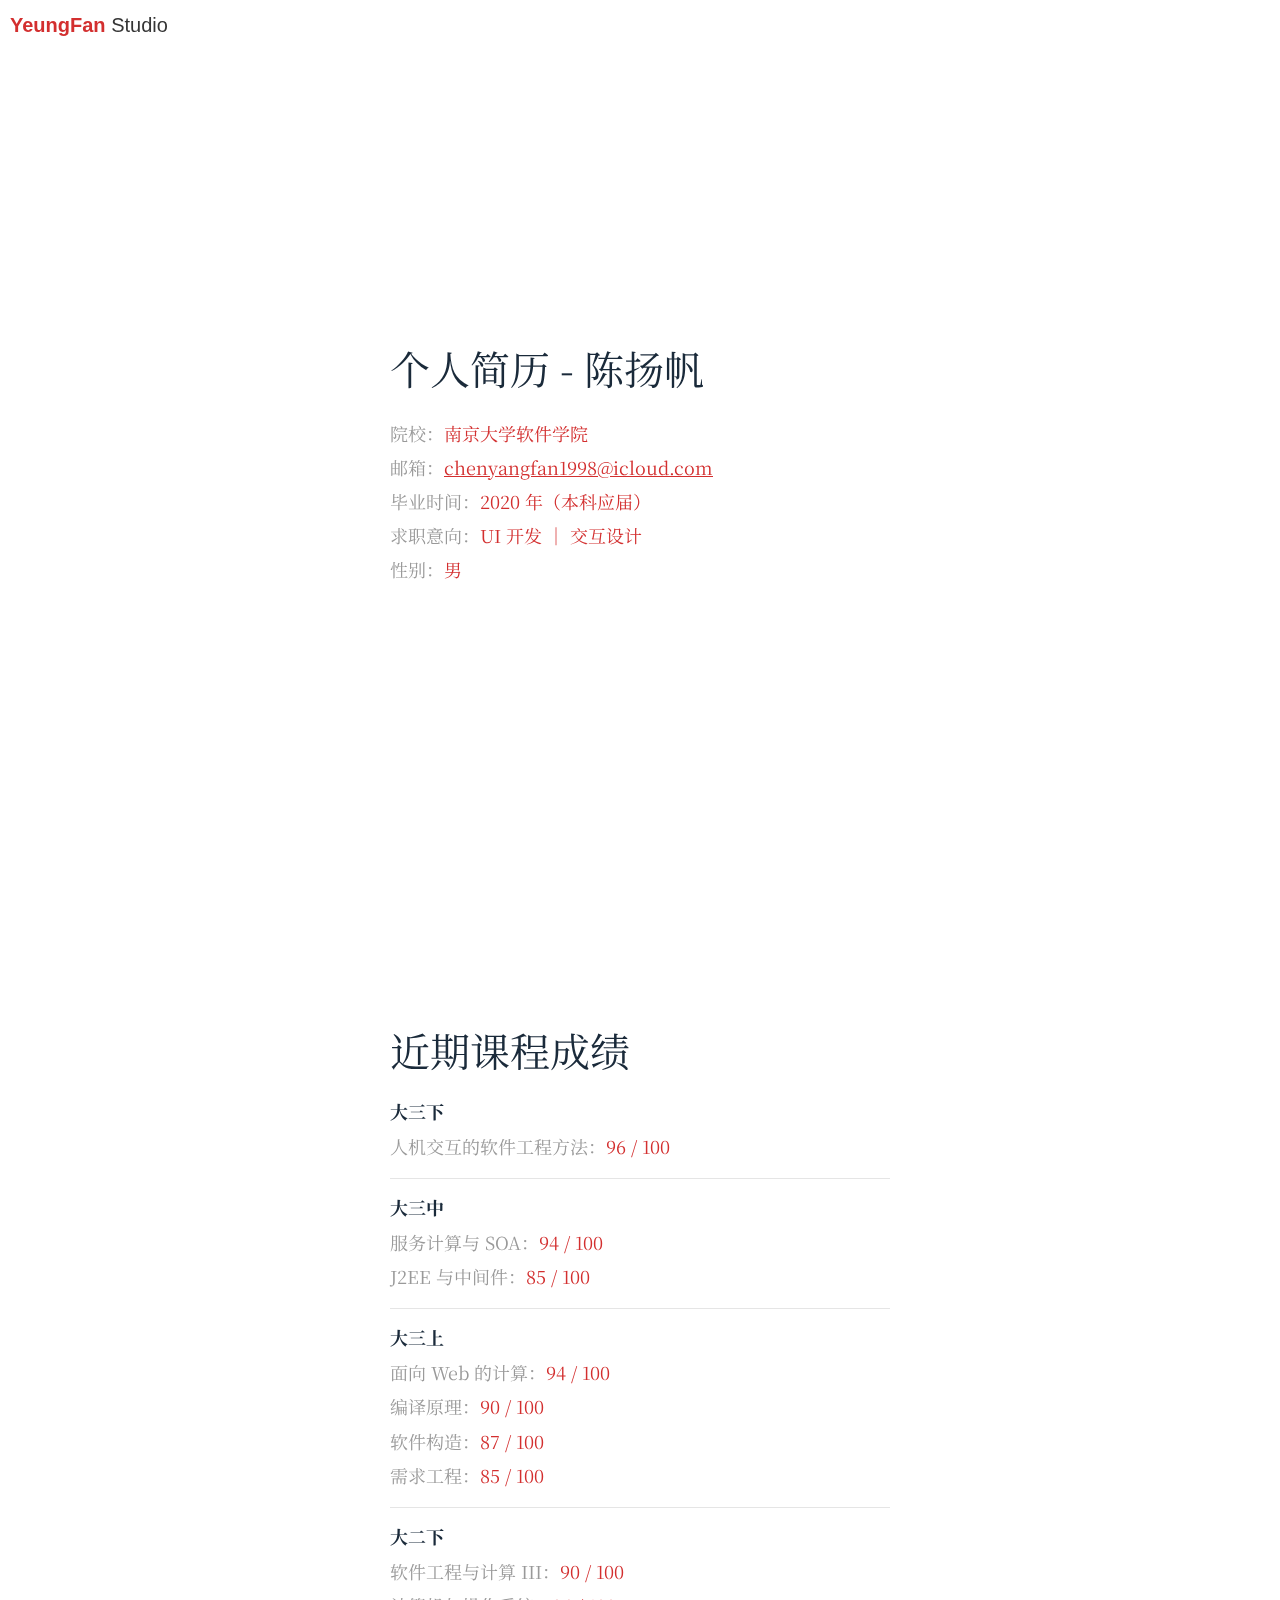
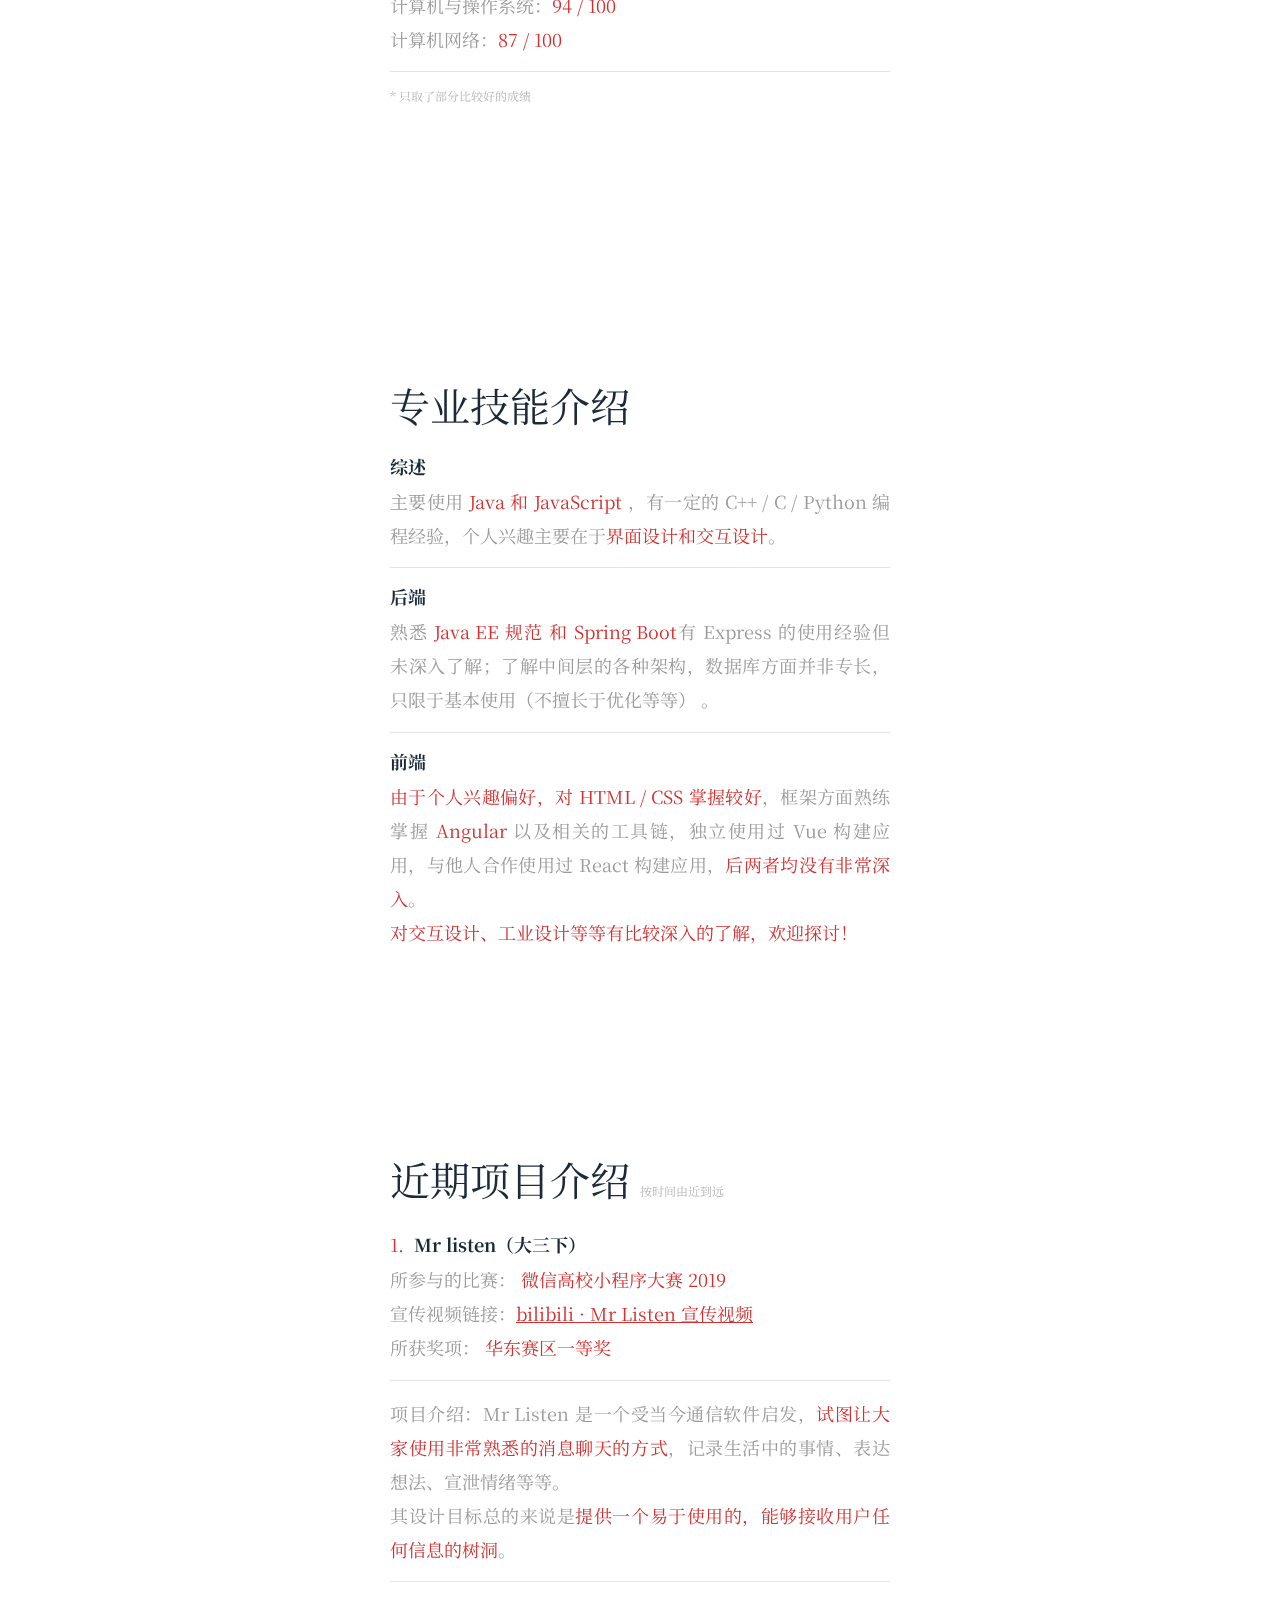
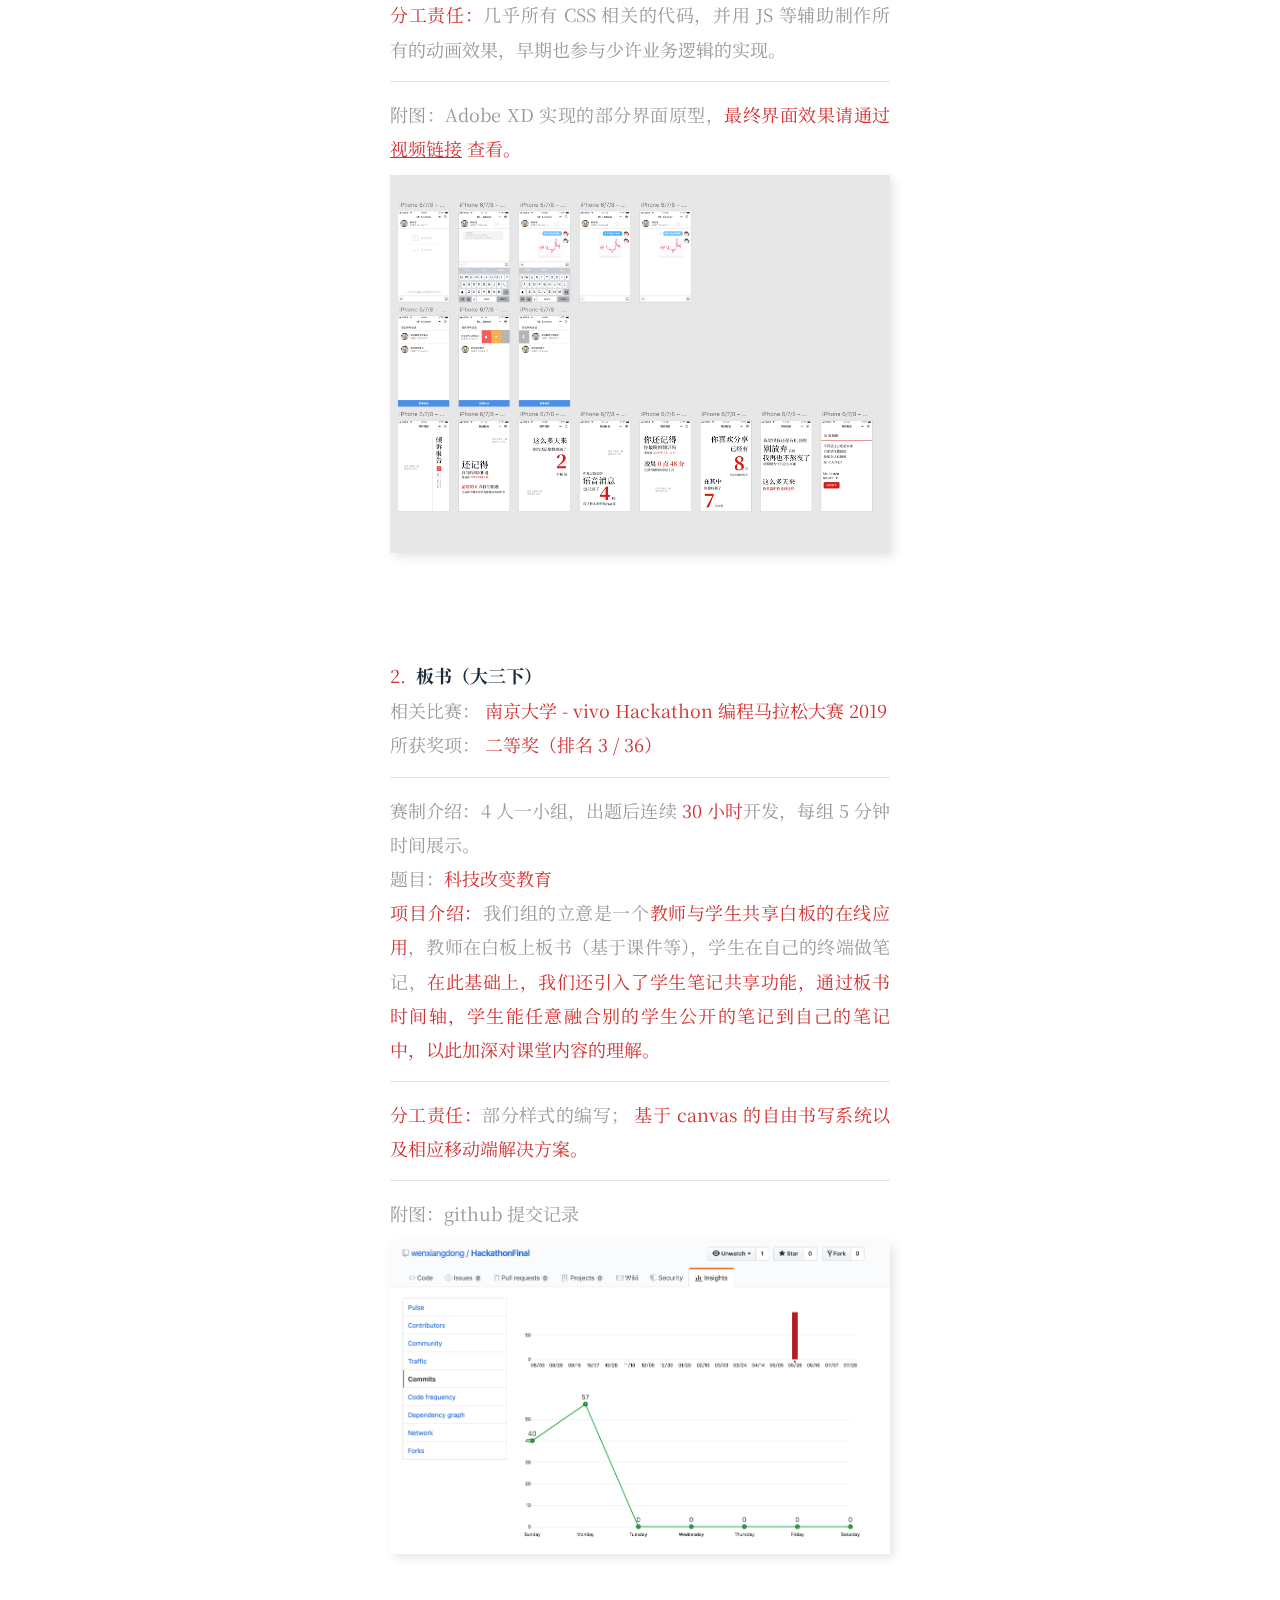
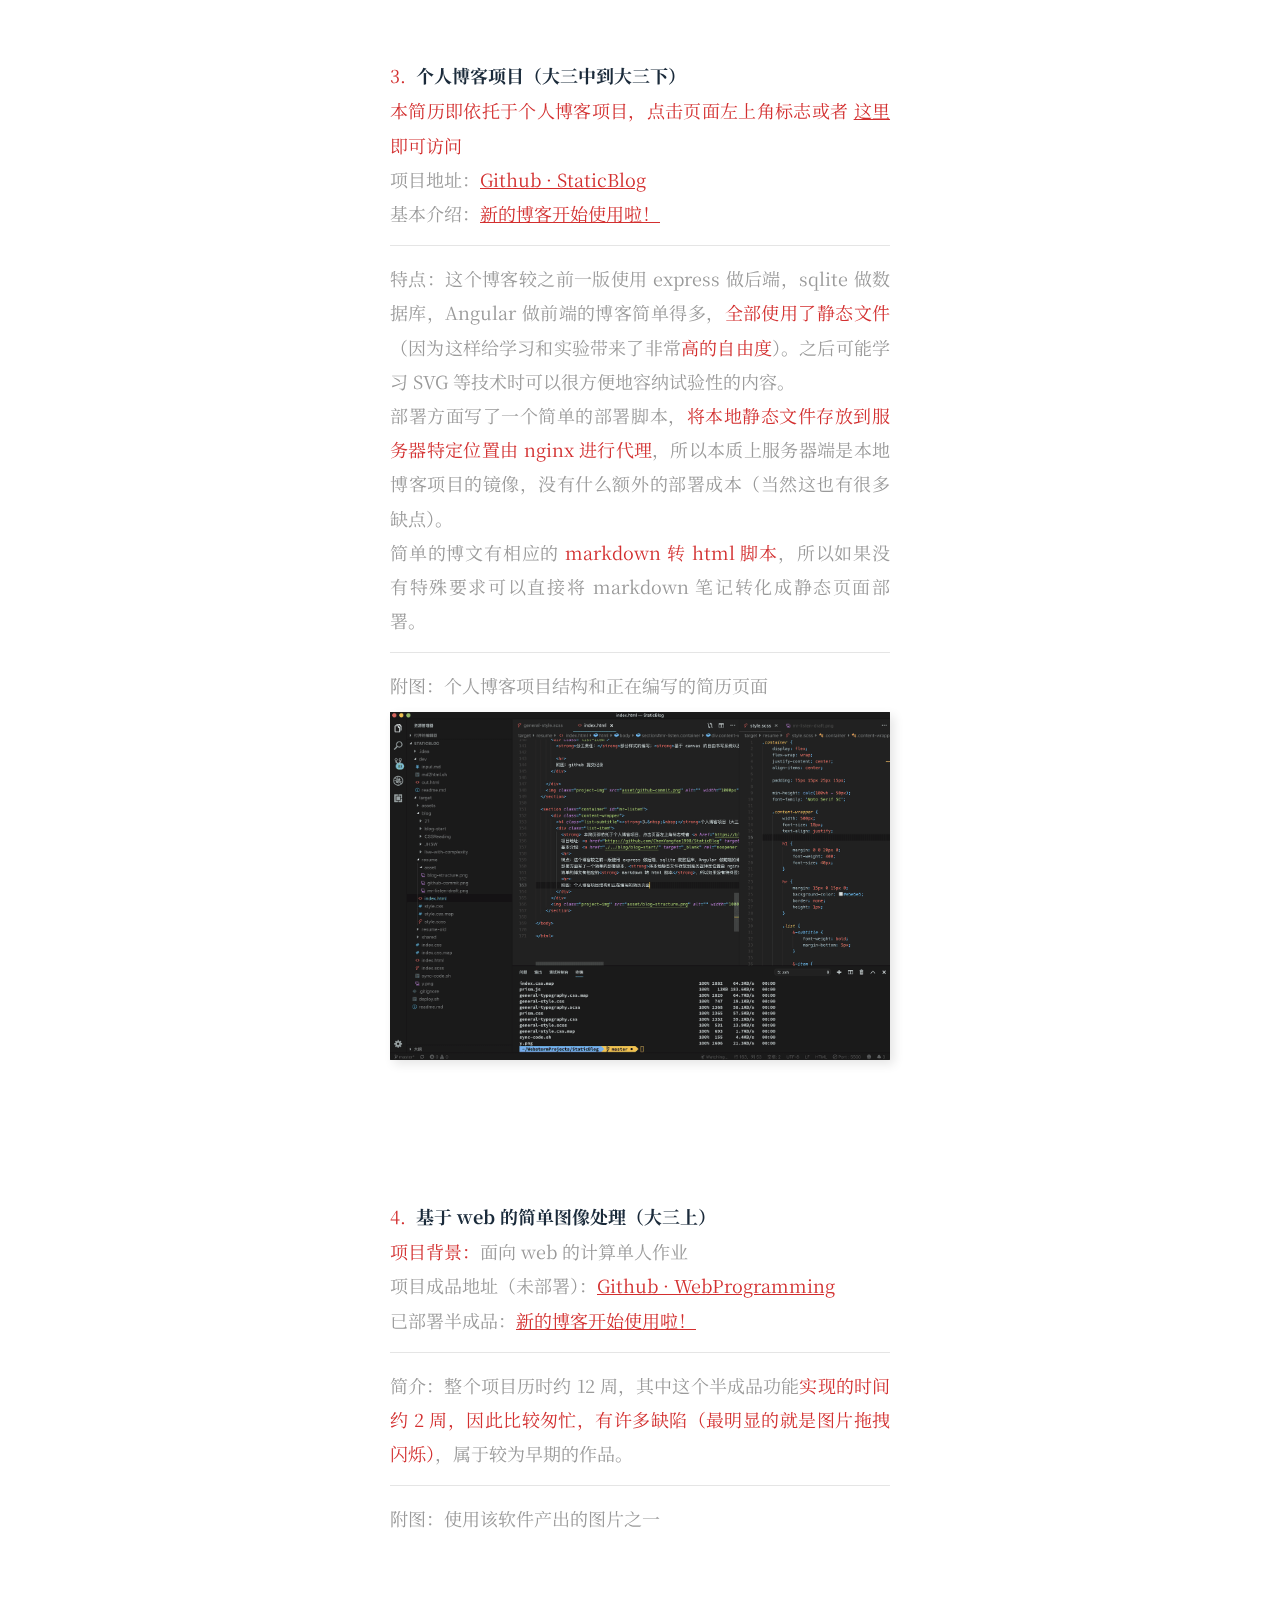
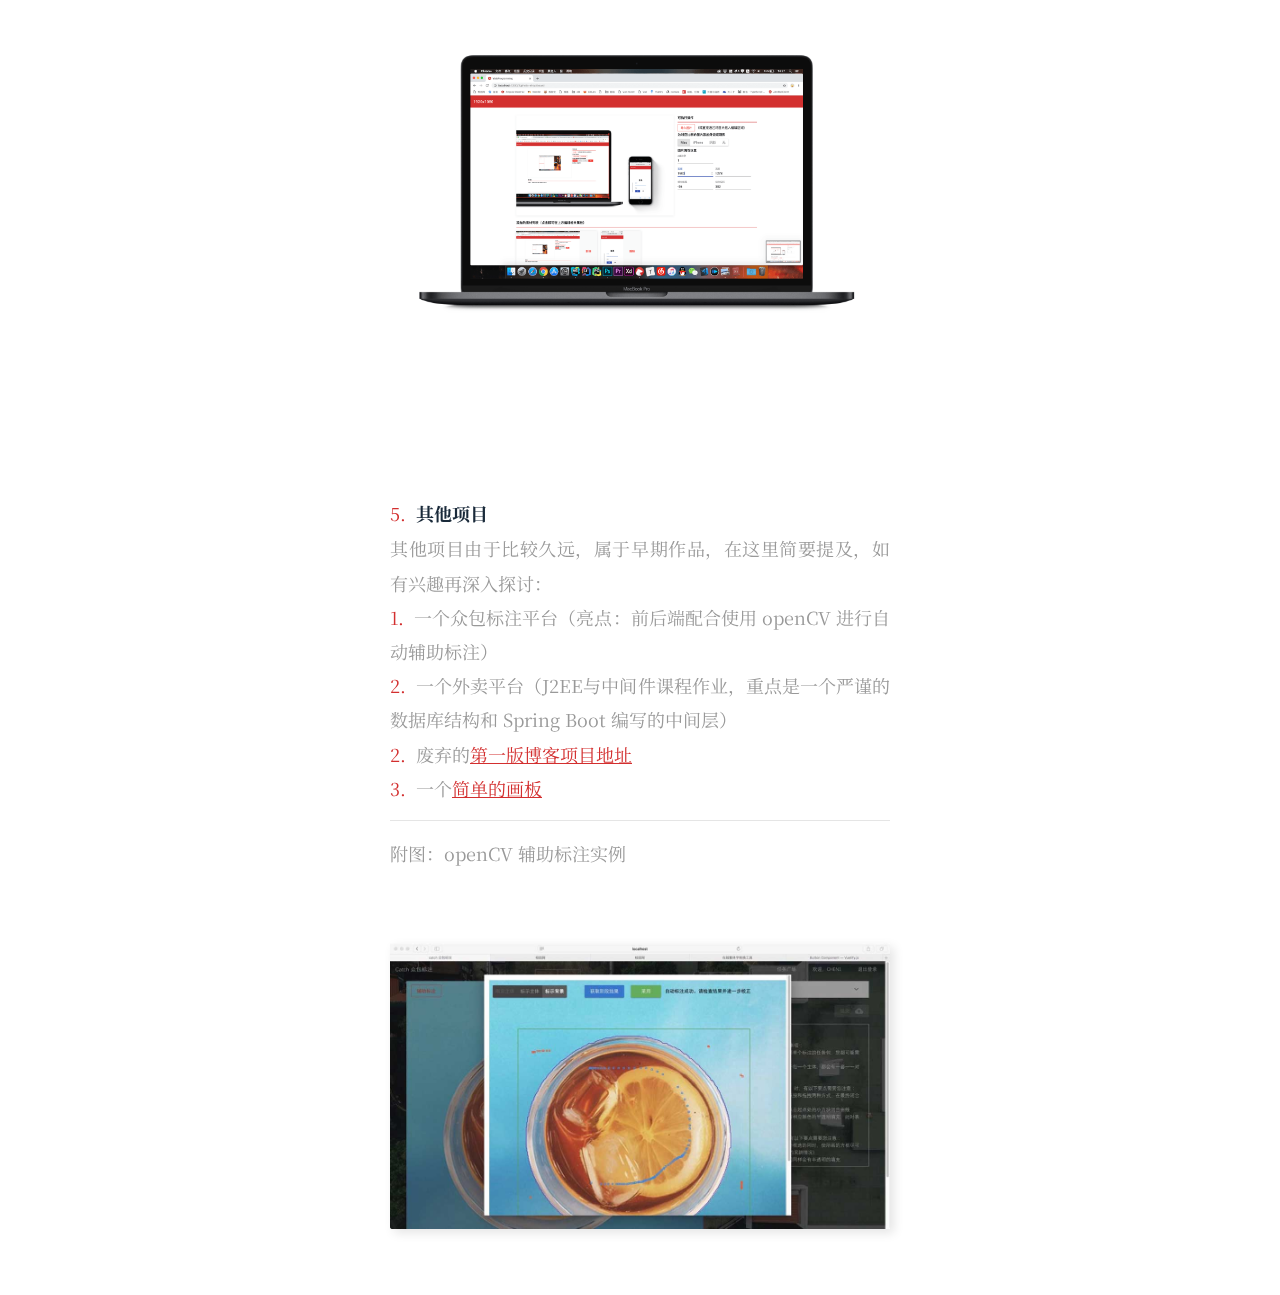
==== commit 536c165a: "优化简历横向 1440 分辨率屏幕显示时项目图片的大小" ====
--- a/target/resume/index.html
+++ b/target/resume/index.html
@@ -23,12 +23,13 @@
       <!-- <div class="list-item">姓名：</span>陈扬帆</div> -->
       <div class="list-item">院校：<strong>南京大学软件学院</strong></div>
       <div class="list-item">邮箱：<a href="mailto:chenyangfan1998@icloud.com">chenyangfan1998@icloud.com</a></div>
-      <div class="list-item">毕业时间：<strong>2020 年</strong></div>
+      <div class="list-item">毕业时间：<strong>2020 年（本科应届）</strong></div>
       <div class="list-item">求职意向：<strong>UI 开发 ｜ 交互设计</strong></div>
+      <div class="list-item">性别：<strong>男</strong></div>
     </div>
     <div class="paper-plane">
-        <img src="asset/paper-plane.png" alt="" class="paper-plane-img">
-      </div>
+      <img src="asset/paper-plane.png" alt="" class="paper-plane-img">
+    </div>
   </section>
 
   <section class="container" id="grades">
@@ -114,7 +115,7 @@
 
       <div class="list-item">
         <strong>分工责任：</strong>几乎所有 CSS 相关的代码，并用 JS 等辅助制作所有的动画效果，早期也参与少许业务逻辑的实现。<br>
-        
+
         <hr>
 
         附图：Adobe XD 实现的部分界面原型，<strong>最终界面效果请通过 <a
@@ -123,7 +124,8 @@
       </div>
 
     </div>
-    <a href="asset/mr-listen-draft.png" target="_blank" rel="noopener noreferrer"><img class="project-img" src="asset/mr-listen-draft.png" alt="" width="1000px"></a>
+    <a href="asset/mr-listen-draft.png" target="_blank" rel="noopener noreferrer"><img class="project-img"
+        src="asset/mr-listen-draft.png" alt="" width="800px"></a>
   </section>
 
   <section class="container" id="hackathon">
@@ -142,65 +144,76 @@
 
       <div class="list-item">
         <strong>分工责任：</strong>部分样式的编写；<strong> 基于 canvas 的自由书写系统以及相应移动端解决方案。</strong><br>
-        
+
         <hr>
         附图：github 提交记录
       </div>
 
     </div>
-    <a href="asset/github-commit.png" target="_blank" rel="noopener noreferrer"><img class="project-img" src="asset/github-commit.png" alt="" width="1000px"></a>  
+    <a href="asset/github-commit.png" target="_blank" rel="noopener noreferrer"><img class="project-img"
+        src="asset/github-commit.png" alt="" width="800px"></a>
   </section>
 
   <section class="container" id="blog">
-      <div class="content-wrapper">
-        <h4 class="list-subtitle"><strong>3.&nbsp;&nbsp;</strong>个人博客项目（大三中到大三下）</h4>
-        <div class="list-item">
-          <strong> 本简历即依托于个人博客项目，点击页面左上角标志或者 <a href="https://blog.yeungfanstudio.com" target="_blank" rel="noopener noreferrer">这里</a> 即可访问</strong><br>
-          项目地址：<a href="https://github.com/ChenYangfan1998/StaticBlog" target="_blank" rel="noopener noreferrer">Github · StaticBlog</a><br>
-          基本介绍：<a href="./../blog/blog-start/" target="_blank" rel="noopener noreferrer">新的博客开始使用啦！</a> <br>
-          <hr>
-          特点：这个博客较之前一版使用 express 做后端，sqlite 做数据库，Angular 做前端的博客简单得多，<strong>全部使用了静态文件</strong>（因为这样给学习和实验带来了非常<strong>高的自由度</strong>）。之后可能学习 SVG 等技术时可以很方便地容纳试验性的内容。<br>
-          部署方面写了一个简单的部署脚本，<strong>将本地静态文件存放到服务器特定位置由 nginx 进行代理</strong>，所以本质上服务器端是本地博客项目的镜像，没有什么额外的部署成本（当然这也有很多缺点）。<br>
-          简单的博文有相应的<strong> markdown 转 html 脚本</strong>，所以如果没有特殊要求可以直接将 markdown 笔记转化成静态页面部署。 <br>
-          <hr>
-          附图：个人博客项目结构和正在编写的简历页面
-        </div>
-      </div>
-      <a href="asset/blog-structure.png" target="_blank" rel="noopener noreferrer"><img class="project-img" src="asset/blog-structure.png" alt="" width="1000px"></a> 
-    </section>
-
-    <section class="container" id="1920x1080">
-        <div class="content-wrapper">
-          <h4 class="list-subtitle"><strong>4.&nbsp;&nbsp;</strong>基于 web 的简单图像处理（大三上）</h4>
-          <div class="list-item">
-            <strong> 项目背景：</strong>面向 web 的计算单人作业<br>
-            项目成品地址（未部署）：<a href="https://github.com/ChenYangfan1998/WebProgramming" target="_blank" rel="noopener noreferrer">Github · WebProgramming</a><br>
-            已部署半成品：<a href="https://yeungfanstudio.com:2600/#/photo-shop" target="_blank" rel="noopener noreferrer">新的博客开始使用啦！</a> <br>
-            <hr>
-            简介：整个项目历时约 12 周，其中这个半成品功能<strong>实现的时间约 2 周，因此比较匆忙，有许多缺陷（最明显的就是图片拖拽闪烁）</strong>，属于较为早期的作品。
-            <hr>
-            附图：使用该软件产出的图片之一
-          </div>
-        </div>
-        <a href="asset/mac-edit-page.png" target="_blank" rel="noopener noreferrer"><img class="project-img no-shadow" src="asset/mac-edit-page.png" alt="" width="1000px"></a> 
-      </section>
-  
-      <section class="container" id="others">
-          <div class="content-wrapper">
-            <h4 class="list-subtitle"><strong>5.&nbsp;&nbsp;</strong>其他项目</h4>
-            <div class="list-item">
-              其他项目由于比较久远，属于早期作品，在这里简要提及，如有兴趣再深入探讨：<br>
-              <strong>1. &nbsp;</strong>一个众包标注平台（亮点：前后端配合使用 openCV 进行自动辅助标注） <br>
-              <strong>2. &nbsp;</strong>一个外卖平台（J2EE与中间件课程作业，重点是一个严谨的数据库结构和 Spring Boot 编写的中间层） <br>
-              <strong>2. &nbsp;</strong>废弃的<a href="https://github.com/ChenYangfan1998/blog" target="_blank" rel="noopener noreferrer">第一版博客项目地址</a><br>
-              <strong>3. &nbsp;</strong>一个<a href="http://yeungfanstudio.com:1500/#/home" target="_blank" rel="noopener noreferrer">简单的画板</a>
-              <hr>
-              附图：openCV 辅助标注实例
-            </div>
-          </div>
-          <a href="asset/catch-auto.jpg" target="_blank" rel="noopener noreferrer"><img class="project-img no-shadow" src="asset/catch-auto.jpg" alt="" width="1000px"></a> 
-        </section>
+    <div class="content-wrapper">
+      <h4 class="list-subtitle"><strong>3.&nbsp;&nbsp;</strong>个人博客项目（大三中到大三下）</h4>
+      <div class="list-item">
+        <strong> 本简历即依托于个人博客项目，点击页面左上角标志或者 <a href="https://blog.yeungfanstudio.com" target="_blank"
+            rel="noopener noreferrer">这里</a> 即可访问</strong><br>
+        项目地址：<a href="https://github.com/ChenYangfan1998/StaticBlog" target="_blank" rel="noopener noreferrer">Github ·
+          StaticBlog</a><br>
+        基本介绍：<a href="./../blog/blog-start/" target="_blank" rel="noopener noreferrer">新的博客开始使用啦！</a> <br>
+        <hr>
+        特点：这个博客较之前一版使用 express 做后端，sqlite 做数据库，Angular
+        做前端的博客简单得多，<strong>全部使用了静态文件</strong>（因为这样给学习和实验带来了非常<strong>高的自由度</strong>）。之后可能学习 SVG 等技术时可以很方便地容纳试验性的内容。<br>
+        部署方面写了一个简单的部署脚本，<strong>将本地静态文件存放到服务器特定位置由 nginx 进行代理</strong>，所以本质上服务器端是本地博客项目的镜像，没有什么额外的部署成本（当然这也有很多缺点）。<br>
+        简单的博文有相应的<strong> markdown 转 html 脚本</strong>，所以如果没有特殊要求可以直接将 markdown 笔记转化成静态页面部署。 <br>
+        <hr>
+        附图：个人博客项目结构和正在编写的简历页面
+      </div>
+    </div>
+    <a href="asset/blog-structure.png" target="_blank" rel="noopener noreferrer"><img class="project-img"
+        src="asset/blog-structure.png" alt="" width="800px"></a>
+  </section>
+
+  <section class="container" id="1920x1080">
+    <div class="content-wrapper">
+      <h4 class="list-subtitle"><strong>4.&nbsp;&nbsp;</strong>基于 web 的简单图像处理（大三上）</h4>
+      <div class="list-item">
+        <strong> 项目背景：</strong>面向 web 的计算单人作业<br>
+        项目成品地址（未部署）：<a href="https://github.com/ChenYangfan1998/WebProgramming" target="_blank"
+          rel="noopener noreferrer">Github · WebProgramming</a><br>
+        已部署半成品：<a href="https://yeungfanstudio.com:2600/#/photo-shop" target="_blank"
+          rel="noopener noreferrer">新的博客开始使用啦！</a> <br>
+        <hr>
+        简介：整个项目历时约 12 周，其中这个半成品功能<strong>实现的时间约 2 周，因此比较匆忙，有许多缺陷（最明显的就是图片拖拽闪烁）</strong>，属于较为早期的作品。
+        <hr>
+        附图：使用该软件产出的图片之一
+      </div>
+    </div>
+    <a href="asset/mac-edit-page.png" target="_blank" rel="noopener noreferrer"><img class="project-img no-shadow"
+        src="asset/mac-edit-page.png" alt="" width="800px"></a>
+  </section>
+
+  <section class="container" id="others">
+    <div class="content-wrapper">
+      <h4 class="list-subtitle"><strong>5.&nbsp;&nbsp;</strong>其他项目</h4>
+      <div class="list-item">
+        其他项目由于比较久远，属于早期作品，在这里简要提及，如有兴趣再深入探讨：<br>
+        <strong>1. &nbsp;</strong>一个众包标注平台（亮点：前后端配合使用 openCV 进行自动辅助标注） <br>
+        <strong>2. &nbsp;</strong>一个外卖平台（J2EE与中间件课程作业，重点是一个严谨的数据库结构和 Spring Boot 编写的中间层） <br>
+        <strong>2. &nbsp;</strong>废弃的<a href="https://github.com/ChenYangfan1998/blog" target="_blank"
+          rel="noopener noreferrer">第一版博客项目地址</a><br>
+        <strong>3. &nbsp;</strong>一个<a href="http://yeungfanstudio.com:1500/#/home" target="_blank"
+          rel="noopener noreferrer">简单的画板</a>
+        <hr>
+        附图：openCV 辅助标注实例
+      </div>
+    </div>
+    <a href="asset/catch-auto.jpg" target="_blank" rel="noopener noreferrer"><img class="project-img"
+        src="asset/catch-auto.jpg" alt="" width="800px"></a>
+  </section>
 
 </body>
-
-</html>+<script src="animation.js"></script>
+</html>
--- a/target/shared/general-style.css
+++ b/target/shared/general-style.css
@@ -2,8 +2,7 @@
   position: relative;
   margin: 0;
   font-family: sans-serif;
-  color: #1a2a3a;
-}
+  color: #1a2a3a; }
 
 header {
   cursor: pointer;
@@ -14,26 +13,17 @@
   -webkit-backdrop-filter: saturate(180%) blur(20px);
   backdrop-filter: saturate(180%) blur(20px);
   padding-left: 10px;
-  display: -webkit-box;
-  display: -ms-flexbox;
   display: flex;
   height: 50px;
   font-size: 20px;
-  -webkit-box-align: center;
-      -ms-flex-align: center;
-          align-items: center;
-  -webkit-box-pack: left;
-      -ms-flex-pack: left;
-          justify-content: left;
-  color: #353535;
-}
-
-header span {
-  font-weight: bold;
-  color: #D32F2F;
-}
+  align-items: center;
+  justify-content: left;
+  color: #353535; }
+  header span {
+    font-weight: bold;
+    color: #D32F2F; }
 
 .header-spacer {
-  height: 50px;
-}
-/*# sourceMappingURL=general-style.css.map */+  height: 50px; }
+
+/*# sourceMappingURL=general-style.css.map */
--- a/target/resume/style.css
+++ b/target/resume/style.css
@@ -1,203 +1,107 @@
 .container {
-  display: -webkit-box;
-  display: -ms-flexbox;
   display: flex;
   position: relative;
-  -ms-flex-wrap: wrap;
-      flex-wrap: wrap;
-  -webkit-box-pack: center;
-      -ms-flex-pack: center;
-          justify-content: center;
-  -webkit-box-align: center;
-      -ms-flex-align: center;
-          align-items: center;
+  flex-wrap: wrap;
+  justify-content: center;
+  align-items: center;
   overflow: hidden;
-  padding: 75px 15px 25px 15px;
-  min-height: calc(100vh - 50px);
-  font-family: 'Noto Serif SC';
-}
-
-.container .content-wrapper {
-  width: 500px;
-  font-size: 18px;
-  text-align: justify;
-}
-
-.container .content-wrapper h1 {
-  margin: 0 0 20px 0;
-  font-weight: 400;
-  font-size: 40px;
-}
-
-.container .content-wrapper hr {
-  margin: 15px 0 15px 0;
-  background-color: #e5e5e5;
-  border: none;
-  height: 1px;
-}
-
-.container .content-wrapper .list-subtitle {
-  font-weight: bold;
-  margin-bottom: 5px;
-}
-
-.container .content-wrapper .list-item {
-  line-height: 1.9;
-  color: #999;
-}
-
-.container .content-wrapper a {
-  font-size: 18px;
-  color: #D32F2F;
-}
-
-.container .content-wrapper .tip {
-  font-size: 12px;
-  color: rgba(170, 170, 170, 0.88);
-}
-
-.container .content-wrapper strong {
-  color: #D32F2F;
-  font-weight: normal;
-}
-
-.container .project-img {
-  display: block;
-  max-width: 200%;
-  max-height: 100vh;
-  display: block;
-  -webkit-transform: translateX(100px);
-          transform: translateX(100px);
-  margin: 10px 0;
-  -webkit-box-shadow: #e5e5e5 4px 4px 10px 0;
-          box-shadow: #e5e5e5 4px 4px 10px 0;
-}
-
-.container .no-shadow {
-  -webkit-box-shadow: none;
-          box-shadow: none;
-}
+  padding: 50px 15px 25px 15px;
+  min-height: calc(100vh - 75px);
+  font-family: 'Noto Serif SC'; }
+  .container .content-wrapper {
+    width: 500px;
+    font-size: 18px;
+    text-align: justify; }
+    .container .content-wrapper h1 {
+      margin: 0 0 20px 0;
+      font-weight: 400;
+      font-size: 40px; }
+    .container .content-wrapper hr {
+      margin: 15px 0 15px 0;
+      background-color: #e5e5e5;
+      border: none;
+      height: 1px; }
+    .container .content-wrapper .list-subtitle {
+      font-weight: bold;
+      margin-bottom: 5px; }
+    .container .content-wrapper .list-item {
+      line-height: 1.9;
+      color: #999; }
+    .container .content-wrapper a {
+      font-size: 18px;
+      color: #D32F2F; }
+    .container .content-wrapper .tip {
+      font-size: 12px;
+      color: rgba(170, 170, 170, 0.88); }
+    .container .content-wrapper strong {
+      color: #D32F2F;
+      font-weight: normal; }
+  .container .project-img {
+    display: block;
+    max-width: 500px;
+    max-height: 100vh;
+    margin: 10px 0;
+    box-shadow: #e5e5e5 4px 4px 10px 0; }
+  .container .no-shadow {
+    box-shadow: none; }
 
 .paper-plane {
   position: absolute;
   right: -300px;
   top: 35vh;
-  -webkit-animation: paper-plane-animation 20s infinite cubic-bezier(0, 0, 0.5, 1);
-          animation: paper-plane-animation 20s infinite cubic-bezier(0, 0, 0.5, 1);
-}
-
-.paper-plane .paper-plane-img {
-  -webkit-animation: paper-plane-animation-y 20s infinite cubic-bezier(0, 0, 0, 1);
-          animation: paper-plane-animation-y 20s infinite cubic-bezier(0, 0, 0, 1);
-}
-
-@-webkit-keyframes paper-plane-animation {
-  0% {
-    -webkit-transform: translate(0, 0);
-            transform: translate(0, 0);
-  }
-  50% {
-    -webkit-transform: translate(-200vw, 0);
-            transform: translate(-200vw, 0);
-  }
-  100% {
-    -webkit-transform: translate(-200vw, 0);
-            transform: translate(-200vw, 0);
-  }
-}
+  animation: paper-plane-animation 20s infinite cubic-bezier(0, 0, 0.5, 1); }
+  .paper-plane .paper-plane-img {
+    animation: paper-plane-animation-y 20s infinite cubic-bezier(0, 0, 0, 1); }
 
 @keyframes paper-plane-animation {
   0% {
-    -webkit-transform: translate(0, 0);
-            transform: translate(0, 0);
-  }
+    transform: translate(0, 0); }
   50% {
-    -webkit-transform: translate(-200vw, 0);
-            transform: translate(-200vw, 0);
-  }
+    transform: translate(-200vw, 0); }
   100% {
-    -webkit-transform: translate(-200vw, 0);
-            transform: translate(-200vw, 0);
-  }
-}
-
-@-webkit-keyframes paper-plane-animation-y {
-  0% {
-    -webkit-transform: translate(0, 0) scale(0.8);
-            transform: translate(0, 0) scale(0.8);
-  }
-  50% {
-    -webkit-transform: translate(0, -250px) scale(0.1);
-            transform: translate(0, -250px) scale(0.1);
-  }
-  100% {
-    -webkit-transform: translate(0, -250px) scale(0.1);
-            transform: translate(0, -250px) scale(0.1);
-  }
-}
-
+    transform: translate(-200vw, 0); } }
 @keyframes paper-plane-animation-y {
   0% {
-    -webkit-transform: translate(0, 0) scale(0.8);
-            transform: translate(0, 0) scale(0.8);
-  }
+    transform: translate(0, 0) scale(0.8); }
   50% {
-    -webkit-transform: translate(0, -250px) scale(0.1);
-            transform: translate(0, -250px) scale(0.1);
-  }
+    transform: translate(0, -250px) scale(0.1); }
   100% {
-    -webkit-transform: translate(0, -250px) scale(0.1);
-            transform: translate(0, -250px) scale(0.1);
-  }
-}
-
+    transform: translate(0, -250px) scale(0.1); } }
 @media all and (max-height: 800px) {
   .container .content-wrapper {
-    font-size: .9em;
-  }
-  .container .content-wrapper h1 {
-    margin-top: 0;
-  }
-  .container .content-wrapper hr {
-    margin: 10px 0 10px 0;
-  }
-  .container .content-wrapper a {
-    font-size: 16px;
-  }
-}
-
-@media all and (max-width: 1545px) {
+    font-size: .9em; }
+    .container .content-wrapper h1 {
+      margin-top: 0; }
+    .container .content-wrapper hr {
+      margin: 10px 0 10px 0; }
+    .container .content-wrapper a {
+      font-size: 16px; } }
+@media all and (min-width: 1030px) {
   .container .project-img {
     max-width: 500px;
-    -webkit-transform: none;
-            transform: none;
-  }
-}
-
-@media all and (min-width: 1045px) {
+    margin-left: 200px;
+    margin-right: 200px; } }
+@media all and (min-width: 1330px) {
   .container .project-img {
-    -webkit-transform: translateX(100px);
-            transform: translateX(100px);
-  }
-}
-
-@media all and (max-width: 500px) {
+    max-width: 200%;
+    transform: translateX(100px);
+    margin-left: 0;
+    margin-right: 0; } }
+@media all and (min-width: 1500px) {
+  .container .project-img {
+    transform: translateX(100px) scale(1.1); } }
+@media all and (max-width: 530px) {
   .container .project-img {
     max-width: calc(100vw - 30px);
-    margin: 15px auto 15px auto;
-    -webkit-transform: none;
-            transform: none;
-  }
+    margin: 10px auto 10px auto;
+    transform: none; }
+
   .paper-plane {
     position: absolute;
     right: -300px;
     top: 45vh;
-    -webkit-animation: paper-plane-animation 10s infinite cubic-bezier(0, 0, 0.5, 1);
-            animation: paper-plane-animation 10s infinite cubic-bezier(0, 0, 0.5, 1);
-  }
-  .paper-plane .paper-plane-img {
-    -webkit-animation: paper-plane-animation-y 10s infinite cubic-bezier(0, 0, 0, 1);
-            animation: paper-plane-animation-y 10s infinite cubic-bezier(0, 0, 0, 1);
-  }
-}
-/*# sourceMappingURL=style.css.map */+    animation: paper-plane-animation 10s infinite cubic-bezier(0, 0, 0.5, 1); }
+    .paper-plane .paper-plane-img {
+      animation: paper-plane-animation-y 10s infinite cubic-bezier(0, 0, 0, 1); } }
+
+/*# sourceMappingURL=style.css.map */
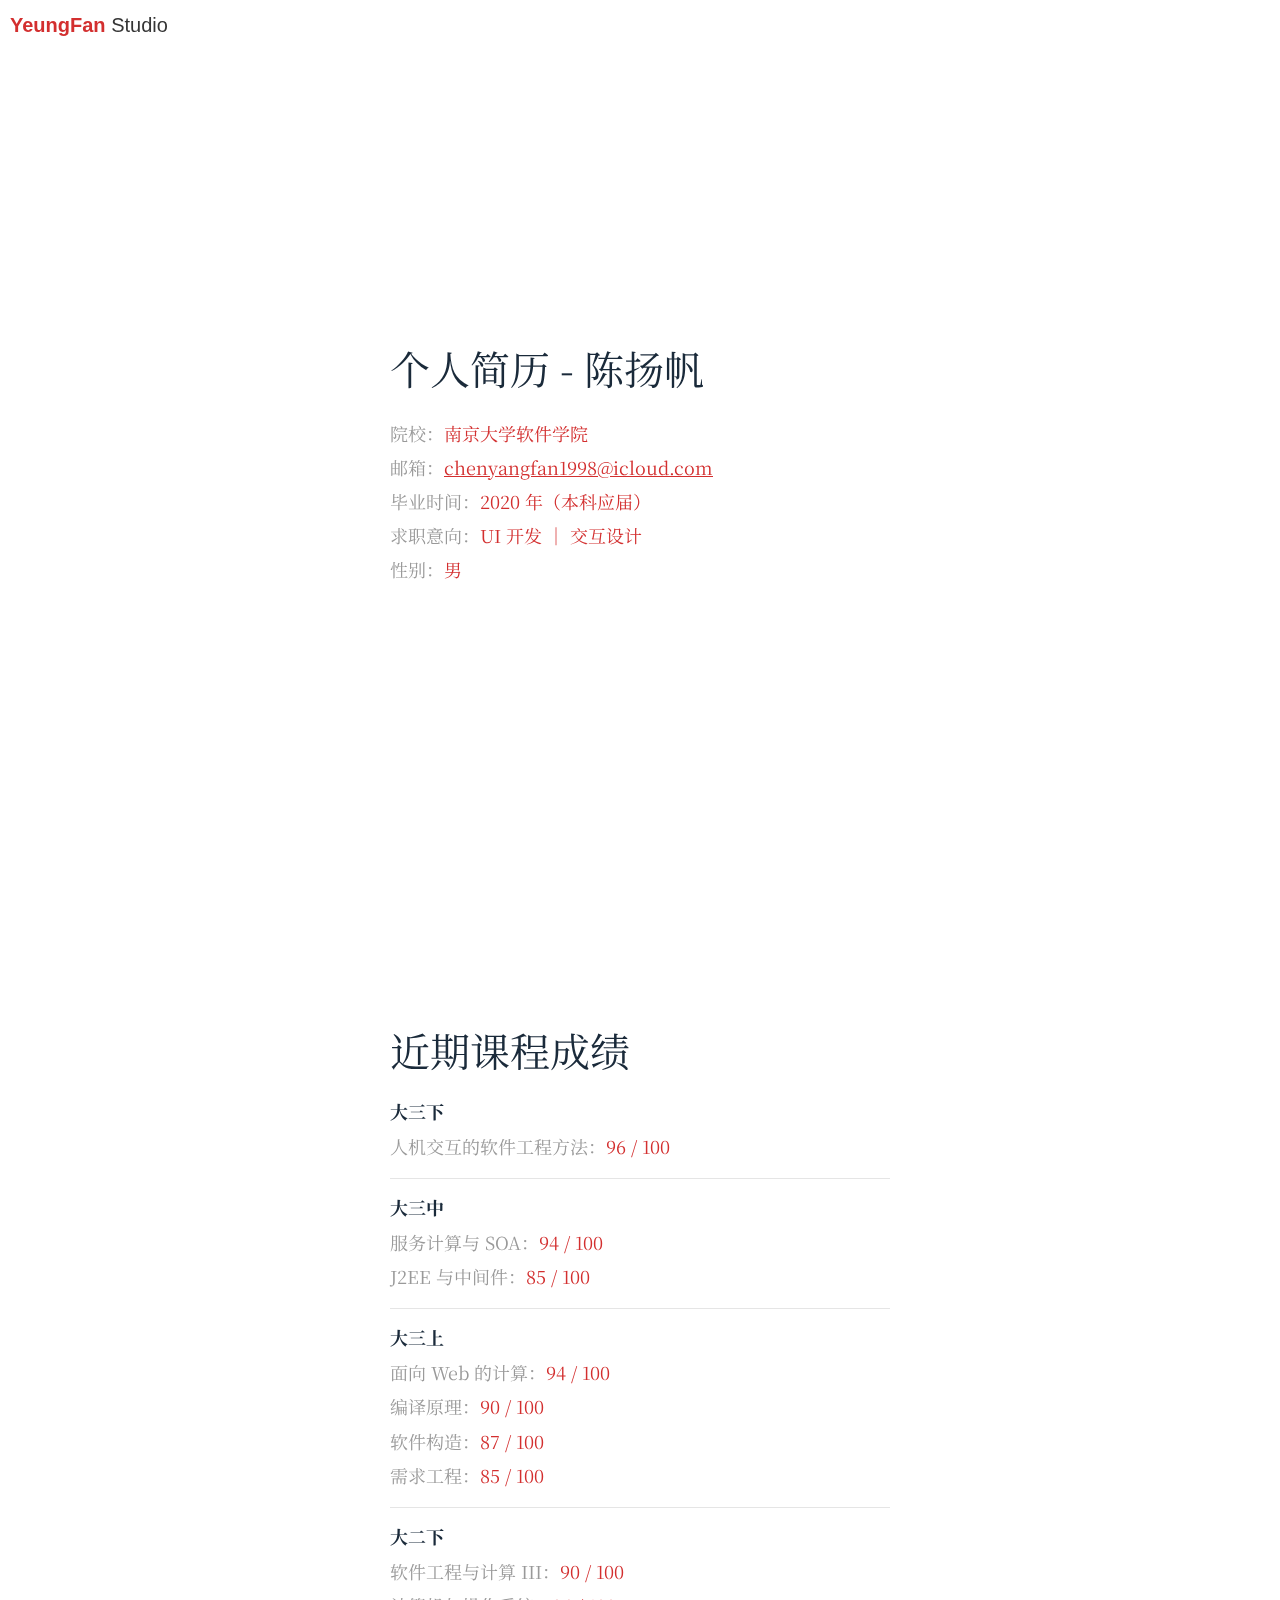
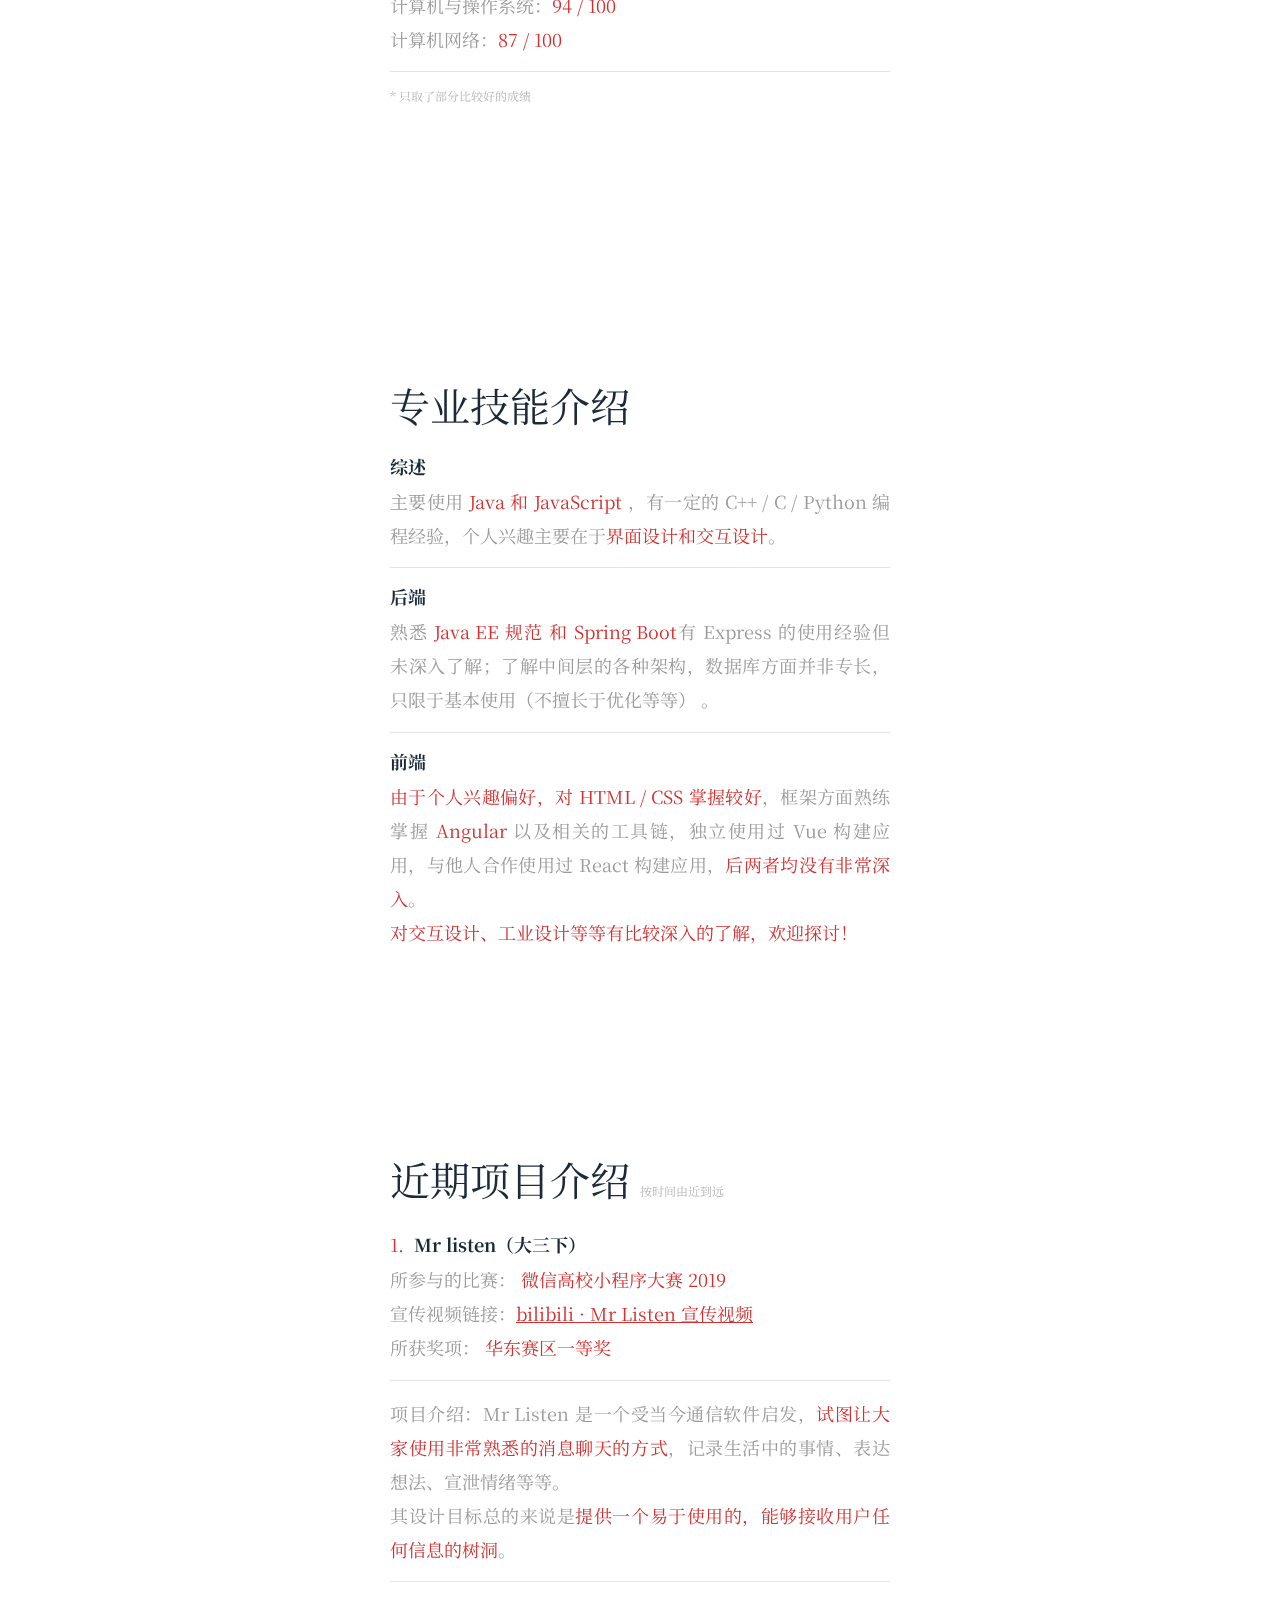
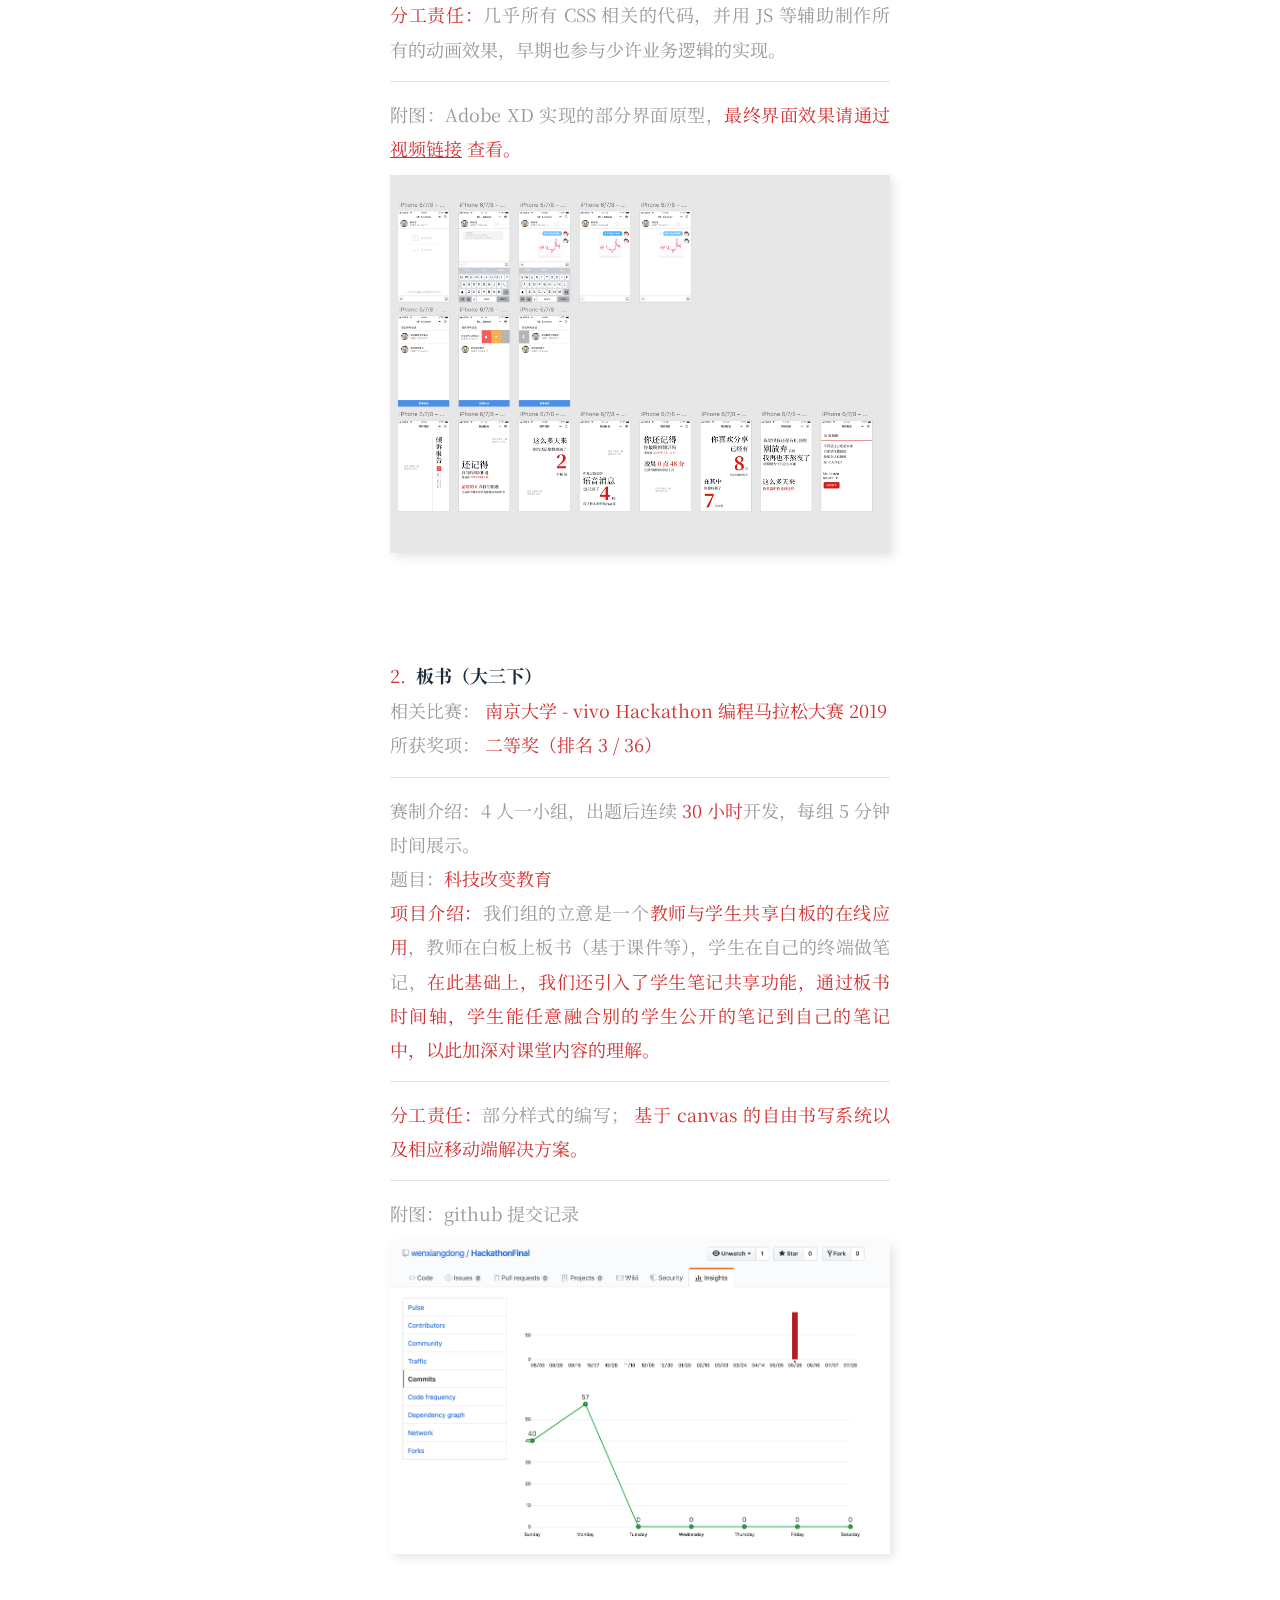
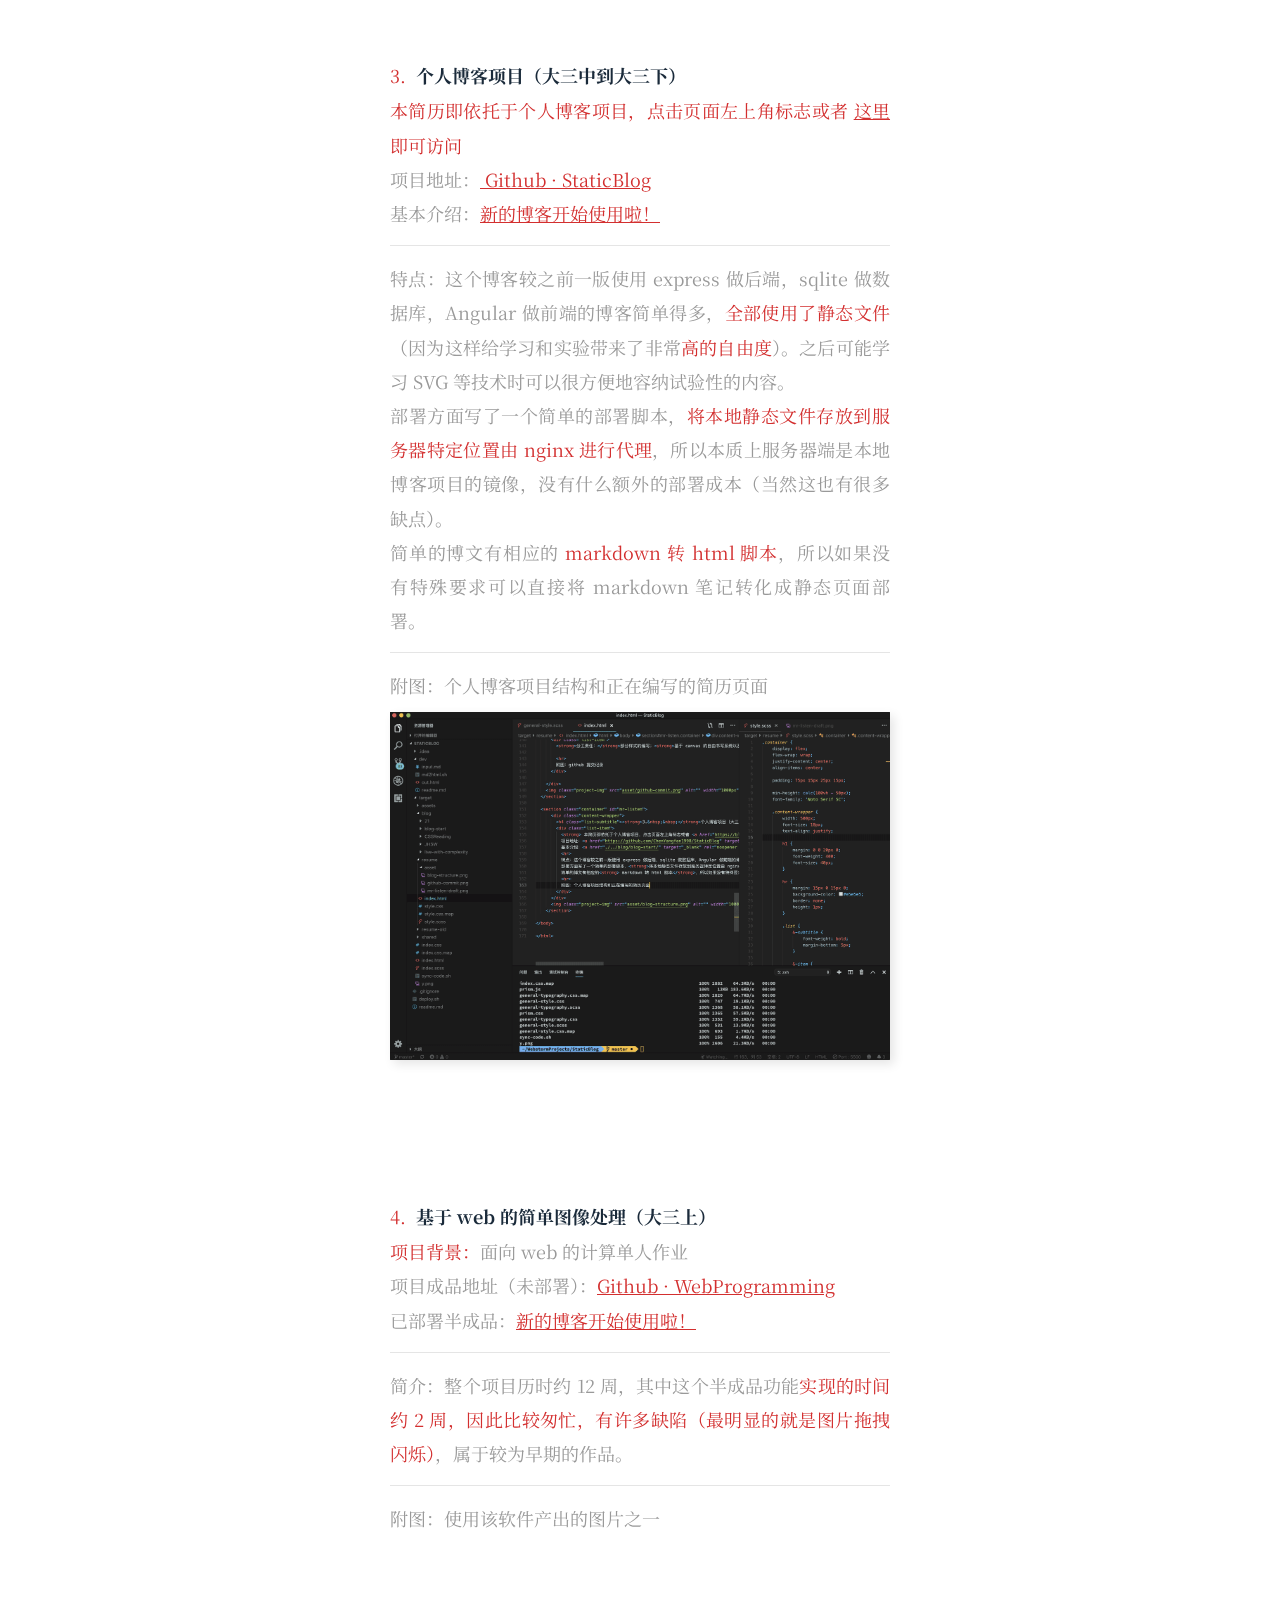
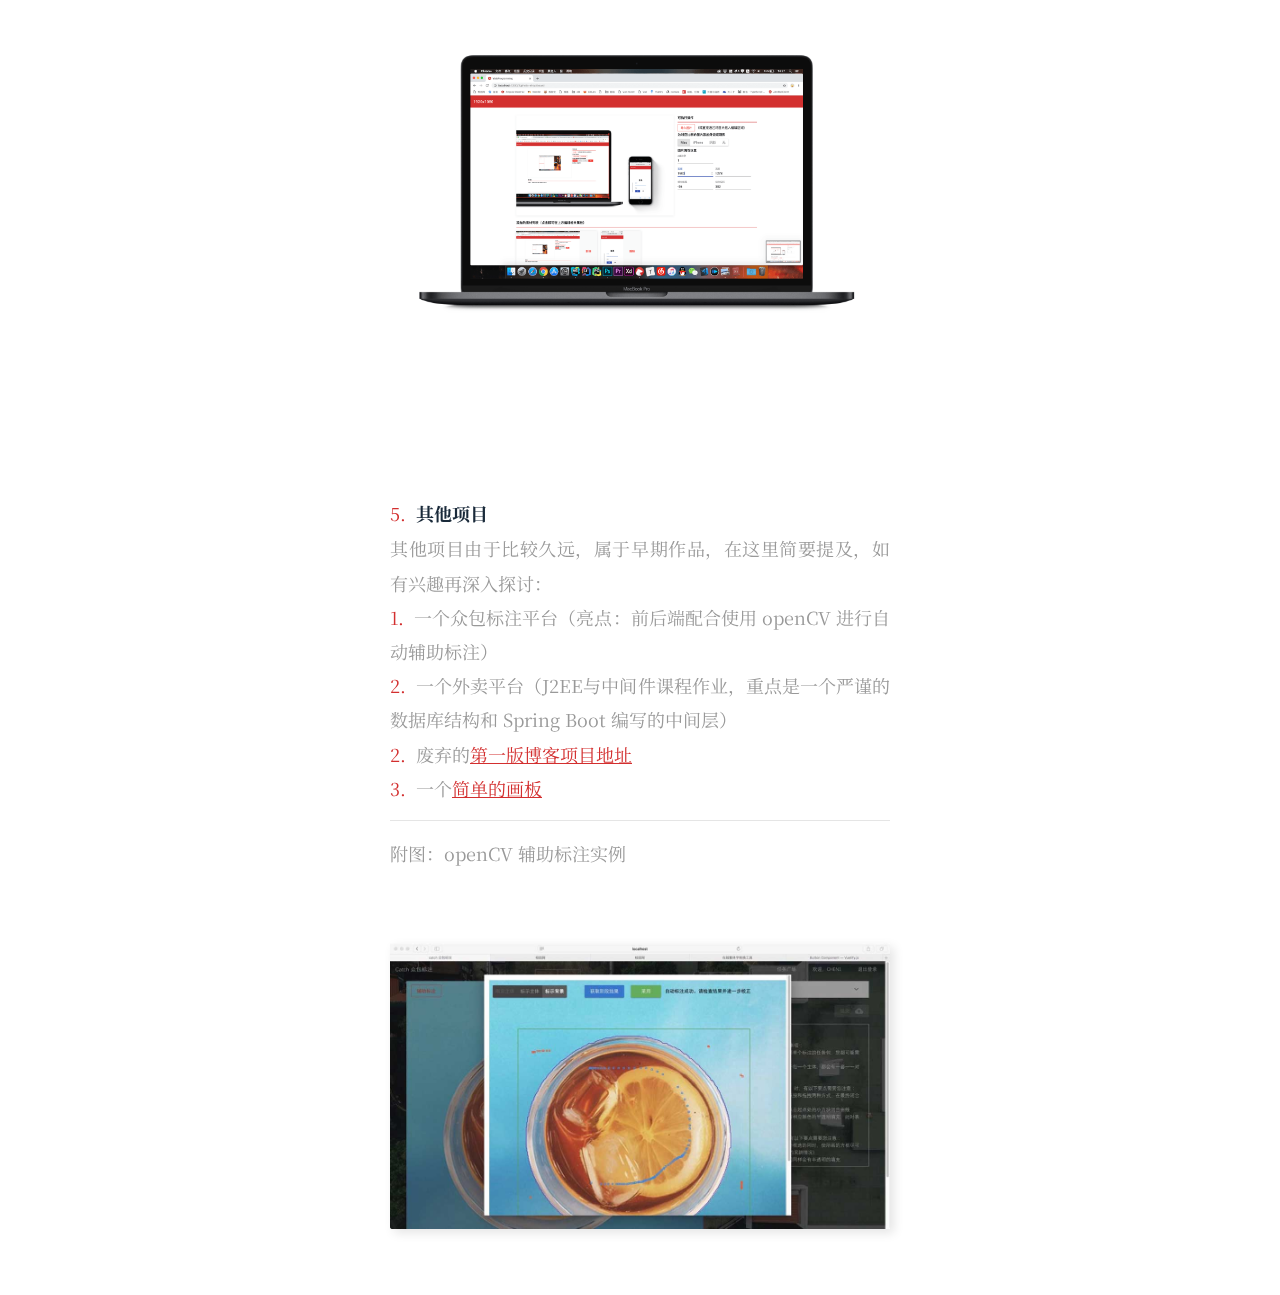
==== commit 9946066e: "改善动画效果 - todo 窗口尺寸变动后取消监听等" ====
--- a/target/resume/index.html
+++ b/target/resume/index.html
@@ -3,216 +3,224 @@
 <head>
   <meta charset="UTF-8">
   <meta name="viewport"
-    content="width=device-width, user-scalable=no, initial-scale=1.0, maximum-scale=1.0, minimum-scale=1.0">
+        content="width=device-width, user-scalable=no, initial-scale=1.0, maximum-scale=1.0, minimum-scale=1.0">
   <meta http-equiv="X-UA-Compatible" content="ie=edge">
   <title>个人简历 · 陈扬帆</title>
 </head>
-<link rel="icon" href="./../y.png" type="image/x-icon" />
+<link rel="icon" href="./../y.png" type="image/x-icon"/>
 <link rel="stylesheet" href="./../shared/general-typography.css">
 <link rel="stylesheet" href="./../shared/general-style.css">
 <link rel="stylesheet" href="style.css">
 <link href="https://fonts.googleapis.com/css?family=Noto+Serif+SC:400&amp;subset=chinese-simplified" rel="stylesheet">
 
 <body>
-  <header onclick="window.open('./../index.html','_self')">
-    <span>YeungFan&nbsp;</span>Studio
-  </header>
-  <section class="container" id="first-page">
-    <div class="content-wrapper">
-      <h1>个人简历 - 陈扬帆</h1>
-      <!-- <div class="list-item">姓名：</span>陈扬帆</div> -->
-      <div class="list-item">院校：<strong>南京大学软件学院</strong></div>
-      <div class="list-item">邮箱：<a href="mailto:chenyangfan1998@icloud.com">chenyangfan1998@icloud.com</a></div>
-      <div class="list-item">毕业时间：<strong>2020 年（本科应届）</strong></div>
-      <div class="list-item">求职意向：<strong>UI 开发 ｜ 交互设计</strong></div>
-      <div class="list-item">性别：<strong>男</strong></div>
-    </div>
-    <div class="paper-plane">
-      <img src="asset/paper-plane.png" alt="" class="paper-plane-img">
-    </div>
-  </section>
-
-  <section class="container" id="grades">
-    <div class="content-wrapper">
-      <h1>近期课程成绩</h1>
-      <div class="list-subtitle">大三下</div>
-      <div class="list-item">人机交互的软件工程方法：<strong>96 / 100</strong></div>
-
-      <hr>
-
-      <div class="list-subtitle">大三中</div>
-      <div class="list-item">服务计算与 SOA：<strong>94 / 100</strong></div>
-      <div class="list-item">J2EE 与中间件：<strong>85 / 100</strong></div>
-
-      <hr>
-
-      <div class="list-subtitle">大三上</div>
-      <div class="list-item">面向 Web 的计算：<strong>94 / 100</strong></div>
-      <div class="list-item">编译原理：<strong>90 / 100</strong></div>
-      <div class="list-item">软件构造：<strong>87 / 100</strong></div>
-      <div class="list-item">需求工程：<strong>85 / 100</strong></div>
-
-      <hr>
-
-      <div class="list-subtitle">大二下</div>
-      <div class="list-item">软件工程与计算 III：<strong>90 / 100</strong></div>
-      <div class="list-item">计算机与操作系统：<strong>94 / 100</strong></div>
-      <div class="list-item">计算机网络：<strong>87 / 100</strong></div>
-
-      <hr>
-      <div class="tip">* 只取了部分比较好的成绩</div>
-    </div>
-  </section>
-
-
-  <section class="container" id="skills">
-    <div class="content-wrapper">
-      <h1>专业技能介绍</h1>
-      <div class="list-subtitle">综述</div>
-      <div class="list-item">
-        主要使用 <strong> Java 和 JavaScript </strong>，有一定的 C++ / C / Python 编程经验，个人兴趣主要在于<strong>界面设计和交互设计</strong>。
-      </div>
-
-      <hr>
-
-      <div class="list-subtitle">后端</div>
-      <div class="list-item">
-        熟悉 <strong> Java EE 规范 和 Spring Boot</strong>有 Express 的使用经验但未深入了解；了解中间层的各种架构，数据库方面并非专长，只限于基本使用（不擅长于优化等等） 。<br>
-      </div>
-
-      <hr>
-
-      <div class="list-subtitle">前端</div>
-      <div class="list-item">
-        <strong>由于个人兴趣偏好，对 HTML / CSS 掌握较好</strong>，框架方面熟练掌握<strong> Angular </strong>以及相关的工具链，独立使用过 Vue 构建应用，与他人合作使用过
-        React 构建应用，<strong>后两者均没有非常深入</strong>。<br>
-        <strong>对交互设计、工业设计等等有比较深入的了解，欢迎探讨！</strong>
-      </div>
-
-    </div>
-  </section>
-
-  <section class="container" id="mr-listen">
-    <div class="content-wrapper">
-      <h1>
-        近期项目介绍
-        <span class="tip">按时间由近到远</span>
-
-      </h1>
-      <h4 class="list-subtitle"><strong>1.&nbsp;&nbsp;</strong>Mr listen（大三下）</h4>
-      <div class="list-item">
-        所参与的比赛： <strong> 微信高校小程序大赛 2019 </strong><br>
-        宣传视频链接：<a target="_blank"
-          href="https://www.bilibili.com/video/av53895956?from=search&seid=7525438582905441936">bilibili · Mr Listen
-          宣传视频</a><br>
-        所获奖项：<strong> 华东赛区一等奖 </strong><br>
-        <hr>
-        项目介绍：Mr Listen 是一个受当今通信软件启发，<strong>试图让大家使用非常熟悉的消息聊天的方式</strong>，记录生活中的事情、表达想法、宣泄情绪等等。<br>
-        其设计目标总的来说是<strong>提供一个易于使用的，能够接收用户任何信息的树洞</strong>。
-      </div>
-
-      <hr>
-
-      <div class="list-item">
-        <strong>分工责任：</strong>几乎所有 CSS 相关的代码，并用 JS 等辅助制作所有的动画效果，早期也参与少许业务逻辑的实现。<br>
-
-        <hr>
-
-        附图：Adobe XD 实现的部分界面原型，<strong>最终界面效果请通过 <a
-            href="https://www.bilibili.com/video/av53895956?from=search&seid=7525438582905441936" target="_blank"
-            rel="noopener noreferrer">视频链接</a> 查看。</strong>
-      </div>
-
-    </div>
-    <a href="asset/mr-listen-draft.png" target="_blank" rel="noopener noreferrer"><img class="project-img"
-        src="asset/mr-listen-draft.png" alt="" width="800px"></a>
-  </section>
-
-  <section class="container" id="hackathon">
-    <div class="content-wrapper">
-      <h4 class="list-subtitle"><strong>2.&nbsp;&nbsp;</strong>板书（大三下）</h4>
-      <div class="list-item">
-        相关比赛： <strong> 南京大学 - vivo Hackathon 编程马拉松大赛 2019</strong><br>
-        所获奖项：<strong> 二等奖（排名 3 / 36） </strong><br>
-        <hr>
-        赛制介绍：4 人一小组，出题后连续<strong> 30 小时</strong>开发，每组 5 分钟时间展示。<br>
-        题目：<strong>科技改变教育</strong><br>
-        <strong>项目介绍：</strong>我们组的立意是一个<strong>教师与学生共享白板的在线应用</strong>，教师在白板上板书（基于课件等），学生在自己的终端做笔记，<strong>在此基础上，我们还引入了学生笔记共享功能，通过板书时间轴，学生能任意融合别的学生公开的笔记到自己的笔记中，以此加深对课堂内容的理解。</strong>
-      </div>
-
-      <hr>
-
-      <div class="list-item">
-        <strong>分工责任：</strong>部分样式的编写；<strong> 基于 canvas 的自由书写系统以及相应移动端解决方案。</strong><br>
-
-        <hr>
-        附图：github 提交记录
-      </div>
-
-    </div>
-    <a href="asset/github-commit.png" target="_blank" rel="noopener noreferrer"><img class="project-img"
-        src="asset/github-commit.png" alt="" width="800px"></a>
-  </section>
-
-  <section class="container" id="blog">
-    <div class="content-wrapper">
-      <h4 class="list-subtitle"><strong>3.&nbsp;&nbsp;</strong>个人博客项目（大三中到大三下）</h4>
-      <div class="list-item">
-        <strong> 本简历即依托于个人博客项目，点击页面左上角标志或者 <a href="https://blog.yeungfanstudio.com" target="_blank"
-            rel="noopener noreferrer">这里</a> 即可访问</strong><br>
-        项目地址：<a href="https://github.com/ChenYangfan1998/StaticBlog" target="_blank" rel="noopener noreferrer">Github ·
-          StaticBlog</a><br>
-        基本介绍：<a href="./../blog/blog-start/" target="_blank" rel="noopener noreferrer">新的博客开始使用啦！</a> <br>
-        <hr>
-        特点：这个博客较之前一版使用 express 做后端，sqlite 做数据库，Angular
-        做前端的博客简单得多，<strong>全部使用了静态文件</strong>（因为这样给学习和实验带来了非常<strong>高的自由度</strong>）。之后可能学习 SVG 等技术时可以很方便地容纳试验性的内容。<br>
-        部署方面写了一个简单的部署脚本，<strong>将本地静态文件存放到服务器特定位置由 nginx 进行代理</strong>，所以本质上服务器端是本地博客项目的镜像，没有什么额外的部署成本（当然这也有很多缺点）。<br>
-        简单的博文有相应的<strong> markdown 转 html 脚本</strong>，所以如果没有特殊要求可以直接将 markdown 笔记转化成静态页面部署。 <br>
-        <hr>
-        附图：个人博客项目结构和正在编写的简历页面
-      </div>
-    </div>
-    <a href="asset/blog-structure.png" target="_blank" rel="noopener noreferrer"><img class="project-img"
-        src="asset/blog-structure.png" alt="" width="800px"></a>
-  </section>
-
-  <section class="container" id="1920x1080">
-    <div class="content-wrapper">
-      <h4 class="list-subtitle"><strong>4.&nbsp;&nbsp;</strong>基于 web 的简单图像处理（大三上）</h4>
-      <div class="list-item">
-        <strong> 项目背景：</strong>面向 web 的计算单人作业<br>
-        项目成品地址（未部署）：<a href="https://github.com/ChenYangfan1998/WebProgramming" target="_blank"
-          rel="noopener noreferrer">Github · WebProgramming</a><br>
-        已部署半成品：<a href="https://yeungfanstudio.com:2600/#/photo-shop" target="_blank"
-          rel="noopener noreferrer">新的博客开始使用啦！</a> <br>
-        <hr>
-        简介：整个项目历时约 12 周，其中这个半成品功能<strong>实现的时间约 2 周，因此比较匆忙，有许多缺陷（最明显的就是图片拖拽闪烁）</strong>，属于较为早期的作品。
-        <hr>
-        附图：使用该软件产出的图片之一
-      </div>
-    </div>
-    <a href="asset/mac-edit-page.png" target="_blank" rel="noopener noreferrer"><img class="project-img no-shadow"
-        src="asset/mac-edit-page.png" alt="" width="800px"></a>
-  </section>
-
-  <section class="container" id="others">
-    <div class="content-wrapper">
-      <h4 class="list-subtitle"><strong>5.&nbsp;&nbsp;</strong>其他项目</h4>
-      <div class="list-item">
-        其他项目由于比较久远，属于早期作品，在这里简要提及，如有兴趣再深入探讨：<br>
-        <strong>1. &nbsp;</strong>一个众包标注平台（亮点：前后端配合使用 openCV 进行自动辅助标注） <br>
-        <strong>2. &nbsp;</strong>一个外卖平台（J2EE与中间件课程作业，重点是一个严谨的数据库结构和 Spring Boot 编写的中间层） <br>
-        <strong>2. &nbsp;</strong>废弃的<a href="https://github.com/ChenYangfan1998/blog" target="_blank"
-          rel="noopener noreferrer">第一版博客项目地址</a><br>
-        <strong>3. &nbsp;</strong>一个<a href="http://yeungfanstudio.com:1500/#/home" target="_blank"
-          rel="noopener noreferrer">简单的画板</a>
-        <hr>
-        附图：openCV 辅助标注实例
-      </div>
-    </div>
-    <a href="asset/catch-auto.jpg" target="_blank" rel="noopener noreferrer"><img class="project-img"
-        src="asset/catch-auto.jpg" alt="" width="800px"></a>
-  </section>
+<header onclick="window.open('./../index.html','_self')">
+  <span>YeungFan&nbsp;</span>Studio
+</header>
+<section class="container" id="first-page">
+  <div class="content-wrapper">
+    <h1>个人简历 - 陈扬帆</h1>
+    <!-- <div class="list-item">姓名：</span>陈扬帆</div> -->
+    <div class="list-item">院校：<strong>南京大学软件学院</strong></div>
+    <div class="list-item">邮箱：<a href="mailto:chenyangfan1998@icloud.com">chenyangfan1998@icloud.com</a></div>
+    <div class="list-item">毕业时间：<strong>2020 年（本科应届）</strong></div>
+    <div class="list-item">求职意向：<strong>UI 开发 ｜ 交互设计</strong></div>
+    <div class="list-item">性别：<strong>男</strong></div>
+  </div>
+  <div class="paper-plane">
+    <img src="asset/paper-plane.png" alt="" class="paper-plane-img">
+  </div>
+</section>
+
+<section class="container" id="grades">
+  <div class="content-wrapper">
+    <h1>近期课程成绩</h1>
+    <div class="list-subtitle">大三下</div>
+    <div class="list-item">人机交互的软件工程方法：<strong>96 / 100</strong></div>
+
+    <hr>
+
+    <div class="list-subtitle">大三中</div>
+    <div class="list-item">服务计算与 SOA：<strong>94 / 100</strong></div>
+    <div class="list-item">J2EE 与中间件：<strong>85 / 100</strong></div>
+
+    <hr>
+
+    <div class="list-subtitle">大三上</div>
+    <div class="list-item">面向 Web 的计算：<strong>94 / 100</strong></div>
+    <div class="list-item">编译原理：<strong>90 / 100</strong></div>
+    <div class="list-item">软件构造：<strong>87 / 100</strong></div>
+    <div class="list-item">需求工程：<strong>85 / 100</strong></div>
+
+    <hr>
+
+    <div class="list-subtitle">大二下</div>
+    <div class="list-item">软件工程与计算 III：<strong>90 / 100</strong></div>
+    <div class="list-item">计算机与操作系统：<strong>94 / 100</strong></div>
+    <div class="list-item">计算机网络：<strong>87 / 100</strong></div>
+
+    <hr>
+    <div class="tip">* 只取了部分比较好的成绩</div>
+  </div>
+</section>
+
+
+<section class="container" id="skills">
+  <div class="content-wrapper">
+    <h1>专业技能介绍</h1>
+    <div class="list-subtitle">综述</div>
+    <div class="list-item">
+      主要使用 <strong> Java 和 JavaScript </strong>，有一定的 C++ / C / Python 编程经验，个人兴趣主要在于<strong>界面设计和交互设计</strong>。
+    </div>
+
+    <hr>
+
+    <div class="list-subtitle">后端</div>
+    <div class="list-item">
+      熟悉 <strong> Java EE 规范 和 Spring Boot</strong>有 Express 的使用经验但未深入了解；了解中间层的各种架构，数据库方面并非专长，只限于基本使用（不擅长于优化等等） 。<br>
+    </div>
+
+    <hr>
+
+    <div class="list-subtitle">前端</div>
+    <div class="list-item">
+      <strong>由于个人兴趣偏好，对 HTML / CSS 掌握较好</strong>，框架方面熟练掌握<strong> Angular </strong>以及相关的工具链，独立使用过 Vue 构建应用，与他人合作使用过
+      React 构建应用，<strong>后两者均没有非常深入</strong>。<br>
+      <strong>对交互设计、工业设计等等有比较深入的了解，欢迎探讨！</strong>
+    </div>
+
+  </div>
+</section>
+
+<section class="container" id="mr-listen">
+  <div class="content-wrapper">
+    <h1>
+      近期项目介绍
+      <span class="tip">按时间由近到远</span>
+
+    </h1>
+    <h4 class="list-subtitle"><strong>1.&nbsp;&nbsp;</strong>Mr listen（大三下）</h4>
+    <div class="list-item">
+      所参与的比赛： <strong> 微信高校小程序大赛 2019 </strong><br>
+      宣传视频链接：<a target="_blank"
+                href="https://www.bilibili.com/video/av53895956?from=search&seid=7525438582905441936">bilibili · Mr
+      Listen
+      宣传视频</a><br>
+      所获奖项：<strong> 华东赛区一等奖 </strong><br>
+      <hr>
+      项目介绍：Mr Listen 是一个受当今通信软件启发，<strong>试图让大家使用非常熟悉的消息聊天的方式</strong>，记录生活中的事情、表达想法、宣泄情绪等等。<br>
+      其设计目标总的来说是<strong>提供一个易于使用的，能够接收用户任何信息的树洞</strong>。
+    </div>
+
+    <hr>
+
+    <div class="list-item">
+      <strong>分工责任：</strong>几乎所有 CSS 相关的代码，并用 JS 等辅助制作所有的动画效果，早期也参与少许业务逻辑的实现。<br>
+
+      <hr>
+
+      附图：Adobe XD 实现的部分界面原型，<strong>最终界面效果请通过 <a
+        href="https://www.bilibili.com/video/av53895956?from=search&seid=7525438582905441936" target="_blank"
+        rel="noopener noreferrer">视频链接</a> 查看。</strong>
+    </div>
+
+  </div>
+  <a href="asset/mr-listen-draft.png" target="_blank" rel="noopener noreferrer">
+    <img class="project-img" src="asset/mr-listen-draft.png" alt="" width="800px">
+  </a>
+</section>
+
+<section class="container" id="hackathon">
+  <div class="content-wrapper">
+    <h4 class="list-subtitle"><strong>2.&nbsp;&nbsp;</strong>板书（大三下）</h4>
+    <div class="list-item">
+      相关比赛： <strong> 南京大学 - vivo Hackathon 编程马拉松大赛 2019</strong><br>
+      所获奖项：<strong> 二等奖（排名 3 / 36） </strong><br>
+      <hr>
+      赛制介绍：4 人一小组，出题后连续<strong> 30 小时</strong>开发，每组 5 分钟时间展示。<br>
+      题目：<strong>科技改变教育</strong><br>
+      <strong>项目介绍：</strong>我们组的立意是一个<strong>教师与学生共享白板的在线应用</strong>，教师在白板上板书（基于课件等），学生在自己的终端做笔记，<strong>在此基础上，我们还引入了学生笔记共享功能，通过板书时间轴，学生能任意融合别的学生公开的笔记到自己的笔记中，以此加深对课堂内容的理解。</strong>
+    </div>
+
+    <hr>
+
+    <div class="list-item">
+      <strong>分工责任：</strong>部分样式的编写；<strong> 基于 canvas 的自由书写系统以及相应移动端解决方案。</strong><br>
+
+      <hr>
+      附图：github 提交记录
+    </div>
+
+  </div>
+  <a href="asset/github-commit.png" target="_blank" rel="noopener noreferrer"><img class="project-img"
+                                                                                   src="asset/github-commit.png" alt=""
+                                                                                   width="800px"></a>
+</section>
+
+<section class="container" id="blog">
+  <div class="content-wrapper">
+    <h4 class="list-subtitle"><strong>3.&nbsp;&nbsp;</strong>个人博客项目（大三中到大三下）</h4>
+    <div class="list-item">
+      <strong> 本简历即依托于个人博客项目，点击页面左上角标志或者
+        <a href="https://blog.yeungfanstudio.com" target="_blank" rel="noopener noreferrer">这里</a> 即可访问</strong><br>
+      项目地址：<a href="https://github.com/ChenYangfan1998/StaticBlog" target="_blank" rel="noopener noreferrer">
+      Github · StaticBlog</a>
+      <br>
+      基本介绍：<a href="./../blog/blog-start/" target="_blank" rel="noopener noreferrer">新的博客开始使用啦！</a> <br>
+      <hr>
+      特点：这个博客较之前一版使用 express 做后端，sqlite 做数据库，Angular
+      做前端的博客简单得多，<strong>全部使用了静态文件</strong>（因为这样给学习和实验带来了非常<strong>高的自由度</strong>）。之后可能学习 SVG
+      等技术时可以很方便地容纳试验性的内容。<br>部署方面写了一个简单的部署脚本，<strong>将本地静态文件存放到服务器特定位置由
+      nginx 进行代理</strong>，所以本质上服务器端是本地博客项目的镜像，没有什么额外的部署成本（当然这也有很多缺点）。<br>简单的博文有相应的<strong> markdown 转 html 脚本</strong>，所以如果没有特殊要求可以直接将
+      markdown 笔记转化成静态页面部署。 <br>
+      <hr>
+      附图：个人博客项目结构和正在编写的简历页面
+    </div>
+  </div>
+  <a href="asset/blog-structure.png" target="_blank" rel="noopener noreferrer">
+    <img class="project-img" src="asset/blog-structure.png" alt="" width="800px">
+  </a>
+</section>
+
+<section class="container" id="1920x1080">
+  <div class="content-wrapper">
+    <h4 class="list-subtitle"><strong>4.&nbsp;&nbsp;</strong>基于 web 的简单图像处理（大三上）</h4>
+    <div class="list-item">
+      <strong> 项目背景：</strong>面向 web 的计算单人作业<br>
+      项目成品地址（未部署）：<a href="https://github.com/ChenYangfan1998/WebProgramming" target="_blank"
+                     rel="noopener noreferrer">Github · WebProgramming</a><br>
+      已部署半成品：<a href="https://yeungfanstudio.com:2600/#/photo-shop" target="_blank"
+                rel="noopener noreferrer">新的博客开始使用啦！</a> <br>
+      <hr>
+      简介：整个项目历时约 12 周，其中这个半成品功能<strong>实现的时间约 2 周，因此比较匆忙，有许多缺陷（最明显的就是图片拖拽闪烁）</strong>，属于较为早期的作品。
+      <hr>
+      附图：使用该软件产出的图片之一
+    </div>
+  </div>
+  <a href="asset/mac-edit-page.png" target="_blank" rel="noopener noreferrer">
+    <img class="project-img no-shadow" src="asset/mac-edit-page.png" alt="" width="800px">
+  </a>
+</section>
+
+<section class="container" id="others">
+  <div class="content-wrapper">
+    <h4 class="list-subtitle"><strong>5.&nbsp;&nbsp;</strong>其他项目</h4>
+    <div class="list-item">
+      其他项目由于比较久远，属于早期作品，在这里简要提及，如有兴趣再深入探讨：<br>
+      <strong>1. &nbsp;</strong>一个众包标注平台（亮点：前后端配合使用 openCV 进行自动辅助标注） <br>
+      <strong>2. &nbsp;</strong>一个外卖平台（J2EE与中间件课程作业，重点是一个严谨的数据库结构和 Spring Boot 编写的中间层） <br>
+      <strong>2. &nbsp;</strong>废弃的<a href="https://github.com/ChenYangfan1998/blog" target="_blank"
+                                      rel="noopener noreferrer">第一版博客项目地址</a><br>
+      <strong>3. &nbsp;</strong>一个<a href="http://yeungfanstudio.com:1500/#/home" target="_blank"
+                                     rel="noopener noreferrer">简单的画板</a>
+      <hr>
+      附图：openCV 辅助标注实例
+    </div>
+  </div>
+  <a href="asset/catch-auto.jpg" target="_blank" rel="noopener noreferrer">
+    <img class="project-img" src="asset/catch-auto.jpg" alt="" width="800px">
+  </a>
+</section>
 
 </body>
 <script src="animation.js"></script>
--- a/target/shared/general-style.css
+++ b/target/shared/general-style.css
@@ -2,7 +2,8 @@
   position: relative;
   margin: 0;
   font-family: sans-serif;
-  color: #1a2a3a; }
+  color: #1a2a3a;
+}
 
 header {
   cursor: pointer;
@@ -13,17 +14,26 @@
   -webkit-backdrop-filter: saturate(180%) blur(20px);
   backdrop-filter: saturate(180%) blur(20px);
   padding-left: 10px;
+  display: -webkit-box;
+  display: -ms-flexbox;
   display: flex;
   height: 50px;
   font-size: 20px;
-  align-items: center;
-  justify-content: left;
-  color: #353535; }
-  header span {
-    font-weight: bold;
-    color: #D32F2F; }
+  -webkit-box-align: center;
+      -ms-flex-align: center;
+          align-items: center;
+  -webkit-box-pack: left;
+      -ms-flex-pack: left;
+          justify-content: left;
+  color: #353535;
+}
+
+header span {
+  font-weight: bold;
+  color: #D32F2F;
+}
 
 .header-spacer {
-  height: 50px; }
-
-/*# sourceMappingURL=general-style.css.map */
+  height: 50px;
+}
+/*# sourceMappingURL=general-style.css.map */--- a/target/resume/style.css
+++ b/target/resume/style.css
@@ -1,107 +1,210 @@
 .container {
+  display: -webkit-box;
+  display: -ms-flexbox;
   display: flex;
   position: relative;
-  flex-wrap: wrap;
-  justify-content: center;
-  align-items: center;
+  -ms-flex-wrap: wrap;
+      flex-wrap: wrap;
+  -webkit-box-pack: center;
+      -ms-flex-pack: center;
+          justify-content: center;
+  -webkit-box-align: center;
+      -ms-flex-align: center;
+          align-items: center;
   overflow: hidden;
   padding: 50px 15px 25px 15px;
   min-height: calc(100vh - 75px);
-  font-family: 'Noto Serif SC'; }
-  .container .content-wrapper {
-    width: 500px;
-    font-size: 18px;
-    text-align: justify; }
-    .container .content-wrapper h1 {
-      margin: 0 0 20px 0;
-      font-weight: 400;
-      font-size: 40px; }
-    .container .content-wrapper hr {
-      margin: 15px 0 15px 0;
-      background-color: #e5e5e5;
-      border: none;
-      height: 1px; }
-    .container .content-wrapper .list-subtitle {
-      font-weight: bold;
-      margin-bottom: 5px; }
-    .container .content-wrapper .list-item {
-      line-height: 1.9;
-      color: #999; }
-    .container .content-wrapper a {
-      font-size: 18px;
-      color: #D32F2F; }
-    .container .content-wrapper .tip {
-      font-size: 12px;
-      color: rgba(170, 170, 170, 0.88); }
-    .container .content-wrapper strong {
-      color: #D32F2F;
-      font-weight: normal; }
-  .container .project-img {
-    display: block;
-    max-width: 500px;
-    max-height: 100vh;
-    margin: 10px 0;
-    box-shadow: #e5e5e5 4px 4px 10px 0; }
-  .container .no-shadow {
-    box-shadow: none; }
+  font-family: 'Noto Serif SC';
+}
+
+.container .content-wrapper {
+  width: 500px;
+  font-size: 18px;
+  text-align: justify;
+}
+
+.container .content-wrapper h1 {
+  margin: 0 0 20px 0;
+  font-weight: 400;
+  font-size: 40px;
+}
+
+.container .content-wrapper hr {
+  margin: 15px 0 15px 0;
+  background-color: #e5e5e5;
+  border: none;
+  height: 1px;
+}
+
+.container .content-wrapper .list-subtitle {
+  font-weight: bold;
+  margin-bottom: 5px;
+}
+
+.container .content-wrapper .list-item {
+  line-height: 1.9;
+  color: #999;
+}
+
+.container .content-wrapper a {
+  font-size: 18px;
+  color: #D32F2F;
+}
+
+.container .content-wrapper .tip {
+  font-size: 12px;
+  color: rgba(170, 170, 170, 0.88);
+}
+
+.container .content-wrapper strong {
+  color: #D32F2F;
+  font-weight: normal;
+}
+
+.container .project-img {
+  display: block;
+  max-width: 500px;
+  max-height: 100vh;
+  margin: 10px 0;
+  -webkit-box-shadow: #e5e5e5 4px 4px 10px 0;
+          box-shadow: #e5e5e5 4px 4px 10px 0;
+}
+
+.container .no-shadow {
+  -webkit-box-shadow: none;
+          box-shadow: none;
+}
 
 .paper-plane {
   position: absolute;
   right: -300px;
   top: 35vh;
-  animation: paper-plane-animation 20s infinite cubic-bezier(0, 0, 0.5, 1); }
-  .paper-plane .paper-plane-img {
-    animation: paper-plane-animation-y 20s infinite cubic-bezier(0, 0, 0, 1); }
+  -webkit-animation: paper-plane-animation 20s infinite cubic-bezier(0, 0, 0.5, 1);
+          animation: paper-plane-animation 20s infinite cubic-bezier(0, 0, 0.5, 1);
+}
+
+.paper-plane .paper-plane-img {
+  -webkit-animation: paper-plane-animation-y 20s infinite cubic-bezier(0, 0, 0, 1);
+          animation: paper-plane-animation-y 20s infinite cubic-bezier(0, 0, 0, 1);
+}
+
+@-webkit-keyframes paper-plane-animation {
+  0% {
+    -webkit-transform: translate(0, 0);
+            transform: translate(0, 0);
+  }
+  50% {
+    -webkit-transform: translate(-200vw, 0);
+            transform: translate(-200vw, 0);
+  }
+  100% {
+    -webkit-transform: translate(-200vw, 0);
+            transform: translate(-200vw, 0);
+  }
+}
 
 @keyframes paper-plane-animation {
   0% {
-    transform: translate(0, 0); }
-  50% {
-    transform: translate(-200vw, 0); }
-  100% {
-    transform: translate(-200vw, 0); } }
+    -webkit-transform: translate(0, 0);
+            transform: translate(0, 0);
+  }
+  50% {
+    -webkit-transform: translate(-200vw, 0);
+            transform: translate(-200vw, 0);
+  }
+  100% {
+    -webkit-transform: translate(-200vw, 0);
+            transform: translate(-200vw, 0);
+  }
+}
+
+@-webkit-keyframes paper-plane-animation-y {
+  0% {
+    -webkit-transform: translate(0, 0) scale(0.8);
+            transform: translate(0, 0) scale(0.8);
+  }
+  50% {
+    -webkit-transform: translate(0, -250px) scale(0.1);
+            transform: translate(0, -250px) scale(0.1);
+  }
+  100% {
+    -webkit-transform: translate(0, -250px) scale(0.1);
+            transform: translate(0, -250px) scale(0.1);
+  }
+}
+
 @keyframes paper-plane-animation-y {
   0% {
-    transform: translate(0, 0) scale(0.8); }
-  50% {
-    transform: translate(0, -250px) scale(0.1); }
-  100% {
-    transform: translate(0, -250px) scale(0.1); } }
+    -webkit-transform: translate(0, 0) scale(0.8);
+            transform: translate(0, 0) scale(0.8);
+  }
+  50% {
+    -webkit-transform: translate(0, -250px) scale(0.1);
+            transform: translate(0, -250px) scale(0.1);
+  }
+  100% {
+    -webkit-transform: translate(0, -250px) scale(0.1);
+            transform: translate(0, -250px) scale(0.1);
+  }
+}
+
 @media all and (max-height: 800px) {
   .container .content-wrapper {
-    font-size: .9em; }
-    .container .content-wrapper h1 {
-      margin-top: 0; }
-    .container .content-wrapper hr {
-      margin: 10px 0 10px 0; }
-    .container .content-wrapper a {
-      font-size: 16px; } }
+    font-size: .9em;
+  }
+  .container .content-wrapper h1 {
+    margin-top: 0;
+  }
+  .container .content-wrapper hr {
+    margin: 10px 0 10px 0;
+  }
+  .container .content-wrapper a {
+    font-size: 16px;
+  }
+}
+
 @media all and (min-width: 1030px) {
   .container .project-img {
     max-width: 500px;
     margin-left: 200px;
-    margin-right: 200px; } }
+    margin-right: 200px;
+  }
+}
+
 @media all and (min-width: 1330px) {
   .container .project-img {
     max-width: 200%;
-    transform: translateX(100px);
+    -webkit-transform: translateX(100px);
+            transform: translateX(100px);
     margin-left: 0;
-    margin-right: 0; } }
+    margin-right: 0;
+  }
+}
+
 @media all and (min-width: 1500px) {
   .container .project-img {
-    transform: translateX(100px) scale(1.1); } }
+    -webkit-transform: translateX(100px) scale(1.1);
+            transform: translateX(100px) scale(1.1);
+  }
+}
+
 @media all and (max-width: 530px) {
   .container .project-img {
     max-width: calc(100vw - 30px);
     margin: 10px auto 10px auto;
-    transform: none; }
-
+    -webkit-transform: none;
+            transform: none;
+  }
   .paper-plane {
     position: absolute;
     right: -300px;
     top: 45vh;
-    animation: paper-plane-animation 10s infinite cubic-bezier(0, 0, 0.5, 1); }
-    .paper-plane .paper-plane-img {
-      animation: paper-plane-animation-y 10s infinite cubic-bezier(0, 0, 0, 1); } }
-
-/*# sourceMappingURL=style.css.map */
+    -webkit-animation: paper-plane-animation 10s infinite cubic-bezier(0, 0, 0.5, 1);
+            animation: paper-plane-animation 10s infinite cubic-bezier(0, 0, 0.5, 1);
+  }
+  .paper-plane .paper-plane-img {
+    -webkit-animation: paper-plane-animation-y 10s infinite cubic-bezier(0, 0, 0, 1);
+            animation: paper-plane-animation-y 10s infinite cubic-bezier(0, 0, 0, 1);
+  }
+}
+/*# sourceMappingURL=style.css.map */